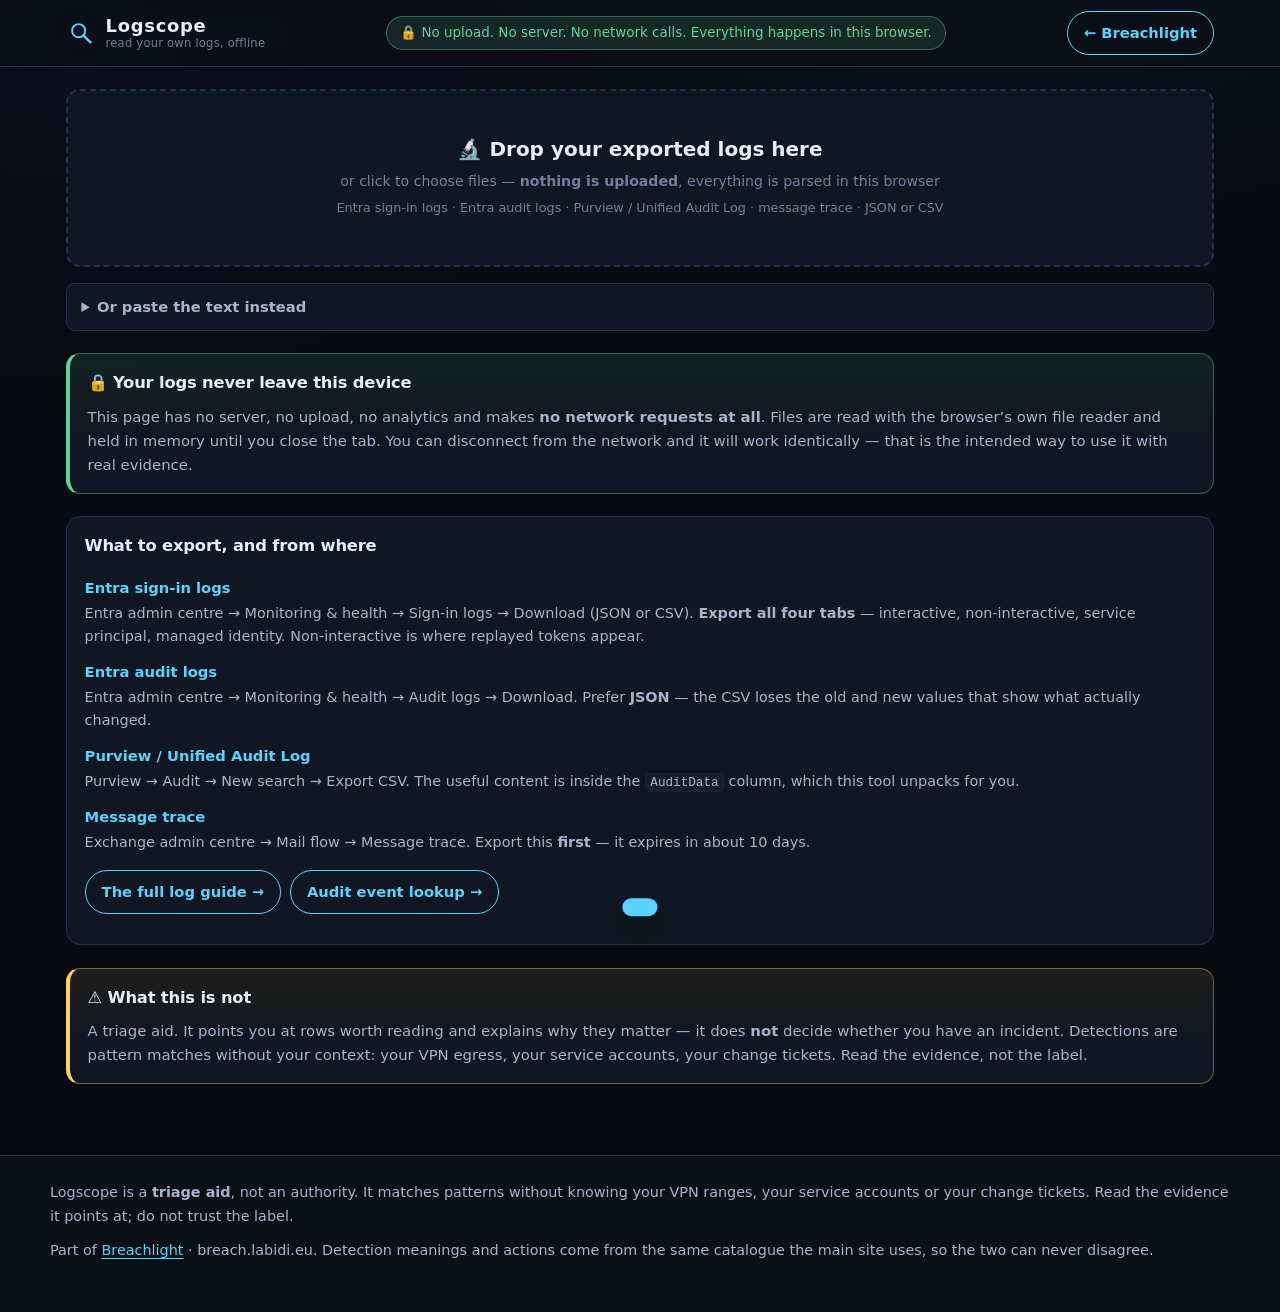
==== logscope/index.html @ ed61ec13 "Breachlight: migrate from rami.party/workshop/breachlight to breach.labidi.eu Full site + Logscope +" ====
<!DOCTYPE html>
<html lang="en" data-aud="pro">

<head>
    <meta charset="UTF-8">
    <meta name="viewport" content="width=device-width, initial-scale=1.0, viewport-fit=cover">
    <title>Logscope · read your Entra and Purview logs offline</title>

    <meta name="description"
        content="Logscope — drop in exported Microsoft Entra sign-in logs, Entra audit logs, Purview Unified Audit Log or Exchange message trace and get a timeline, pivots and prioritised findings. Runs entirely in your browser; nothing is uploaded.">
    <meta name="theme-color" content="#070a10">
    <meta name="color-scheme" content="dark">
    <meta name="robots" content="index, follow">
    <link rel="canonical" href="https://breach.labidi.eu/logscope/">

    <!--
      OFFLINE POLICY — stricter here than anywhere else on the site.
      This page handles real incident evidence. It has no server, makes no
      network requests, and loads nothing from outside this folder and its
      parent. If you are reviewing this file and see a URL to anywhere, that
      is a bug and a serious one.
    -->
    <link rel="stylesheet" href="../style.css">
    <link rel="stylesheet" href="logscope.css">
    <link rel="icon"
        href="data:image/svg+xml,%3Csvg xmlns='http://www.w3.org/2000/svg' viewBox='0 0 64 64'%3E%3Crect width='64' height='64' rx='12' fill='%23070a10'/%3E%3Ccircle cx='27' cy='27' r='14' fill='none' stroke='%2356d3ff' stroke-width='4'/%3E%3Cpath d='M37 37 L52 52' stroke='%2356d3ff' stroke-width='5' stroke-linecap='round'/%3E%3C/svg%3E">
</head>

<body class="logscope">
    <a class="skip" href="#out">Skip to the tool</a>

    <header class="hdr">
        <div class="hdr-row">
            <a class="brand" href="../" aria-label="Back to Breachlight">
                <span class="brand-mark" aria-hidden="true">
                    <svg viewBox="0 0 64 64" width="30" height="30">
                        <circle cx="27" cy="27" r="14" fill="none" stroke="currentColor" stroke-width="4" />
                        <path d="M37 37 L52 52" stroke="currentColor" stroke-width="5" stroke-linecap="round" />
                    </svg>
                </span>
                <span class="brand-text">
                    <b>Logscope</b>
                    <small>read your own logs, offline</small>
                </span>
            </a>

            <p class="hdr-note">
                <span aria-hidden="true">🔒</span>
                No upload. No server. No network calls. Everything happens in this browser.
            </p>

            <div class="hdr-tools">
                <a class="btn ghost" href="../">← Breachlight</a>
            </div>
        </div>
    </header>

    <div class="shell">
        <main id="out" tabindex="-1"></main>
    </div>

    <footer class="ftr">
        <p>Logscope is a <b>triage aid</b>, not an authority. It matches patterns without knowing your VPN ranges,
            your service accounts or your change tickets. Read the evidence it points at; do not trust the label.</p>
        <p class="muted">Part of <a href="../">Breachlight</a> · breach.labidi.eu. Detection meanings and actions come from
            the same catalogue the main site uses, so the two can never disagree.</p>
    </footer>

    <div id="toast" class="toast" role="status" aria-live="polite"></div>

    <script src="../core.js"></script>
    <script src="../data-logs.js"></script>
    <script src="parse.js"></script>
    <script src="rules.js"></script>
    <script src="app.js"></script>
</body>

</html>
---- style.css ----
/* ==========================================================================
   Breachlight — style.css
   --------------------------------------------------------------------------
   One stylesheet, no imports, no web fonts. The whole palette pivots on
   [data-aud] so the responder mode reads as a different instrument without
   duplicating a single rule.
   ========================================================================== */

:root {
    --bg: #0a0c12;
    --bg-2: #0e1119;
    --panel: #131824;
    --panel-2: #182032;
    --line: #24304a;
    --line-soft: #1b2334;

    --ink: #e8edf7;
    --ink-2: #a8b4cc;
    --ink-3: #71809c;

    --accent: #ffb347;
    --accent-ink: #1a1204;
    --accent-soft: rgba(255, 179, 71, .14);

    --crit: #ff6b6b;
    --crit-soft: rgba(255, 107, 107, .13);
    --warn: #ffd166;
    --ok: #5fd39b;
    --ok-soft: rgba(95, 211, 155, .13);
    --info: #7cc4ff;

    --radius: 14px;
    --radius-s: 9px;
    --shadow: 0 10px 30px rgba(0, 0, 0, .45);
    --maxw: 1180px;

    --fs: 16px;
    --mono: ui-monospace, "Cascadia Mono", "SFMono-Regular", Menlo, Consolas, monospace;
    --sans: system-ui, -apple-system, "Segoe UI", Roboto, "Helvetica Neue", Arial, sans-serif;
}

html[data-aud="pro"] {
    --bg: #070a10;
    --bg-2: #0b0f16;
    --panel: #101722;
    --panel-2: #151f2e;
    --line: #1f3350;
    --accent: #56d3ff;
    --accent-ink: #04161d;
    --accent-soft: rgba(86, 211, 255, .13);
}

* {
    box-sizing: border-box;
}

html {
    font-size: var(--fs);
    scroll-behavior: smooth;
}

@media (prefers-reduced-motion: reduce) {
    html {
        scroll-behavior: auto;
    }

    *,
    *::before,
    *::after {
        animation-duration: .001ms !important;
        transition-duration: .001ms !important;
    }
}

body {
    margin: 0;
    background:
        radial-gradient(1100px 620px at 78% -12%, rgba(255, 179, 71, .07), transparent 62%),
        radial-gradient(900px 560px at 6% 4%, rgba(124, 196, 255, .06), transparent 60%),
        var(--bg);
    color: var(--ink);
    font-family: var(--sans);
    line-height: 1.62;
    -webkit-text-size-adjust: 100%;
}

html[data-aud="pro"] body {
    background:
        radial-gradient(1100px 620px at 78% -12%, rgba(86, 211, 255, .08), transparent 62%),
        radial-gradient(900px 560px at 6% 4%, rgba(120, 90, 255, .05), transparent 60%),
        var(--bg);
}

img,
svg {
    max-width: 100%;
}

a {
    color: var(--accent);
    text-underline-offset: 3px;
}

a:hover {
    color: var(--ink);
}

:focus-visible {
    outline: 3px solid var(--accent);
    outline-offset: 2px;
    border-radius: 4px;
}

.sr-only {
    position: absolute !important;
    width: 1px;
    height: 1px;
    padding: 0;
    margin: -1px;
    overflow: hidden;
    clip: rect(0 0 0 0);
    white-space: nowrap;
    border: 0;
}

.skip {
    position: absolute;
    left: -9999px;
    top: 0;
    z-index: 60;
    background: var(--accent);
    color: var(--accent-ink);
    padding: .6rem 1rem;
    font-weight: 700;
    border-radius: 0 0 var(--radius-s) 0;
}

.skip:focus {
    left: 0;
}

/* ------------------------------------------------------------------ header */

.hdr {
    position: sticky;
    top: 0;
    z-index: 40;
    background: color-mix(in srgb, var(--bg-2) 92%, transparent);
    backdrop-filter: blur(10px);
    border-bottom: 1px solid var(--line);
}

.hdr-row {
    max-width: var(--maxw);
    margin: 0 auto;
    padding: .7rem 1rem;
    display: grid;
    grid-template-columns: minmax(0, auto) minmax(0, 1fr) minmax(0, auto);
    gap: .8rem;
    align-items: center;
}

.brand {
    display: flex;
    gap: .6rem;
    align-items: center;
    text-decoration: none;
    color: var(--accent);
    min-width: 0;
}

.brand-mark {
    display: grid;
    place-items: center;
    flex: 0 0 auto;
    filter: drop-shadow(0 0 10px var(--accent-soft));
}

.brand-text {
    display: flex;
    flex-direction: column;
    line-height: 1.15;
    min-width: 0;
}

.brand-text b {
    font-size: 1.12rem;
    letter-spacing: .04em;
    color: var(--ink);
}

.brand-text small {
    font-size: .72rem;
    color: var(--ink-3);
    letter-spacing: .02em;
}

.hdr-search {
    position: relative;
    min-width: 0;
}

.hdr-search input {
    width: 100%;
    padding: .58rem 2.2rem .58rem .85rem;
    background: var(--panel);
    border: 1px solid var(--line);
    border-radius: 999px;
    color: var(--ink);
    font: inherit;
    font-size: .95rem;
}

.hdr-search input::placeholder {
    color: var(--ink-3);
}

.search-kbd {
    position: absolute;
    right: .55rem;
    top: 50%;
    transform: translateY(-50%);
    font: 600 .72rem/1 var(--mono);
    color: var(--ink-3);
    border: 1px solid var(--line);
    border-radius: 5px;
    padding: .2rem .38rem;
    pointer-events: none;
}

.hdr-tools {
    display: flex;
    gap: .5rem;
    align-items: center;
    justify-content: flex-end;
}

.aud-switch {
    display: flex;
    background: var(--panel);
    border: 1px solid var(--line);
    border-radius: 999px;
    padding: 3px;
    gap: 2px;
}

.aud-btn {
    font: inherit;
    font-size: .82rem;
    font-weight: 600;
    color: var(--ink-2);
    background: transparent;
    border: 0;
    border-radius: 999px;
    padding: .34rem .72rem;
    cursor: pointer;
    white-space: nowrap;
}

.aud-btn[aria-pressed="true"] {
    background: var(--accent);
    color: var(--accent-ink);
}

.icon-btn {
    font: inherit;
    background: var(--panel);
    border: 1px solid var(--line);
    color: var(--ink-2);
    border-radius: var(--radius-s);
    padding: .38rem .6rem;
    cursor: pointer;
}

.icon-btn:hover {
    color: var(--accent);
    border-color: var(--accent);
}

.rail {
    max-width: var(--maxw);
    margin: 0 auto;
    padding: 0 1rem .55rem;
    display: flex;
    gap: .4rem;
    overflow-x: auto;
    scrollbar-width: thin;
}

.rail a {
    flex: 0 0 auto;
    text-decoration: none;
    color: var(--ink-2);
    font-size: .87rem;
    font-weight: 600;
    padding: .32rem .78rem;
    border-radius: 999px;
    border: 1px solid transparent;
    white-space: nowrap;
}

.rail a:hover {
    color: var(--ink);
    background: var(--panel);
}

.rail a[aria-current="page"] {
    color: var(--accent);
    border-color: var(--accent);
    background: var(--accent-soft);
}

/* -------------------------------------------------------------------- shell */

.shell {
    max-width: var(--maxw);
    margin: 0 auto;
    padding: 1.4rem 1rem 3rem;
}

main:focus {
    outline: none;
}

.page-head {
    margin-bottom: 1.4rem;
}

.eyebrow {
    margin: 0 0 .25rem;
    font-size: .74rem;
    letter-spacing: .16em;
    text-transform: uppercase;
    color: var(--accent);
    font-weight: 700;
}

h1 {
    margin: 0 0 .5rem;
    font-size: clamp(1.55rem, 4.2vw, 2.3rem);
    line-height: 1.18;
    letter-spacing: -.01em;
}

h2 {
    font-size: clamp(1.15rem, 2.6vw, 1.4rem);
    margin: 2rem 0 .8rem;
    letter-spacing: -.01em;
}

h3 {
    font-size: 1.06rem;
    margin: 0 0 .45rem;
}

h4 {
    font-size: .97rem;
    margin: 1rem 0 .35rem;
}

p {
    margin: 0 0 .8rem;
}

.lede {
    color: var(--ink-2);
    font-size: 1.02rem;
    max-width: 68ch;
}

.muted {
    color: var(--ink-3);
    font-size: .88rem;
}

code {
    font-family: var(--mono);
    font-size: .88em;
    background: var(--panel-2);
    border: 1px solid var(--line-soft);
    border-radius: 5px;
    padding: .06em .34em;
    word-break: break-word;
}

.g {
    margin-right: .45rem;
}

.sec-head {
    display: flex;
    align-items: baseline;
    gap: .7rem;
    border-bottom: 1px solid var(--line-soft);
    padding-bottom: .35rem;
    margin: 2.1rem 0 1rem;
    flex-wrap: wrap;
}

.sec-head h2 {
    margin: 0;
}

.sec-head .muted {
    margin: 0;
}

/* --------------------------------------------------------------- the panic */

.panic-bar {
    display: grid;
    gap: .55rem;
    background: linear-gradient(180deg, var(--crit-soft), transparent);
    border: 1px solid color-mix(in srgb, var(--crit) 45%, transparent);
    border-left: 4px solid var(--crit);
    border-radius: var(--radius);
    padding: .95rem 1.05rem;
    margin: 0 0 1.5rem;
}

.panic-bar h2 {
    margin: 0;
    font-size: 1.02rem;
    color: var(--crit);
}

.panic-bar p {
    margin: 0;
    color: var(--ink-2);
    font-size: .93rem;
}

/* One-time explainer of the two modes, shown on the first visit only. */
.mode-intro {
    display: grid;
    gap: .6rem;
    justify-items: start;
    background: var(--panel);
    border: 1px dashed color-mix(in srgb, var(--accent) 55%, transparent);
    border-radius: var(--radius);
    padding: .95rem 1.05rem;
    margin: 0 0 1rem;
}

.mode-intro p {
    margin: 0;
    color: var(--ink-2);
    font-size: .92rem;
}

/* Programmatic focus targets (tree questions/results) need no visible ring —
   they are not interactive; the ring stays on real controls. */
[tabindex="-1"]:focus {
    outline: none;
}

/* ---------------------------------------------------------------- controls */

.btn-row {
    display: flex;
    gap: .55rem;
    flex-wrap: wrap;
    margin: .9rem 0;
}

.btn {
    display: inline-flex;
    align-items: center;
    gap: .4rem;
    font: inherit;
    font-weight: 700;
    font-size: .92rem;
    text-decoration: none;
    cursor: pointer;
    padding: .55rem 1rem;
    border-radius: 999px;
    border: 1px solid var(--accent);
    background: var(--accent);
    color: var(--accent-ink);
}

.btn:hover {
    filter: brightness(1.12);
    color: var(--accent-ink);
}

.btn.ghost {
    background: transparent;
    color: var(--accent);
}

.btn.ghost:hover {
    background: var(--accent-soft);
    color: var(--accent);
}

.btn.tiny {
    font-size: .78rem;
    padding: .3rem .7rem;
}

.btn.danger {
    background: var(--crit);
    border-color: var(--crit);
    color: #180404;
}

/* ------------------------------------------------------------------- cards */

.grid {
    display: grid;
    gap: .85rem;
    grid-template-columns: repeat(auto-fill, minmax(min(280px, 100%), 1fr));
}

.grid.wide {
    grid-template-columns: repeat(auto-fill, minmax(min(370px, 100%), 1fr));
}

.card {
    background: var(--panel);
    border: 1px solid var(--line);
    border-radius: var(--radius);
    padding: 1rem 1.05rem;
    min-width: 0;
}

a.card {
    display: block;
    text-decoration: none;
    color: inherit;
    transition: border-color .15s ease, transform .15s ease;
}

a.card:hover {
    border-color: var(--accent);
    transform: translateY(-2px);
    color: inherit;
}

a.card h3 {
    color: var(--ink);
}

.card p {
    color: var(--ink-2);
    font-size: .92rem;
    margin: 0;
}

.card .meta {
    display: flex;
    gap: .4rem;
    flex-wrap: wrap;
    margin-top: .6rem;
}

.card.urgent {
    border-color: color-mix(in srgb, var(--crit) 55%, transparent);
    background: linear-gradient(180deg, var(--crit-soft), var(--panel) 55%);
}

/* -------------------------------------------------------------------- tags */

.tag {
    display: inline-block;
    font-size: .7rem;
    font-weight: 700;
    letter-spacing: .06em;
    text-transform: uppercase;
    padding: .16rem .5rem;
    border-radius: 999px;
    border: 1px solid var(--line);
    color: var(--ink-3);
    background: var(--panel-2);
    white-space: nowrap;
}

.tag.critical {
    color: var(--crit);
    border-color: color-mix(in srgb, var(--crit) 50%, transparent);
    background: var(--crit-soft);
}

.tag.high {
    color: var(--warn);
    border-color: color-mix(in srgb, var(--warn) 45%, transparent);
    background: rgba(255, 209, 102, .1);
}

.tag.ok {
    color: var(--ok);
    border-color: color-mix(in srgb, var(--ok) 45%, transparent);
    background: var(--ok-soft);
}

.tag.info {
    color: var(--info);
    border-color: color-mix(in srgb, var(--info) 45%, transparent);
    background: rgba(124, 196, 255, .1);
}

.tag.medium {
    color: var(--info);
    border-color: color-mix(in srgb, var(--info) 40%, transparent);
    background: rgba(124, 196, 255, .08);
}

/* Collapsible catalogue entries — audit operations and log sources. */
.op {
    background: var(--panel);
    border: 1px solid var(--line);
    border-left: 3px solid var(--line);
    border-radius: var(--radius-s);
    padding: .7rem .95rem;
    margin-bottom: .5rem;
}

.op>summary {
    cursor: pointer;
    display: flex;
    gap: .5rem;
    align-items: center;
    flex-wrap: wrap;
    font-size: .95rem;
}

.op>summary::-webkit-details-marker {
    color: var(--ink-3);
}

.op .op-name {
    background: var(--panel-2);
    color: var(--accent);
    font-size: .86rem;
}

.op .op-src {
    font-size: .7rem;
    letter-spacing: .08em;
    text-transform: uppercase;
    color: var(--ink-3);
    margin-left: auto;
}

.op .op-means {
    margin: .7rem 0 0;
    color: var(--ink-2);
    font-size: .92rem;
}

.op[open] {
    border-left-color: var(--accent);
}

.op .spot {
    margin: .25rem 0 0;
    padding-left: 1.2rem;
    font-size: .9rem;
    color: var(--ink-2);
}

.op .spot li {
    margin-bottom: .28rem;
}

.op.logsrc>summary b {
    color: var(--ink);
}

.rail a.rail-tool {
    color: var(--ok);
    border-color: color-mix(in srgb, var(--ok) 40%, transparent);
}

.rail a.rail-tool:hover {
    background: var(--ok-soft);
    color: var(--ok);
}

.tag.accent {
    color: var(--accent);
    border-color: color-mix(in srgb, var(--accent) 45%, transparent);
    background: var(--accent-soft);
}

/* ------------------------------------------------------------- jump links */

.jump {
    display: flex;
    flex-wrap: wrap;
    gap: .5rem;
}

.jump-link {
    display: inline-flex;
    align-items: center;
    gap: .4rem;
    text-decoration: none;
    font-size: .9rem;
    font-weight: 600;
    color: var(--ink);
    background: var(--panel);
    border: 1px solid var(--line);
    border-radius: 999px;
    padding: .42rem .85rem;
}

.jump-link:hover {
    border-color: var(--accent);
    color: var(--accent);
}

.jump-link.urgent {
    border-color: color-mix(in srgb, var(--crit) 45%, transparent);
    background: var(--crit-soft);
    color: #ffd9d9;
}

.jump-link.urgent:hover {
    border-color: var(--crit);
    color: #fff;
}

/* ------------------------------------------------------------------- trees */

.tree {
    border-left: 4px solid var(--accent);
}

.trail {
    list-style: none;
    display: flex;
    flex-wrap: wrap;
    gap: .3rem .45rem;
    margin: 0 0 .8rem;
    padding: 0;
    font-size: .78rem;
    color: var(--ink-3);
}

.trail li {
    background: var(--panel-2);
    border: 1px solid var(--line-soft);
    border-radius: 999px;
    padding: .1rem .55rem;
}

.trail li::after {
    content: " ›";
    color: var(--ink-3);
}

.trail li:last-child::after {
    content: "";
}

.tree-question {
    font-size: 1.12rem;
    font-weight: 600;
    line-height: 1.4;
    margin: 0 0 .4rem;
}

.tree-opts {
    display: grid;
    gap: .5rem;
    margin-top: .8rem;
}

.tree-opt {
    font: inherit;
    text-align: left;
    cursor: pointer;
    background: var(--panel-2);
    border: 1px solid var(--line);
    border-left: 3px solid var(--line);
    color: var(--ink);
    border-radius: var(--radius-s);
    padding: .65rem .85rem;
    display: flex;
    justify-content: space-between;
    gap: .8rem;
    align-items: center;
}

.tree-opt:hover {
    border-color: var(--accent);
    border-left-color: var(--accent);
    background: var(--accent-soft);
}

.tree-opt .arrow {
    color: var(--ink-3);
    flex: 0 0 auto;
}

.tree-opt:hover .arrow {
    color: var(--accent);
}

.tree-result {
    background: var(--panel-2);
    border: 1px solid var(--line);
    border-radius: var(--radius-s);
    padding: .9rem 1rem;
}

.tree-result h4 {
    margin: 0 0 .55rem;
    font-size: 1.08rem;
    display: flex;
    gap: .55rem;
    align-items: center;
    flex-wrap: wrap;
}

.tree-result ol {
    margin: 0;
    padding-left: 1.25rem;
}

.tree-result li {
    margin-bottom: .35rem;
}

.note {
    font-size: .87rem;
    color: var(--ink-3);
    border-left: 2px solid var(--line);
    padding-left: .7rem;
    margin: .7rem 0 0;
}

/* --------------------------------------------------------------- playbooks */

.play-clock {
    display: flex;
    align-items: center;
    gap: .55rem;
    font-weight: 600;
    font-size: .92rem;
    color: var(--warn);
    background: rgba(255, 209, 102, .09);
    border: 1px solid rgba(255, 209, 102, .3);
    border-radius: var(--radius-s);
    padding: .55rem .8rem;
    margin: 0 0 1rem;
}

.signs {
    background: var(--panel);
    border: 1px solid var(--line);
    border-radius: var(--radius);
    padding: .9rem 1.05rem;
    margin-bottom: 1.2rem;
}

.signs h3 {
    font-size: .82rem;
    letter-spacing: .1em;
    text-transform: uppercase;
    color: var(--ink-3);
}

.signs ul {
    margin: 0;
    padding-left: 1.15rem;
}

.signs li {
    margin-bottom: .25rem;
    color: var(--ink-2);
    font-size: .93rem;
}

.step-block {
    margin: 0 0 1.15rem;
    background: var(--panel);
    border: 1px solid var(--line);
    border-left: 4px solid var(--line);
    border-radius: var(--radius);
    padding: .95rem 1.1rem;
}

.step-block.do {
    border-left-color: var(--ok);
}

.step-block.first {
    border-left-color: var(--crit);
}

.step-block.dont {
    border-left-color: var(--crit);
    background: linear-gradient(180deg, var(--crit-soft), var(--panel) 60%);
}

.step-block.note {
    border-left-color: var(--info);
}

.step-block.evidence {
    border-left-color: var(--accent);
}

.step-block>h3 {
    display: flex;
    align-items: center;
    gap: .5rem;
    flex-wrap: wrap;
    margin-bottom: .6rem;
}

.step-block ol,
.step-block ul {
    margin: 0;
    padding-left: 1.3rem;
}

.step-block li {
    margin-bottom: .42rem;
}

.step-block li:last-child {
    margin-bottom: 0;
}

.step-block li b {
    color: var(--ink);
}

.query {
    margin: .7rem 0 0;
}

.query-label {
    font-size: .78rem;
    color: var(--ink-3);
    text-transform: uppercase;
    letter-spacing: .08em;
    margin-bottom: .25rem;
    display: flex;
    gap: .5rem;
    align-items: center;
    flex-wrap: wrap;
}

pre {
    margin: 0;
    background: #060910;
    border: 1px solid var(--line);
    border-radius: var(--radius-s);
    padding: .75rem .85rem;
    overflow-x: auto;
    font-family: var(--mono);
    font-size: .82rem;
    line-height: 1.55;
    color: #cfe3ff;
    min-width: 0;
}

.copy-btn {
    font: inherit;
    font-size: .74rem;
    font-weight: 700;
    cursor: pointer;
    background: transparent;
    border: 1px solid var(--line);
    color: var(--ink-3);
    border-radius: 5px;
    padding: .1rem .45rem;
    text-transform: none;
    letter-spacing: 0;
}

.copy-btn:hover {
    color: var(--accent);
    border-color: var(--accent);
}

/* ----------------------------------------------------------------- glossary */

.term {
    background: var(--panel);
    border: 1px solid var(--line);
    border-radius: var(--radius);
    padding: 1rem 1.1rem;
    scroll-margin-top: 8rem;
}

.term h3 {
    display: flex;
    align-items: center;
    gap: .5rem;
    flex-wrap: wrap;
    margin-bottom: .15rem;
}

.term .also {
    font-size: .8rem;
    color: var(--ink-3);
    margin: 0 0 .5rem;
}

.term .say {
    font-family: var(--mono);
    font-size: .8rem;
    color: var(--info);
}

.term p {
    font-size: .93rem;
}

.term .eg {
    border-left: 3px solid var(--line);
    padding: .1rem 0 .1rem .8rem;
    color: var(--ink-2);
    font-size: .9rem;
    font-style: italic;
    margin: .6rem 0 0;
}

.term .spot {
    margin: .7rem 0 0;
    padding-left: 1.15rem;
    font-size: .89rem;
    color: var(--ink-2);
}

.term .spot li {
    margin-bottom: .2rem;
}

.term .spot-h {
    font-size: .76rem;
    letter-spacing: .1em;
    text-transform: uppercase;
    color: var(--ink-3);
    margin: .8rem 0 .2rem;
    font-weight: 700;
}

.az {
    display: flex;
    flex-wrap: wrap;
    gap: .35rem;
    margin-bottom: 1.2rem;
}

.az button {
    font: inherit;
    font-size: .84rem;
    font-weight: 600;
    cursor: pointer;
    background: var(--panel);
    border: 1px solid var(--line);
    color: var(--ink-2);
    border-radius: 999px;
    padding: .28rem .7rem;
}

.az button[aria-pressed="true"] {
    background: var(--accent);
    border-color: var(--accent);
    color: var(--accent-ink);
}

/* ------------------------------------------------------------------ defence */

.def-head {
    display: flex;
    gap: .5rem;
    flex-wrap: wrap;
    align-items: center;
    margin-bottom: .5rem;
}

.checklist {
    list-style: none;
    margin: 0;
    padding: 0;
}

.checklist li {
    display: flex;
    gap: .65rem;
    align-items: flex-start;
    padding: .5rem 0;
    border-bottom: 1px dashed var(--line-soft);
}

.checklist li:last-child {
    border-bottom: 0;
}

.checklist input {
    margin-top: .35rem;
    width: 1.05rem;
    height: 1.05rem;
    accent-color: var(--accent);
    flex: 0 0 auto;
}

.checklist span {
    min-width: 0;
}

.checklist li.done span {
    color: var(--ink-3);
    text-decoration: line-through;
}

.progress {
    height: 7px;
    background: var(--panel-2);
    border: 1px solid var(--line);
    border-radius: 999px;
    overflow: hidden;
    margin: .5rem 0 1rem;
}

.progress i {
    display: block;
    height: 100%;
    background: var(--accent);
    transition: width .25s ease;
}

/* ------------------------------------------------------------------ search */

.hits {
    display: grid;
    gap: .6rem;
}

.hit {
    display: block;
    text-decoration: none;
    color: inherit;
    background: var(--panel);
    border: 1px solid var(--line);
    border-radius: var(--radius-s);
    padding: .7rem .9rem;
}

.hit:hover {
    border-color: var(--accent);
    color: inherit;
}

.hit b {
    display: block;
    font-size: .98rem;
}

.hit small {
    color: var(--ink-3);
    font-size: .84rem;
}

.hit .kind {
    float: right;
    font-size: .68rem;
    letter-spacing: .08em;
    text-transform: uppercase;
    color: var(--ink-3);
    margin-left: .5rem;
}

/* ------------------------------------------------------------------ footer */

.ftr {
    border-top: 1px solid var(--line);
    background: var(--bg-2);
    padding: 1.6rem 1rem 2.4rem;
}

.ftr>p {
    max-width: var(--maxw);
    margin: 0 auto .7rem;
    font-size: .9rem;
    color: var(--ink-2);
}

.ftr .panic {
    color: var(--ink);
    border-left: 3px solid var(--crit);
    padding-left: .8rem;
}

/* ------------------------------------------------------------------- toast */

.toast {
    position: fixed;
    left: 50%;
    bottom: 1.2rem;
    transform: translate(-50%, 200%);
    background: var(--accent);
    color: var(--accent-ink);
    font-weight: 700;
    font-size: .9rem;
    padding: .55rem 1.1rem;
    border-radius: 999px;
    box-shadow: var(--shadow);
    z-index: 60;
    transition: transform .25s ease;
    max-width: min(90vw, 30rem);
    text-align: center;
}

.toast.on {
    transform: translate(-50%, 0);
}

/* -------------------------------------------------------------- responsive */

@media (max-width: 860px) {
    .hdr-row {
        grid-template-columns: minmax(0, 1fr) minmax(0, auto);
        grid-template-areas: "brand tools" "search search";
    }

    .brand {
        grid-area: brand;
    }

    .hdr-tools {
        grid-area: tools;
    }

    .hdr-search {
        grid-area: search;
    }

    .search-kbd {
        display: none;
    }
}

@media (max-width: 560px) {
    :root {
        --fs: 15.5px;
    }

    .aud-btn {
        font-size: .78rem;
        padding: .34rem .55rem;
    }

    .brand-text small {
        display: none;
    }

    .tree-opt {
        padding: .7rem .8rem;
    }
}

@media print {

    .hdr,
    .ftr,
    .btn-row,
    .toast,
    .az {
        display: none !important;
    }

    body {
        background: #fff;
        color: #000;
    }

    .card,
    .step-block,
    .term {
        border: 1px solid #999;
        background: #fff;
        break-inside: avoid;
    }
}
---- logscope/logscope.css ----
/* ==========================================================================
   Logscope — logscope.css
   --------------------------------------------------------------------------
   Loaded on top of ../style.css, which supplies the palette, the header, the
   buttons and the tags. Only what is specific to the tool lives here.
   ========================================================================== */

.logscope .hdr-row {
    grid-template-columns: minmax(0, auto) minmax(0, 1fr) minmax(0, auto);
}

.hdr-note {
    margin: 0;
    font-size: .84rem;
    color: var(--ok);
    background: var(--ok-soft);
    border: 1px solid color-mix(in srgb, var(--ok) 40%, transparent);
    border-radius: 999px;
    padding: .3rem .8rem;
    justify-self: center;
    text-align: center;
}

/* ------------------------------------------------------------------- intake */

.drop {
    border: 2px dashed var(--line);
    border-radius: var(--radius);
    background: var(--panel);
    padding: 2.6rem 1.2rem;
    text-align: center;
    cursor: pointer;
    transition: border-color .15s ease, background .15s ease;
}

.drop:hover,
.drop.over {
    border-color: var(--accent);
    background: var(--accent-soft);
}

.drop-big {
    font-size: 1.25rem;
    font-weight: 700;
    margin: 0 0 .4rem;
    color: var(--ink);
}

.drop p {
    margin: 0 0 .3rem;
}

.small {
    font-size: .8rem;
}

.paste {
    margin: 1rem 0;
    background: var(--panel);
    border: 1px solid var(--line);
    border-radius: var(--radius-s);
    padding: .7rem .9rem;
}

.paste summary {
    cursor: pointer;
    font-weight: 600;
    font-size: .92rem;
    color: var(--ink-2);
}

.paste textarea {
    width: 100%;
    margin-top: .7rem;
    background: #060910;
    color: var(--ink);
    border: 1px solid var(--line);
    border-radius: var(--radius-s);
    padding: .6rem .7rem;
    font-family: var(--mono);
    font-size: .82rem;
    resize: vertical;
    min-width: 0;
}

/* ------------------------------------------------------------- explanatory */

.privacy {
    background: linear-gradient(180deg, var(--ok-soft), var(--panel) 60%);
    border: 1px solid color-mix(in srgb, var(--ok) 40%, transparent);
    border-left: 4px solid var(--ok);
    border-radius: var(--radius);
    padding: 1rem 1.1rem;
    margin: 1.4rem 0;
}

.privacy.warn {
    background: linear-gradient(180deg, rgba(255, 209, 102, .1), var(--panel) 60%);
    border-color: rgba(255, 209, 102, .4);
    border-left-color: var(--warn);
}

.privacy h2 {
    margin: 0 0 .5rem;
    font-size: 1.02rem;
}

.privacy p {
    margin: 0;
    color: var(--ink-2);
    font-size: .93rem;
}

.howto {
    background: var(--panel);
    border: 1px solid var(--line);
    border-radius: var(--radius);
    padding: 1rem 1.1rem;
    margin: 1.4rem 0;
}

.howto h2 {
    margin: 0 0 .7rem;
    font-size: 1.02rem;
}

.howto dt {
    font-weight: 700;
    color: var(--accent);
    font-size: .92rem;
    margin-top: .7rem;
}

.howto dd {
    margin: .15rem 0 0;
    color: var(--ink-2);
    font-size: .9rem;
}

/* ---------------------------------------------------------------- loaded UI */

.files {
    display: flex;
    flex-wrap: wrap;
    gap: .45rem;
    align-items: center;
    margin-bottom: 1rem;
}

.file-chip {
    display: inline-flex;
    gap: .3rem;
    align-items: baseline;
    background: var(--panel);
    border: 1px solid var(--line);
    border-radius: 999px;
    padding: .25rem .75rem;
    font-size: .82rem;
    color: var(--ink-2);
    max-width: 100%;
    overflow: hidden;
    text-overflow: ellipsis;
    white-space: nowrap;
}

.file-chip b {
    color: var(--ink);
}

.file-chip.bad {
    border-color: color-mix(in srgb, var(--crit) 45%, transparent);
    color: var(--crit);
}

.btn.tiny {
    padding: .25rem .7rem;
    font-size: .78rem;
}

.stats {
    display: grid;
    grid-template-columns: repeat(auto-fit, minmax(min(130px, 100%), 1fr));
    gap: .6rem;
    margin-bottom: 1.2rem;
}

.stat {
    background: var(--panel);
    border: 1px solid var(--line);
    border-radius: var(--radius-s);
    padding: .6rem .8rem;
    min-width: 0;
}

.stat.wide {
    grid-column: span 2;
}

.stat b {
    display: block;
    font-size: 1.15rem;
    font-family: var(--mono);
    color: var(--accent);
    overflow-wrap: anywhere;
}

.stat.wide b {
    font-size: .88rem;
}

.stat span {
    font-size: .76rem;
    color: var(--ink-3);
    text-transform: uppercase;
    letter-spacing: .08em;
}

/* -------------------------------------------------------------------- tabs */

.tabs {
    display: flex;
    gap: .35rem;
    flex-wrap: wrap;
    border-bottom: 1px solid var(--line);
    padding-bottom: .5rem;
    margin-bottom: 1.1rem;
}

.tabs button {
    font: inherit;
    font-size: .88rem;
    font-weight: 600;
    cursor: pointer;
    background: transparent;
    border: 1px solid transparent;
    color: var(--ink-2);
    border-radius: 999px;
    padding: .32rem .85rem;
}

.tabs button:hover {
    background: var(--panel);
    color: var(--ink);
}

.tabs button[aria-selected="true"] {
    background: var(--accent-soft);
    border-color: var(--accent);
    color: var(--accent);
}

.tabs .tab-act {
    margin-left: auto;
    border-color: var(--line);
    color: var(--ink-3);
}

/* ---------------------------------------------------------------- findings */

.sev-row {
    display: flex;
    gap: .45rem;
    flex-wrap: wrap;
    margin-bottom: 1rem;
}

.sev-pill {
    font-size: .78rem;
    font-weight: 700;
    letter-spacing: .04em;
    text-transform: uppercase;
    border-radius: 999px;
    padding: .25rem .7rem;
    border: 1px solid var(--line);
}

.sev-pill.critical {
    color: var(--crit);
    border-color: color-mix(in srgb, var(--crit) 50%, transparent);
    background: var(--crit-soft);
}

.sev-pill.high {
    color: var(--warn);
    border-color: rgba(255, 209, 102, .45);
    background: rgba(255, 209, 102, .1);
}

.sev-pill.medium {
    color: var(--info);
    border-color: rgba(124, 196, 255, .4);
    background: rgba(124, 196, 255, .08);
}

.sev-pill.info {
    color: var(--ink-3);
}

.finding {
    background: var(--panel);
    border: 1px solid var(--line);
    border-left: 4px solid var(--line);
    border-radius: var(--radius);
    padding: .8rem 1rem;
    margin-bottom: .7rem;
}

.finding.critical {
    border-left-color: var(--crit);
}

.finding.high {
    border-left-color: var(--warn);
}

.finding.medium {
    border-left-color: var(--info);
}

.finding.info {
    border-left-color: var(--line);
}

.finding>summary {
    cursor: pointer;
    display: flex;
    gap: .5rem;
    align-items: center;
    flex-wrap: wrap;
    font-size: .98rem;
}

.finding>summary b {
    color: var(--ink);
}

.finding .count {
    font-size: .78rem;
    color: var(--ink-3);
    margin-left: auto;
    white-space: nowrap;
}

.finding .why {
    color: var(--ink-2);
    font-size: .92rem;
    margin: .7rem 0 0;
}

.sub-h {
    font-size: .76rem;
    letter-spacing: .1em;
    text-transform: uppercase;
    color: var(--ink-3);
    font-weight: 700;
    margin: .9rem 0 .3rem;
}

.finding ul,
.finding ol {
    margin: 0;
    padding-left: 1.2rem;
    font-size: .91rem;
    color: var(--ink-2);
}

.finding li {
    margin-bottom: .3rem;
}

.matches li {
    font-family: var(--mono);
    font-size: .82rem;
    color: var(--ink);
}

/* ------------------------------------------------------------------ tables */

.table-wrap {
    overflow-x: auto;
    border: 1px solid var(--line);
    border-radius: var(--radius-s);
    min-width: 0;
    max-width: 100%;
}

.table-wrap table {
    border-collapse: collapse;
    width: 100%;
    font-size: .84rem;
}

.table-wrap th {
    text-align: left;
    background: var(--panel-2);
    color: var(--ink-3);
    font-size: .74rem;
    letter-spacing: .06em;
    text-transform: uppercase;
    padding: .45rem .6rem;
    position: sticky;
    top: 0;
    white-space: nowrap;
}

.table-wrap td {
    padding: .45rem .6rem;
    border-top: 1px solid var(--line-soft);
    vertical-align: top;
    color: var(--ink-2);
    max-width: 28ch;
    overflow-wrap: anywhere;
}

.table-wrap tr:hover td {
    background: var(--panel-2);
}

.mono {
    font-family: var(--mono);
    font-size: .8rem;
    color: var(--ink);
}

.nowrap {
    white-space: nowrap;
}

td .sub {
    display: block;
    color: var(--ink-3);
    font-size: .75rem;
    margin-top: .12rem;
}

.src {
    font-size: .7rem;
    font-weight: 700;
    text-transform: uppercase;
    letter-spacing: .05em;
    border-radius: 4px;
    padding: .1rem .35rem;
    border: 1px solid var(--line);
    white-space: nowrap;
}

.src-signin {
    color: var(--info);
    border-color: rgba(124, 196, 255, .35);
}

.src-audit {
    color: var(--accent);
    border-color: color-mix(in srgb, var(--accent) 40%, transparent);
}

.src-ual {
    color: var(--ok);
    border-color: color-mix(in srgb, var(--ok) 40%, transparent);
}

.src-trace {
    color: var(--warn);
    border-color: rgba(255, 209, 102, .35);
}

.src-unknown {
    color: var(--ink-3);
}

/* ------------------------------------------------------------------ filter */

.filter-bar {
    display: flex;
    gap: .5rem;
    flex-wrap: wrap;
    align-items: center;
    margin-bottom: .8rem;
}

.filter-bar input[type="search"] {
    flex: 1 1 220px;
    min-width: 0;
    background: var(--panel);
    border: 1px solid var(--line);
    border-radius: 999px;
    color: var(--ink);
    font: inherit;
    font-size: .9rem;
    padding: .45rem .85rem;
}

.filter-bar select {
    background: var(--panel);
    border: 1px solid var(--line);
    border-radius: 999px;
    color: var(--ink);
    font: inherit;
    font-size: .88rem;
    padding: .45rem .7rem;
}

/* ------------------------------------------------------------------ pivots */

.pivot-grid {
    display: grid;
    gap: .85rem;
    grid-template-columns: repeat(auto-fill, minmax(min(320px, 100%), 1fr));
}

.pivot {
    background: var(--panel);
    border: 1px solid var(--line);
    border-radius: var(--radius);
    padding: .85rem 1rem;
    min-width: 0;
}

.pivot h3 {
    font-size: .95rem;
    margin: 0 0 .5rem;
}

.bars {
    list-style: none;
    margin: 0;
    padding: 0;
}

.bars li {
    display: grid;
    grid-template-columns: minmax(0, 1fr) 70px 3ch;
    gap: .5rem;
    align-items: center;
    padding: .18rem 0;
    font-size: .82rem;
}

.bar-label {
    overflow: hidden;
    text-overflow: ellipsis;
    white-space: nowrap;
    font-family: var(--mono);
    font-size: .78rem;
    color: var(--ink-2);
}

.bar-track {
    background: var(--panel-2);
    border-radius: 999px;
    height: 6px;
    overflow: hidden;
}

.bar-track i {
    display: block;
    height: 100%;
    background: var(--accent);
}

.bar-n {
    text-align: right;
    color: var(--ink-3);
    font-family: var(--mono);
    font-size: .78rem;
}

/* -------------------------------------------------------------------- gaps */

.gap {
    display: flex;
    gap: .6rem;
    align-items: flex-start;
    background: var(--panel);
    border: 1px solid var(--line);
    border-left: 3px solid var(--line);
    border-radius: var(--radius-s);
    padding: .7rem .9rem;
    margin-bottom: .55rem;
    font-size: .92rem;
    color: var(--ink-2);
}

.gap.critical {
    border-left-color: var(--crit);
}

.gap.high {
    border-left-color: var(--warn);
}

.gap.medium {
    border-left-color: var(--info);
}

.gap .tag {
    flex: 0 0 auto;
}

/* ------------------------------------------------------------- responsive */

@media (max-width: 860px) {
    .logscope .hdr-row {
        grid-template-columns: minmax(0, 1fr) minmax(0, auto);
        grid-template-areas: "brand tools" "note note";
    }

    .hdr-note {
        grid-area: note;
        justify-self: stretch;
    }

    .stat.wide {
        grid-column: span 1;
    }
}

@media (max-width: 560px) {
    .bars li {
        grid-template-columns: minmax(0, 1fr) 40px 3ch;
    }

    .finding .count {
        margin-left: 0;
    }
}
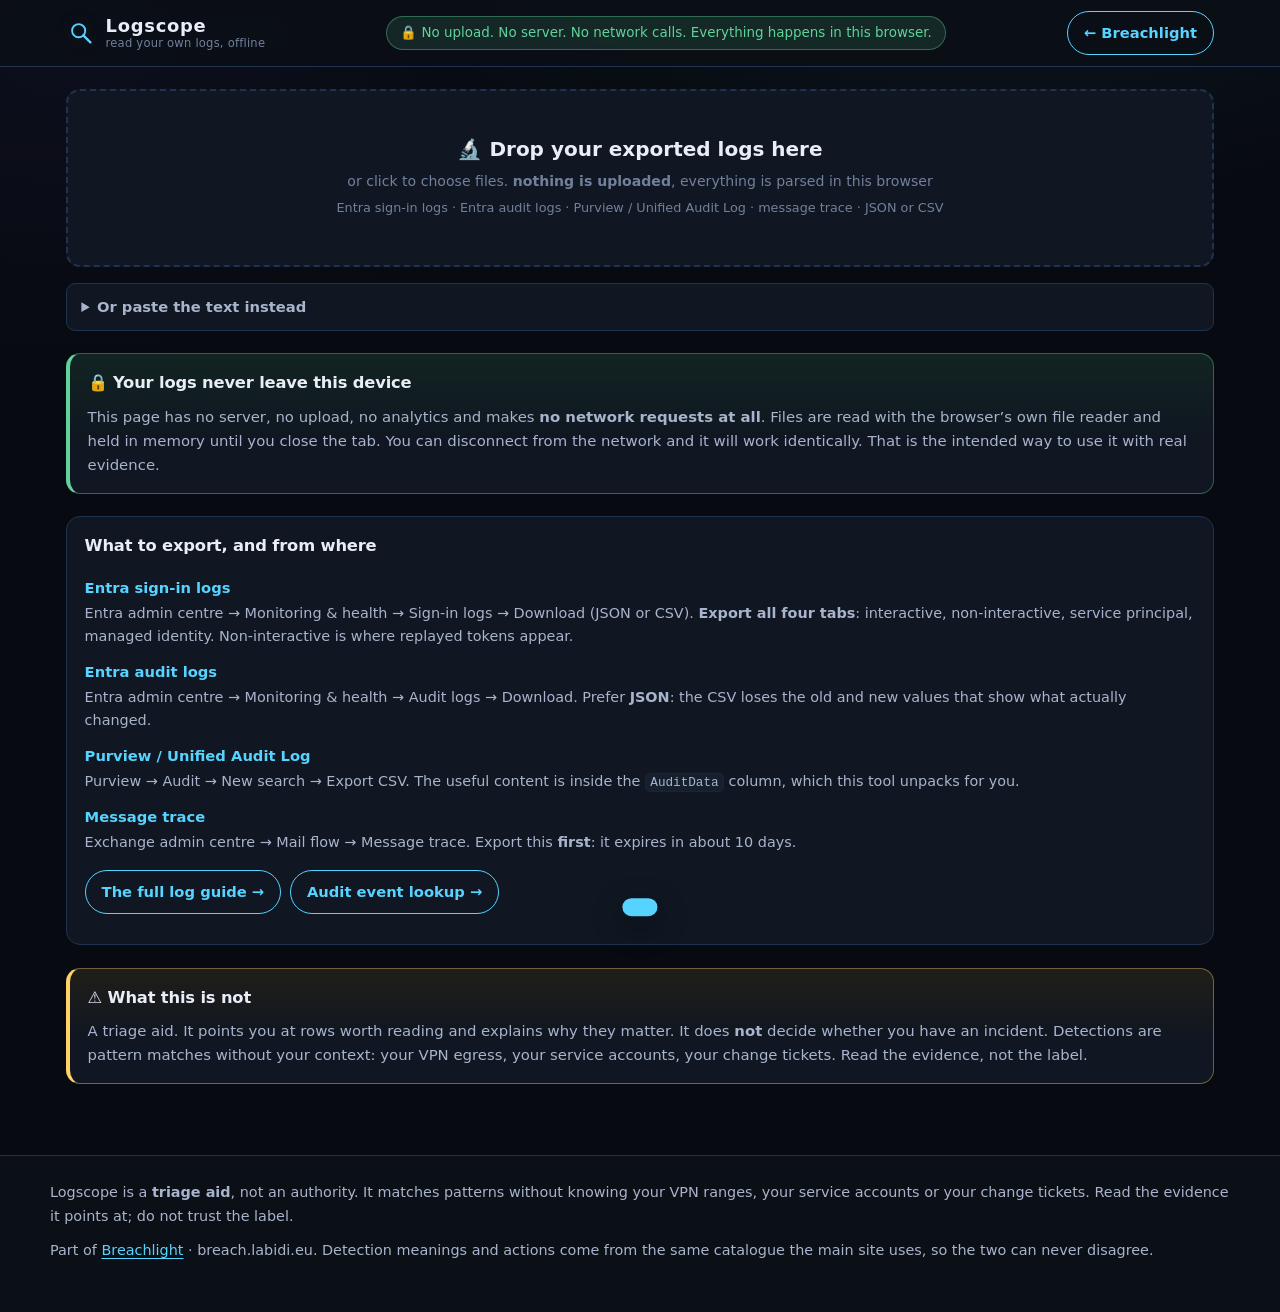
==== commit dea98bb1: "Fix broken glyphs, add reporting email, two safety playbooks, remove all em dashes - Repaired the co" ====
--- a/logscope/index.html
+++ b/logscope/index.html
@@ -2,77 +2,77 @@
 <html lang="en" data-aud="pro">
 
 <head>
-    <meta charset="UTF-8">
-    <meta name="viewport" content="width=device-width, initial-scale=1.0, viewport-fit=cover">
-    <title>Logscope · read your Entra and Purview logs offline</title>
+ <meta charset="UTF-8">
+ <meta name="viewport" content="width=device-width, initial-scale=1.0, viewport-fit=cover">
+ <title>Logscope · read your Entra and Purview logs offline</title>
 
-    <meta name="description"
-        content="Logscope — drop in exported Microsoft Entra sign-in logs, Entra audit logs, Purview Unified Audit Log or Exchange message trace and get a timeline, pivots and prioritised findings. Runs entirely in your browser; nothing is uploaded.">
-    <meta name="theme-color" content="#070a10">
-    <meta name="color-scheme" content="dark">
-    <meta name="robots" content="index, follow">
-    <link rel="canonical" href="https://breach.labidi.eu/logscope/">
+ <meta name="description"
+ content="Logscope: drop in exported Microsoft Entra sign-in logs, Entra audit logs, Purview Unified Audit Log or Exchange message trace and get a timeline, pivots and prioritised findings. Runs entirely in your browser; nothing is uploaded.">
+ <meta name="theme-color" content="#070a10">
+ <meta name="color-scheme" content="dark">
+ <meta name="robots" content="index, follow">
+ <link rel="canonical" href="https://breach.labidi.eu/logscope/">
 
-    <!--
-      OFFLINE POLICY — stricter here than anywhere else on the site.
-      This page handles real incident evidence. It has no server, makes no
-      network requests, and loads nothing from outside this folder and its
-      parent. If you are reviewing this file and see a URL to anywhere, that
-      is a bug and a serious one.
-    -->
-    <link rel="stylesheet" href="../style.css">
-    <link rel="stylesheet" href="logscope.css">
-    <link rel="icon"
-        href="data:image/svg+xml,%3Csvg xmlns='http://www.w3.org/2000/svg' viewBox='0 0 64 64'%3E%3Crect width='64' height='64' rx='12' fill='%23070a10'/%3E%3Ccircle cx='27' cy='27' r='14' fill='none' stroke='%2356d3ff' stroke-width='4'/%3E%3Cpath d='M37 37 L52 52' stroke='%2356d3ff' stroke-width='5' stroke-linecap='round'/%3E%3C/svg%3E">
+ <!--
+ OFFLINE POLICY: stricter here than anywhere else on the site.
+ This page handles real incident evidence. It has no server, makes no
+ network requests, and loads nothing from outside this folder and its
+ parent. If you are reviewing this file and see a URL to anywhere, that
+ is a bug and a serious one.
+ -->
+ <link rel="stylesheet" href="../style.css">
+ <link rel="stylesheet" href="logscope.css">
+ <link rel="icon"
+ href="data:image/svg+xml,%3Csvg xmlns='http://www.w3.org/2000/svg' viewBox='0 0 64 64'%3E%3Crect width='64' height='64' rx='12' fill='%23070a10'/%3E%3Ccircle cx='27' cy='27' r='14' fill='none' stroke='%2356d3ff' stroke-width='4'/%3E%3Cpath d='M37 37 L52 52' stroke='%2356d3ff' stroke-width='5' stroke-linecap='round'/%3E%3C/svg%3E">
 </head>
 
 <body class="logscope">
-    <a class="skip" href="#out">Skip to the tool</a>
+ <a class="skip" href="#out">Skip to the tool</a>
 
-    <header class="hdr">
-        <div class="hdr-row">
-            <a class="brand" href="../" aria-label="Back to Breachlight">
-                <span class="brand-mark" aria-hidden="true">
-                    <svg viewBox="0 0 64 64" width="30" height="30">
-                        <circle cx="27" cy="27" r="14" fill="none" stroke="currentColor" stroke-width="4" />
-                        <path d="M37 37 L52 52" stroke="currentColor" stroke-width="5" stroke-linecap="round" />
-                    </svg>
-                </span>
-                <span class="brand-text">
-                    <b>Logscope</b>
-                    <small>read your own logs, offline</small>
-                </span>
-            </a>
+ <header class="hdr">
+ <div class="hdr-row">
+ <a class="brand" href="../" aria-label="Back to Breachlight">
+ <span class="brand-mark" aria-hidden="true">
+ <svg viewBox="0 0 64 64" width="30" height="30">
+ <circle cx="27" cy="27" r="14" fill="none" stroke="currentColor" stroke-width="4" />
+ <path d="M37 37 L52 52" stroke="currentColor" stroke-width="5" stroke-linecap="round" />
+ </svg>
+ </span>
+ <span class="brand-text">
+ <b>Logscope</b>
+ <small>read your own logs, offline</small>
+ </span>
+ </a>
 
-            <p class="hdr-note">
-                <span aria-hidden="true">🔒</span>
-                No upload. No server. No network calls. Everything happens in this browser.
-            </p>
+ <p class="hdr-note">
+ <span aria-hidden="true">🔒</span>
+ No upload. No server. No network calls. Everything happens in this browser.
+ </p>
 
-            <div class="hdr-tools">
-                <a class="btn ghost" href="../">← Breachlight</a>
-            </div>
-        </div>
-    </header>
+ <div class="hdr-tools">
+ <a class="btn ghost" href="../">← Breachlight</a>
+ </div>
+ </div>
+ </header>
 
-    <div class="shell">
-        <main id="out" tabindex="-1"></main>
-    </div>
+ <div class="shell">
+ <main id="out" tabindex="-1"></main>
+ </div>
 
-    <footer class="ftr">
-        <p>Logscope is a <b>triage aid</b>, not an authority. It matches patterns without knowing your VPN ranges,
-            your service accounts or your change tickets. Read the evidence it points at; do not trust the label.</p>
-        <p class="muted">Part of <a href="../">Breachlight</a> · breach.labidi.eu. Detection meanings and actions come from
-            the same catalogue the main site uses, so the two can never disagree.</p>
-    </footer>
+ <footer class="ftr">
+ <p>Logscope is a <b>triage aid</b>, not an authority. It matches patterns without knowing your VPN ranges,
+ your service accounts or your change tickets. Read the evidence it points at; do not trust the label.</p>
+ <p class="muted">Part of <a href="../">Breachlight</a> · breach.labidi.eu. Detection meanings and actions come from
+ the same catalogue the main site uses, so the two can never disagree.</p>
+ </footer>
 
-    <div id="toast" class="toast" role="status" aria-live="polite"></div>
+ <div id="toast" class="toast" role="status" aria-live="polite"></div>
 
-    <script src="../core.js"></script>
-    <script src="../data-logs.js"></script>
-    <script src="parse.js"></script>
-    <script src="rules.js"></script>
-    <script src="app.js"></script>
+ <script src="../core.js"></script>
+ <script src="../data-logs.js"></script>
+ <script src="parse.js"></script>
+ <script src="rules.js"></script>
+ <script src="app.js"></script>
 </body>
 
 </html>
--- a/style.css
+++ b/style.css
@@ -1,1283 +1,1287 @@
 /* ==========================================================================
-   Breachlight — style.css
-   --------------------------------------------------------------------------
-   One stylesheet, no imports, no web fonts. The whole palette pivots on
-   [data-aud] so the responder mode reads as a different instrument without
-   duplicating a single rule.
-   ========================================================================== */
+ Breachlight: style.css
+ --------------------------------------------------------------------------
+ One stylesheet, no imports, no web fonts. The whole palette pivots on
+ [data-aud] so the responder mode reads as a different instrument without
+ duplicating a single rule.
+ ========================================================================== */
 
 :root {
-    --bg: #0a0c12;
-    --bg-2: #0e1119;
-    --panel: #131824;
-    --panel-2: #182032;
-    --line: #24304a;
-    --line-soft: #1b2334;
-
-    --ink: #e8edf7;
-    --ink-2: #a8b4cc;
-    --ink-3: #71809c;
-
-    --accent: #ffb347;
-    --accent-ink: #1a1204;
-    --accent-soft: rgba(255, 179, 71, .14);
-
-    --crit: #ff6b6b;
-    --crit-soft: rgba(255, 107, 107, .13);
-    --warn: #ffd166;
-    --ok: #5fd39b;
-    --ok-soft: rgba(95, 211, 155, .13);
-    --info: #7cc4ff;
-
-    --radius: 14px;
-    --radius-s: 9px;
-    --shadow: 0 10px 30px rgba(0, 0, 0, .45);
-    --maxw: 1180px;
-
-    --fs: 16px;
-    --mono: ui-monospace, "Cascadia Mono", "SFMono-Regular", Menlo, Consolas, monospace;
-    --sans: system-ui, -apple-system, "Segoe UI", Roboto, "Helvetica Neue", Arial, sans-serif;
+ --bg: #0a0c12;
+ --bg-2: #0e1119;
+ --panel: #131824;
+ --panel-2: #182032;
+ --line: #24304a;
+ --line-soft: #1b2334;
+
+ --ink: #e8edf7;
+ --ink-2: #a8b4cc;
+ --ink-3: #71809c;
+
+ --accent: #ffb347;
+ --accent-ink: #1a1204;
+ --accent-soft: rgba(255, 179, 71, .14);
+
+ --crit: #ff6b6b;
+ --crit-soft: rgba(255, 107, 107, .13);
+ --warn: #ffd166;
+ --ok: #5fd39b;
+ --ok-soft: rgba(95, 211, 155, .13);
+ --info: #7cc4ff;
+
+ --radius: 14px;
+ --radius-s: 9px;
+ --shadow: 0 10px 30px rgba(0, 0, 0, .45);
+ --maxw: 1180px;
+
+ --fs: 16px;
+ --mono: ui-monospace, "Cascadia Mono", "SFMono-Regular", Menlo, Consolas, monospace;
+ --sans: system-ui, -apple-system, "Segoe UI", Roboto, "Helvetica Neue", Arial, sans-serif;
 }
 
 html[data-aud="pro"] {
-    --bg: #070a10;
-    --bg-2: #0b0f16;
-    --panel: #101722;
-    --panel-2: #151f2e;
-    --line: #1f3350;
-    --accent: #56d3ff;
-    --accent-ink: #04161d;
-    --accent-soft: rgba(86, 211, 255, .13);
+ --bg: #070a10;
+ --bg-2: #0b0f16;
+ --panel: #101722;
+ --panel-2: #151f2e;
+ --line: #1f3350;
+ --accent: #56d3ff;
+ --accent-ink: #04161d;
+ --accent-soft: rgba(86, 211, 255, .13);
 }
 
 * {
-    box-sizing: border-box;
+ box-sizing: border-box;
 }
 
 html {
-    font-size: var(--fs);
-    scroll-behavior: smooth;
+ font-size: var(--fs);
+ scroll-behavior: smooth;
 }
 
 @media (prefers-reduced-motion: reduce) {
-    html {
-        scroll-behavior: auto;
-    }
-
-    *,
-    *::before,
-    *::after {
-        animation-duration: .001ms !important;
-        transition-duration: .001ms !important;
-    }
+ html {
+ scroll-behavior: auto;
+ }
+
+ *,
+ *::before,
+ *::after {
+ animation-duration: .001ms !important;
+ transition-duration: .001ms !important;
+ }
 }
 
 body {
-    margin: 0;
-    background:
-        radial-gradient(1100px 620px at 78% -12%, rgba(255, 179, 71, .07), transparent 62%),
-        radial-gradient(900px 560px at 6% 4%, rgba(124, 196, 255, .06), transparent 60%),
-        var(--bg);
-    color: var(--ink);
-    font-family: var(--sans);
-    line-height: 1.62;
-    -webkit-text-size-adjust: 100%;
+ margin: 0;
+ background:
+ radial-gradient(1100px 620px at 78% -12%, rgba(255, 179, 71, .07), transparent 62%),
+ radial-gradient(900px 560px at 6% 4%, rgba(124, 196, 255, .06), transparent 60%),
+ var(--bg);
+ color: var(--ink);
+ font-family: var(--sans);
+ line-height: 1.62;
+ -webkit-text-size-adjust: 100%;
 }
 
 html[data-aud="pro"] body {
-    background:
-        radial-gradient(1100px 620px at 78% -12%, rgba(86, 211, 255, .08), transparent 62%),
-        radial-gradient(900px 560px at 6% 4%, rgba(120, 90, 255, .05), transparent 60%),
-        var(--bg);
+ background:
+ radial-gradient(1100px 620px at 78% -12%, rgba(86, 211, 255, .08), transparent 62%),
+ radial-gradient(900px 560px at 6% 4%, rgba(120, 90, 255, .05), transparent 60%),
+ var(--bg);
 }
 
 img,
 svg {
-    max-width: 100%;
+ max-width: 100%;
 }
 
 a {
-    color: var(--accent);
-    text-underline-offset: 3px;
+ color: var(--accent);
+ text-underline-offset: 3px;
 }
 
 a:hover {
-    color: var(--ink);
+ color: var(--ink);
 }
 
 :focus-visible {
-    outline: 3px solid var(--accent);
-    outline-offset: 2px;
-    border-radius: 4px;
+ outline: 3px solid var(--accent);
+ outline-offset: 2px;
+ border-radius: 4px;
 }
 
 .sr-only {
-    position: absolute !important;
-    width: 1px;
-    height: 1px;
-    padding: 0;
-    margin: -1px;
-    overflow: hidden;
-    clip: rect(0 0 0 0);
-    white-space: nowrap;
-    border: 0;
+ position: absolute !important;
+ width: 1px;
+ height: 1px;
+ padding: 0;
+ margin: -1px;
+ overflow: hidden;
+ clip: rect(0 0 0 0);
+ white-space: nowrap;
+ border: 0;
 }
 
 .skip {
-    position: absolute;
-    left: -9999px;
-    top: 0;
-    z-index: 60;
-    background: var(--accent);
-    color: var(--accent-ink);
-    padding: .6rem 1rem;
-    font-weight: 700;
-    border-radius: 0 0 var(--radius-s) 0;
+ position: absolute;
+ left: -9999px;
+ top: 0;
+ z-index: 60;
+ background: var(--accent);
+ color: var(--accent-ink);
+ padding: .6rem 1rem;
+ font-weight: 700;
+ border-radius: 0 0 var(--radius-s) 0;
 }
 
 .skip:focus {
-    left: 0;
+ left: 0;
 }
 
 /* ------------------------------------------------------------------ header */
 
 .hdr {
-    position: sticky;
-    top: 0;
-    z-index: 40;
-    background: color-mix(in srgb, var(--bg-2) 92%, transparent);
-    backdrop-filter: blur(10px);
-    border-bottom: 1px solid var(--line);
+ position: sticky;
+ top: 0;
+ z-index: 40;
+ background: color-mix(in srgb, var(--bg-2) 92%, transparent);
+ backdrop-filter: blur(10px);
+ border-bottom: 1px solid var(--line);
 }
 
 .hdr-row {
-    max-width: var(--maxw);
-    margin: 0 auto;
-    padding: .7rem 1rem;
-    display: grid;
-    grid-template-columns: minmax(0, auto) minmax(0, 1fr) minmax(0, auto);
-    gap: .8rem;
-    align-items: center;
+ max-width: var(--maxw);
+ margin: 0 auto;
+ padding: .7rem 1rem;
+ display: grid;
+ grid-template-columns: minmax(0, auto) minmax(0, 1fr) minmax(0, auto);
+ gap: .8rem;
+ align-items: center;
 }
 
 .brand {
-    display: flex;
-    gap: .6rem;
-    align-items: center;
-    text-decoration: none;
-    color: var(--accent);
-    min-width: 0;
+ display: flex;
+ gap: .6rem;
+ align-items: center;
+ text-decoration: none;
+ color: var(--accent);
+ min-width: 0;
 }
 
 .brand-mark {
-    display: grid;
-    place-items: center;
-    flex: 0 0 auto;
-    filter: drop-shadow(0 0 10px var(--accent-soft));
+ display: grid;
+ place-items: center;
+ flex: 0 0 auto;
+ filter: drop-shadow(0 0 10px var(--accent-soft));
 }
 
 .brand-text {
-    display: flex;
-    flex-direction: column;
-    line-height: 1.15;
-    min-width: 0;
+ display: flex;
+ flex-direction: column;
+ line-height: 1.15;
+ min-width: 0;
 }
 
 .brand-text b {
-    font-size: 1.12rem;
-    letter-spacing: .04em;
-    color: var(--ink);
+ font-size: 1.12rem;
+ letter-spacing: .04em;
+ color: var(--ink);
 }
 
 .brand-text small {
-    font-size: .72rem;
-    color: var(--ink-3);
-    letter-spacing: .02em;
+ font-size: .72rem;
+ color: var(--ink-3);
+ letter-spacing: .02em;
 }
 
 .hdr-search {
-    position: relative;
-    min-width: 0;
+ position: relative;
+ min-width: 0;
 }
 
 .hdr-search input {
-    width: 100%;
-    padding: .58rem 2.2rem .58rem .85rem;
-    background: var(--panel);
-    border: 1px solid var(--line);
-    border-radius: 999px;
-    color: var(--ink);
-    font: inherit;
-    font-size: .95rem;
+ width: 100%;
+ padding: .58rem 2.2rem .58rem .85rem;
+ background: var(--panel);
+ border: 1px solid var(--line);
+ border-radius: 999px;
+ color: var(--ink);
+ font: inherit;
+ font-size: .95rem;
 }
 
 .hdr-search input::placeholder {
-    color: var(--ink-3);
+ color: var(--ink-3);
 }
 
 .search-kbd {
-    position: absolute;
-    right: .55rem;
-    top: 50%;
-    transform: translateY(-50%);
-    font: 600 .72rem/1 var(--mono);
-    color: var(--ink-3);
-    border: 1px solid var(--line);
-    border-radius: 5px;
-    padding: .2rem .38rem;
-    pointer-events: none;
+ position: absolute;
+ right: .55rem;
+ top: 50%;
+ transform: translateY(-50%);
+ font: 600 .72rem/1 var(--mono);
+ color: var(--ink-3);
+ border: 1px solid var(--line);
+ border-radius: 5px;
+ padding: .2rem .38rem;
+ pointer-events: none;
 }
 
 .hdr-tools {
-    display: flex;
-    gap: .5rem;
-    align-items: center;
-    justify-content: flex-end;
+ display: flex;
+ gap: .5rem;
+ align-items: center;
+ justify-content: flex-end;
 }
 
 .aud-switch {
-    display: flex;
-    background: var(--panel);
-    border: 1px solid var(--line);
-    border-radius: 999px;
-    padding: 3px;
-    gap: 2px;
+ display: flex;
+ background: var(--panel);
+ border: 1px solid var(--line);
+ border-radius: 999px;
+ padding: 3px;
+ gap: 2px;
 }
 
 .aud-btn {
-    font: inherit;
-    font-size: .82rem;
-    font-weight: 600;
-    color: var(--ink-2);
-    background: transparent;
-    border: 0;
-    border-radius: 999px;
-    padding: .34rem .72rem;
-    cursor: pointer;
-    white-space: nowrap;
+ font: inherit;
+ font-size: .82rem;
+ font-weight: 600;
+ color: var(--ink-2);
+ background: transparent;
+ border: 0;
+ border-radius: 999px;
+ padding: .34rem .72rem;
+ cursor: pointer;
+ white-space: nowrap;
 }
 
 .aud-btn[aria-pressed="true"] {
-    background: var(--accent);
-    color: var(--accent-ink);
+ background: var(--accent);
+ color: var(--accent-ink);
 }
 
 .icon-btn {
-    font: inherit;
-    background: var(--panel);
-    border: 1px solid var(--line);
-    color: var(--ink-2);
-    border-radius: var(--radius-s);
-    padding: .38rem .6rem;
-    cursor: pointer;
+ font: inherit;
+ background: var(--panel);
+ border: 1px solid var(--line);
+ color: var(--ink-2);
+ border-radius: var(--radius-s);
+ padding: .38rem .6rem;
+ cursor: pointer;
 }
 
 .icon-btn:hover {
-    color: var(--accent);
-    border-color: var(--accent);
+ color: var(--accent);
+ border-color: var(--accent);
 }
 
 .rail {
-    max-width: var(--maxw);
-    margin: 0 auto;
-    padding: 0 1rem .55rem;
-    display: flex;
-    gap: .4rem;
-    overflow-x: auto;
-    scrollbar-width: thin;
+ max-width: var(--maxw);
+ margin: 0 auto;
+ padding: 0 1rem .55rem;
+ display: flex;
+ gap: .4rem;
+ overflow-x: auto;
+ scrollbar-width: thin;
 }
 
 .rail a {
-    flex: 0 0 auto;
-    text-decoration: none;
-    color: var(--ink-2);
-    font-size: .87rem;
-    font-weight: 600;
-    padding: .32rem .78rem;
-    border-radius: 999px;
-    border: 1px solid transparent;
-    white-space: nowrap;
+ flex: 0 0 auto;
+ text-decoration: none;
+ color: var(--ink-2);
+ font-size: .87rem;
+ font-weight: 600;
+ padding: .32rem .78rem;
+ border-radius: 999px;
+ border: 1px solid transparent;
+ white-space: nowrap;
 }
 
 .rail a:hover {
-    color: var(--ink);
-    background: var(--panel);
+ color: var(--ink);
+ background: var(--panel);
 }
 
 .rail a[aria-current="page"] {
-    color: var(--accent);
-    border-color: var(--accent);
-    background: var(--accent-soft);
+ color: var(--accent);
+ border-color: var(--accent);
+ background: var(--accent-soft);
 }
 
 /* -------------------------------------------------------------------- shell */
 
 .shell {
-    max-width: var(--maxw);
-    margin: 0 auto;
-    padding: 1.4rem 1rem 3rem;
+ max-width: var(--maxw);
+ margin: 0 auto;
+ padding: 1.4rem 1rem 3rem;
 }
 
 main:focus {
-    outline: none;
+ outline: none;
 }
 
 .page-head {
-    margin-bottom: 1.4rem;
+ margin-bottom: 1.4rem;
 }
 
 .eyebrow {
-    margin: 0 0 .25rem;
-    font-size: .74rem;
-    letter-spacing: .16em;
-    text-transform: uppercase;
-    color: var(--accent);
-    font-weight: 700;
+ margin: 0 0 .25rem;
+ font-size: .74rem;
+ letter-spacing: .16em;
+ text-transform: uppercase;
+ color: var(--accent);
+ font-weight: 700;
 }
 
 h1 {
-    margin: 0 0 .5rem;
-    font-size: clamp(1.55rem, 4.2vw, 2.3rem);
-    line-height: 1.18;
-    letter-spacing: -.01em;
+ margin: 0 0 .5rem;
+ font-size: clamp(1.55rem, 4.2vw, 2.3rem);
+ line-height: 1.18;
+ letter-spacing: -.01em;
 }
 
 h2 {
-    font-size: clamp(1.15rem, 2.6vw, 1.4rem);
-    margin: 2rem 0 .8rem;
-    letter-spacing: -.01em;
+ font-size: clamp(1.15rem, 2.6vw, 1.4rem);
+ margin: 2rem 0 .8rem;
+ letter-spacing: -.01em;
 }
 
 h3 {
-    font-size: 1.06rem;
-    margin: 0 0 .45rem;
+ font-size: 1.06rem;
+ margin: 0 0 .45rem;
 }
 
 h4 {
-    font-size: .97rem;
-    margin: 1rem 0 .35rem;
+ font-size: .97rem;
+ margin: 1rem 0 .35rem;
 }
 
 p {
-    margin: 0 0 .8rem;
+ margin: 0 0 .8rem;
 }
 
 .lede {
-    color: var(--ink-2);
-    font-size: 1.02rem;
-    max-width: 68ch;
+ color: var(--ink-2);
+ font-size: 1.02rem;
+ max-width: 68ch;
 }
 
 .muted {
-    color: var(--ink-3);
-    font-size: .88rem;
+ color: var(--ink-3);
+ font-size: .88rem;
 }
 
 code {
-    font-family: var(--mono);
-    font-size: .88em;
-    background: var(--panel-2);
-    border: 1px solid var(--line-soft);
-    border-radius: 5px;
-    padding: .06em .34em;
-    word-break: break-word;
+ font-family: var(--mono);
+ font-size: .88em;
+ background: var(--panel-2);
+ border: 1px solid var(--line-soft);
+ border-radius: 5px;
+ padding: .06em .34em;
+ word-break: break-word;
 }
 
 .g {
-    margin-right: .45rem;
+ margin-right: .45rem;
 }
 
 .sec-head {
-    display: flex;
-    align-items: baseline;
-    gap: .7rem;
-    border-bottom: 1px solid var(--line-soft);
-    padding-bottom: .35rem;
-    margin: 2.1rem 0 1rem;
-    flex-wrap: wrap;
+ display: flex;
+ align-items: baseline;
+ gap: .7rem;
+ border-bottom: 1px solid var(--line-soft);
+ padding-bottom: .35rem;
+ margin: 2.1rem 0 1rem;
+ flex-wrap: wrap;
 }
 
 .sec-head h2 {
-    margin: 0;
+ margin: 0;
 }
 
 .sec-head .muted {
-    margin: 0;
+ margin: 0;
 }
 
 /* --------------------------------------------------------------- the panic */
 
 .panic-bar {
-    display: grid;
-    gap: .55rem;
-    background: linear-gradient(180deg, var(--crit-soft), transparent);
-    border: 1px solid color-mix(in srgb, var(--crit) 45%, transparent);
-    border-left: 4px solid var(--crit);
-    border-radius: var(--radius);
-    padding: .95rem 1.05rem;
-    margin: 0 0 1.5rem;
+ display: grid;
+ gap: .55rem;
+ background: linear-gradient(180deg, var(--crit-soft), transparent);
+ border: 1px solid color-mix(in srgb, var(--crit) 45%, transparent);
+ border-left: 4px solid var(--crit);
+ border-radius: var(--radius);
+ padding: .95rem 1.05rem;
+ margin: 0 0 1.5rem;
 }
 
 .panic-bar h2 {
-    margin: 0;
-    font-size: 1.02rem;
-    color: var(--crit);
+ margin: 0;
+ font-size: 1.02rem;
+ color: var(--crit);
 }
 
 .panic-bar p {
-    margin: 0;
-    color: var(--ink-2);
-    font-size: .93rem;
+ margin: 0;
+ color: var(--ink-2);
+ font-size: .93rem;
 }
 
 /* One-time explainer of the two modes, shown on the first visit only. */
 .mode-intro {
-    display: grid;
-    gap: .6rem;
-    justify-items: start;
-    background: var(--panel);
-    border: 1px dashed color-mix(in srgb, var(--accent) 55%, transparent);
-    border-radius: var(--radius);
-    padding: .95rem 1.05rem;
-    margin: 0 0 1rem;
+ display: grid;
+ gap: .6rem;
+ justify-items: start;
+ background: var(--panel);
+ border: 1px dashed color-mix(in srgb, var(--accent) 55%, transparent);
+ border-radius: var(--radius);
+ padding: .95rem 1.05rem;
+ margin: 0 0 1rem;
 }
 
 .mode-intro p {
-    margin: 0;
-    color: var(--ink-2);
-    font-size: .92rem;
-}
-
-/* Programmatic focus targets (tree questions/results) need no visible ring —
-   they are not interactive; the ring stays on real controls. */
+ margin: 0;
+ color: var(--ink-2);
+ font-size: .92rem;
+}
+
+/* Programmatic focus targets (tree questions/results) need no visible ring. They are not interactive; the ring stays on real controls. */
 [tabindex="-1"]:focus {
-    outline: none;
+ outline: none;
 }
 
 /* ---------------------------------------------------------------- controls */
 
 .btn-row {
-    display: flex;
-    gap: .55rem;
-    flex-wrap: wrap;
-    margin: .9rem 0;
+ display: flex;
+ gap: .55rem;
+ flex-wrap: wrap;
+ margin: .9rem 0;
 }
 
 .btn {
-    display: inline-flex;
-    align-items: center;
-    gap: .4rem;
-    font: inherit;
-    font-weight: 700;
-    font-size: .92rem;
-    text-decoration: none;
-    cursor: pointer;
-    padding: .55rem 1rem;
-    border-radius: 999px;
-    border: 1px solid var(--accent);
-    background: var(--accent);
-    color: var(--accent-ink);
+ display: inline-flex;
+ align-items: center;
+ gap: .4rem;
+ font: inherit;
+ font-weight: 700;
+ font-size: .92rem;
+ text-decoration: none;
+ cursor: pointer;
+ padding: .55rem 1rem;
+ border-radius: 999px;
+ border: 1px solid var(--accent);
+ background: var(--accent);
+ color: var(--accent-ink);
 }
 
 .btn:hover {
-    filter: brightness(1.12);
-    color: var(--accent-ink);
+ filter: brightness(1.12);
+ color: var(--accent-ink);
 }
 
 .btn.ghost {
-    background: transparent;
-    color: var(--accent);
+ background: transparent;
+ color: var(--accent);
 }
 
 .btn.ghost:hover {
-    background: var(--accent-soft);
-    color: var(--accent);
+ background: var(--accent-soft);
+ color: var(--accent);
 }
 
 .btn.tiny {
-    font-size: .78rem;
-    padding: .3rem .7rem;
+ font-size: .78rem;
+ padding: .3rem .7rem;
 }
 
 .btn.danger {
-    background: var(--crit);
-    border-color: var(--crit);
-    color: #180404;
+ background: var(--crit);
+ border-color: var(--crit);
+ color: #180404;
 }
 
 /* ------------------------------------------------------------------- cards */
 
 .grid {
-    display: grid;
-    gap: .85rem;
-    grid-template-columns: repeat(auto-fill, minmax(min(280px, 100%), 1fr));
+ display: grid;
+ gap: .85rem;
+ grid-template-columns: repeat(auto-fill, minmax(min(280px, 100%), 1fr));
 }
 
 .grid.wide {
-    grid-template-columns: repeat(auto-fill, minmax(min(370px, 100%), 1fr));
+ grid-template-columns: repeat(auto-fill, minmax(min(370px, 100%), 1fr));
 }
 
 .card {
-    background: var(--panel);
-    border: 1px solid var(--line);
-    border-radius: var(--radius);
-    padding: 1rem 1.05rem;
-    min-width: 0;
+ background: var(--panel);
+ border: 1px solid var(--line);
+ border-radius: var(--radius);
+ padding: 1rem 1.05rem;
+ min-width: 0;
 }
 
 a.card {
-    display: block;
-    text-decoration: none;
-    color: inherit;
-    transition: border-color .15s ease, transform .15s ease;
+ display: block;
+ text-decoration: none;
+ color: inherit;
+ transition: border-color .15s ease, transform .15s ease;
 }
 
 a.card:hover {
-    border-color: var(--accent);
-    transform: translateY(-2px);
-    color: inherit;
+ border-color: var(--accent);
+ transform: translateY(-2px);
+ color: inherit;
 }
 
 a.card h3 {
-    color: var(--ink);
+ color: var(--ink);
 }
 
 .card p {
-    color: var(--ink-2);
-    font-size: .92rem;
-    margin: 0;
+ color: var(--ink-2);
+ font-size: .92rem;
+ margin: 0;
 }
 
 .card .meta {
-    display: flex;
-    gap: .4rem;
-    flex-wrap: wrap;
-    margin-top: .6rem;
+ display: flex;
+ gap: .4rem;
+ flex-wrap: wrap;
+ margin-top: .6rem;
 }
 
 .card.urgent {
-    border-color: color-mix(in srgb, var(--crit) 55%, transparent);
-    background: linear-gradient(180deg, var(--crit-soft), var(--panel) 55%);
+ border-color: color-mix(in srgb, var(--crit) 55%, transparent);
+ background: linear-gradient(180deg, var(--crit-soft), var(--panel) 55%);
 }
 
 /* -------------------------------------------------------------------- tags */
 
 .tag {
-    display: inline-block;
-    font-size: .7rem;
-    font-weight: 700;
-    letter-spacing: .06em;
-    text-transform: uppercase;
-    padding: .16rem .5rem;
-    border-radius: 999px;
-    border: 1px solid var(--line);
-    color: var(--ink-3);
-    background: var(--panel-2);
-    white-space: nowrap;
+ display: inline-block;
+ font-size: .7rem;
+ font-weight: 700;
+ letter-spacing: .06em;
+ text-transform: uppercase;
+ padding: .16rem .5rem;
+ border-radius: 999px;
+ border: 1px solid var(--line);
+ color: var(--ink-3);
+ background: var(--panel-2);
+ white-space: nowrap;
 }
 
 .tag.critical {
-    color: var(--crit);
-    border-color: color-mix(in srgb, var(--crit) 50%, transparent);
-    background: var(--crit-soft);
+ color: var(--crit);
+ border-color: color-mix(in srgb, var(--crit) 50%, transparent);
+ background: var(--crit-soft);
 }
 
 .tag.high {
-    color: var(--warn);
-    border-color: color-mix(in srgb, var(--warn) 45%, transparent);
-    background: rgba(255, 209, 102, .1);
+ color: var(--warn);
+ border-color: color-mix(in srgb, var(--warn) 45%, transparent);
+ background: rgba(255, 209, 102, .1);
 }
 
 .tag.ok {
-    color: var(--ok);
-    border-color: color-mix(in srgb, var(--ok) 45%, transparent);
-    background: var(--ok-soft);
+ color: var(--ok);
+ border-color: color-mix(in srgb, var(--ok) 45%, transparent);
+ background: var(--ok-soft);
 }
 
 .tag.info {
-    color: var(--info);
-    border-color: color-mix(in srgb, var(--info) 45%, transparent);
-    background: rgba(124, 196, 255, .1);
+ color: var(--info);
+ border-color: color-mix(in srgb, var(--info) 45%, transparent);
+ background: rgba(124, 196, 255, .1);
 }
 
 .tag.medium {
-    color: var(--info);
-    border-color: color-mix(in srgb, var(--info) 40%, transparent);
-    background: rgba(124, 196, 255, .08);
-}
-
-/* Collapsible catalogue entries — audit operations and log sources. */
+ color: var(--info);
+ border-color: color-mix(in srgb, var(--info) 40%, transparent);
+ background: rgba(124, 196, 255, .08);
+}
+
+/* Collapsible catalogue entries. Audit operations and log sources. */
 .op {
-    background: var(--panel);
-    border: 1px solid var(--line);
-    border-left: 3px solid var(--line);
-    border-radius: var(--radius-s);
-    padding: .7rem .95rem;
-    margin-bottom: .5rem;
+ background: var(--panel);
+ border: 1px solid var(--line);
+ border-left: 3px solid var(--line);
+ border-radius: var(--radius-s);
+ padding: .7rem .95rem;
+ margin-bottom: .5rem;
 }
 
 .op>summary {
-    cursor: pointer;
-    display: flex;
-    gap: .5rem;
-    align-items: center;
-    flex-wrap: wrap;
-    font-size: .95rem;
+ cursor: pointer;
+ display: flex;
+ gap: .5rem;
+ align-items: center;
+ flex-wrap: wrap;
+ font-size: .95rem;
 }
 
 .op>summary::-webkit-details-marker {
-    color: var(--ink-3);
+ color: var(--ink-3);
 }
 
 .op .op-name {
-    background: var(--panel-2);
-    color: var(--accent);
-    font-size: .86rem;
+ background: var(--panel-2);
+ color: var(--accent);
+ font-size: .86rem;
 }
 
 .op .op-src {
-    font-size: .7rem;
-    letter-spacing: .08em;
-    text-transform: uppercase;
-    color: var(--ink-3);
-    margin-left: auto;
+ font-size: .7rem;
+ letter-spacing: .08em;
+ text-transform: uppercase;
+ color: var(--ink-3);
+ margin-left: auto;
 }
 
 .op .op-means {
-    margin: .7rem 0 0;
-    color: var(--ink-2);
-    font-size: .92rem;
+ margin: .7rem 0 0;
+ color: var(--ink-2);
+ font-size: .92rem;
 }
 
 .op[open] {
-    border-left-color: var(--accent);
+ border-left-color: var(--accent);
 }
 
 .op .spot {
-    margin: .25rem 0 0;
-    padding-left: 1.2rem;
-    font-size: .9rem;
-    color: var(--ink-2);
+ margin: .25rem 0 0;
+ padding-left: 1.2rem;
+ font-size: .9rem;
+ color: var(--ink-2);
 }
 
 .op .spot li {
-    margin-bottom: .28rem;
+ margin-bottom: .28rem;
 }
 
 .op.logsrc>summary b {
-    color: var(--ink);
+ color: var(--ink);
 }
 
 .rail a.rail-tool {
-    color: var(--ok);
-    border-color: color-mix(in srgb, var(--ok) 40%, transparent);
+ color: var(--ok);
+ border-color: color-mix(in srgb, var(--ok) 40%, transparent);
 }
 
 .rail a.rail-tool:hover {
-    background: var(--ok-soft);
-    color: var(--ok);
+ background: var(--ok-soft);
+ color: var(--ok);
 }
 
 .tag.accent {
-    color: var(--accent);
-    border-color: color-mix(in srgb, var(--accent) 45%, transparent);
-    background: var(--accent-soft);
+ color: var(--accent);
+ border-color: color-mix(in srgb, var(--accent) 45%, transparent);
+ background: var(--accent-soft);
 }
 
 /* ------------------------------------------------------------- jump links */
 
 .jump {
-    display: flex;
-    flex-wrap: wrap;
-    gap: .5rem;
+ display: flex;
+ flex-wrap: wrap;
+ gap: .5rem;
 }
 
 .jump-link {
-    display: inline-flex;
-    align-items: center;
-    gap: .4rem;
-    text-decoration: none;
-    font-size: .9rem;
-    font-weight: 600;
-    color: var(--ink);
-    background: var(--panel);
-    border: 1px solid var(--line);
-    border-radius: 999px;
-    padding: .42rem .85rem;
+ display: inline-flex;
+ align-items: center;
+ gap: .4rem;
+ text-decoration: none;
+ font-size: .9rem;
+ font-weight: 600;
+ color: var(--ink);
+ background: var(--panel);
+ border: 1px solid var(--line);
+ border-radius: 999px;
+ padding: .42rem .85rem;
 }
 
 .jump-link:hover {
-    border-color: var(--accent);
-    color: var(--accent);
+ border-color: var(--accent);
+ color: var(--accent);
 }
 
 .jump-link.urgent {
-    border-color: color-mix(in srgb, var(--crit) 45%, transparent);
-    background: var(--crit-soft);
-    color: #ffd9d9;
+ border-color: color-mix(in srgb, var(--crit) 45%, transparent);
+ background: var(--crit-soft);
+ color: #ffd9d9;
 }
 
 .jump-link.urgent:hover {
-    border-color: var(--crit);
-    color: #fff;
+ border-color: var(--crit);
+ color: #fff;
 }
 
 /* ------------------------------------------------------------------- trees */
 
 .tree {
-    border-left: 4px solid var(--accent);
+ border-left: 4px solid var(--accent);
 }
 
 .trail {
-    list-style: none;
-    display: flex;
-    flex-wrap: wrap;
-    gap: .3rem .45rem;
-    margin: 0 0 .8rem;
-    padding: 0;
-    font-size: .78rem;
-    color: var(--ink-3);
+ list-style: none;
+ display: flex;
+ flex-wrap: wrap;
+ gap: .3rem .45rem;
+ margin: 0 0 .8rem;
+ padding: 0;
+ font-size: .78rem;
+ color: var(--ink-3);
 }
 
 .trail li {
-    background: var(--panel-2);
-    border: 1px solid var(--line-soft);
-    border-radius: 999px;
-    padding: .1rem .55rem;
+ background: var(--panel-2);
+ border: 1px solid var(--line-soft);
+ border-radius: 999px;
+ padding: .1rem .55rem;
 }
 
 .trail li::after {
-    content: " ›";
-    color: var(--ink-3);
+ content: " ›";
+ color: var(--ink-3);
 }
 
 .trail li:last-child::after {
-    content: "";
+ content: "";
 }
 
 .tree-question {
-    font-size: 1.12rem;
-    font-weight: 600;
-    line-height: 1.4;
-    margin: 0 0 .4rem;
+ font-size: 1.12rem;
+ font-weight: 600;
+ line-height: 1.4;
+ margin: 0 0 .4rem;
 }
 
 .tree-opts {
-    display: grid;
-    gap: .5rem;
-    margin-top: .8rem;
+ display: grid;
+ gap: .5rem;
+ margin-top: .8rem;
 }
 
 .tree-opt {
-    font: inherit;
-    text-align: left;
-    cursor: pointer;
-    background: var(--panel-2);
-    border: 1px solid var(--line);
-    border-left: 3px solid var(--line);
-    color: var(--ink);
-    border-radius: var(--radius-s);
-    padding: .65rem .85rem;
-    display: flex;
-    justify-content: space-between;
-    gap: .8rem;
-    align-items: center;
+ font: inherit;
+ text-align: left;
+ cursor: pointer;
+ background: var(--panel-2);
+ border: 1px solid var(--line);
+ border-left: 3px solid var(--line);
+ color: var(--ink);
+ border-radius: var(--radius-s);
+ padding: .65rem .85rem;
+ display: flex;
+ justify-content: space-between;
+ gap: .8rem;
+ align-items: center;
 }
 
 .tree-opt:hover {
-    border-color: var(--accent);
-    border-left-color: var(--accent);
-    background: var(--accent-soft);
+ border-color: var(--accent);
+ border-left-color: var(--accent);
+ background: var(--accent-soft);
 }
 
 .tree-opt .arrow {
-    color: var(--ink-3);
-    flex: 0 0 auto;
+ color: var(--ink-3);
+ flex: 0 0 auto;
 }
 
 .tree-opt:hover .arrow {
-    color: var(--accent);
+ color: var(--accent);
 }
 
 .tree-result {
-    background: var(--panel-2);
-    border: 1px solid var(--line);
-    border-radius: var(--radius-s);
-    padding: .9rem 1rem;
+ background: var(--panel-2);
+ border: 1px solid var(--line);
+ border-radius: var(--radius-s);
+ padding: .9rem 1rem;
 }
 
 .tree-result h4 {
-    margin: 0 0 .55rem;
-    font-size: 1.08rem;
-    display: flex;
-    gap: .55rem;
-    align-items: center;
-    flex-wrap: wrap;
+ margin: 0 0 .55rem;
+ font-size: 1.08rem;
+ display: flex;
+ gap: .55rem;
+ align-items: center;
+ flex-wrap: wrap;
 }
 
 .tree-result ol {
-    margin: 0;
-    padding-left: 1.25rem;
+ margin: 0;
+ padding-left: 1.25rem;
 }
 
 .tree-result li {
-    margin-bottom: .35rem;
+ margin-bottom: .35rem;
 }
 
 .note {
-    font-size: .87rem;
-    color: var(--ink-3);
-    border-left: 2px solid var(--line);
-    padding-left: .7rem;
-    margin: .7rem 0 0;
+ font-size: .87rem;
+ color: var(--ink-3);
+ border-left: 2px solid var(--line);
+ padding-left: .7rem;
+ margin: .7rem 0 0;
 }
 
 /* --------------------------------------------------------------- playbooks */
 
 .play-clock {
-    display: flex;
-    align-items: center;
-    gap: .55rem;
-    font-weight: 600;
-    font-size: .92rem;
-    color: var(--warn);
-    background: rgba(255, 209, 102, .09);
-    border: 1px solid rgba(255, 209, 102, .3);
-    border-radius: var(--radius-s);
-    padding: .55rem .8rem;
-    margin: 0 0 1rem;
+ display: flex;
+ align-items: center;
+ gap: .55rem;
+ font-weight: 600;
+ font-size: .92rem;
+ color: var(--warn);
+ background: rgba(255, 209, 102, .09);
+ border: 1px solid rgba(255, 209, 102, .3);
+ border-radius: var(--radius-s);
+ padding: .55rem .8rem;
+ margin: 0 0 1rem;
 }
 
 .signs {
-    background: var(--panel);
-    border: 1px solid var(--line);
-    border-radius: var(--radius);
-    padding: .9rem 1.05rem;
-    margin-bottom: 1.2rem;
+ background: var(--panel);
+ border: 1px solid var(--line);
+ border-radius: var(--radius);
+ padding: .9rem 1.05rem;
+ margin-bottom: 1.2rem;
 }
 
 .signs h3 {
-    font-size: .82rem;
-    letter-spacing: .1em;
-    text-transform: uppercase;
-    color: var(--ink-3);
+ font-size: .82rem;
+ letter-spacing: .1em;
+ text-transform: uppercase;
+ color: var(--ink-3);
 }
 
 .signs ul {
-    margin: 0;
-    padding-left: 1.15rem;
+ margin: 0;
+ padding-left: 1.15rem;
 }
 
 .signs li {
-    margin-bottom: .25rem;
-    color: var(--ink-2);
-    font-size: .93rem;
+ margin-bottom: .25rem;
+ color: var(--ink-2);
+ font-size: .93rem;
 }
 
 .step-block {
-    margin: 0 0 1.15rem;
-    background: var(--panel);
-    border: 1px solid var(--line);
-    border-left: 4px solid var(--line);
-    border-radius: var(--radius);
-    padding: .95rem 1.1rem;
+ margin: 0 0 1.15rem;
+ background: var(--panel);
+ border: 1px solid var(--line);
+ border-left: 4px solid var(--line);
+ border-radius: var(--radius);
+ padding: .95rem 1.1rem;
 }
 
 .step-block.do {
-    border-left-color: var(--ok);
+ border-left-color: var(--ok);
 }
 
 .step-block.first {
-    border-left-color: var(--crit);
+ border-left-color: var(--crit);
 }
 
 .step-block.dont {
-    border-left-color: var(--crit);
-    background: linear-gradient(180deg, var(--crit-soft), var(--panel) 60%);
+ border-left-color: var(--crit);
+ background: linear-gradient(180deg, var(--crit-soft), var(--panel) 60%);
 }
 
 .step-block.note {
-    border-left-color: var(--info);
+ border-left-color: var(--info);
 }
 
 .step-block.evidence {
-    border-left-color: var(--accent);
+ border-left-color: var(--accent);
 }
 
 .step-block>h3 {
-    display: flex;
-    align-items: center;
-    gap: .5rem;
-    flex-wrap: wrap;
-    margin-bottom: .6rem;
+ display: flex;
+ align-items: center;
+ gap: .5rem;
+ flex-wrap: wrap;
+ margin-bottom: .6rem;
 }
 
 .step-block ol,
 .step-block ul {
-    margin: 0;
-    padding-left: 1.3rem;
+ margin: 0;
+ padding-left: 1.3rem;
 }
 
 .step-block li {
-    margin-bottom: .42rem;
+ margin-bottom: .42rem;
 }
 
 .step-block li:last-child {
-    margin-bottom: 0;
+ margin-bottom: 0;
 }
 
 .step-block li b {
-    color: var(--ink);
+ color: var(--ink);
 }
 
 .query {
-    margin: .7rem 0 0;
+ margin: .7rem 0 0;
 }
 
 .query-label {
-    font-size: .78rem;
-    color: var(--ink-3);
-    text-transform: uppercase;
-    letter-spacing: .08em;
-    margin-bottom: .25rem;
-    display: flex;
-    gap: .5rem;
-    align-items: center;
-    flex-wrap: wrap;
+ font-size: .78rem;
+ color: var(--ink-3);
+ text-transform: uppercase;
+ letter-spacing: .08em;
+ margin-bottom: .25rem;
+ display: flex;
+ gap: .5rem;
+ align-items: center;
+ flex-wrap: wrap;
 }
 
 pre {
-    margin: 0;
-    background: #060910;
-    border: 1px solid var(--line);
-    border-radius: var(--radius-s);
-    padding: .75rem .85rem;
-    overflow-x: auto;
-    font-family: var(--mono);
-    font-size: .82rem;
-    line-height: 1.55;
-    color: #cfe3ff;
-    min-width: 0;
+ margin: 0;
+ background: #060910;
+ border: 1px solid var(--line);
+ border-radius: var(--radius-s);
+ padding: .75rem .85rem;
+ overflow-x: auto;
+ font-family: var(--mono);
+ font-size: .82rem;
+ line-height: 1.55;
+ color: #cfe3ff;
+ min-width: 0;
 }
 
 .copy-btn {
-    font: inherit;
-    font-size: .74rem;
-    font-weight: 700;
-    cursor: pointer;
-    background: transparent;
-    border: 1px solid var(--line);
-    color: var(--ink-3);
-    border-radius: 5px;
-    padding: .1rem .45rem;
-    text-transform: none;
-    letter-spacing: 0;
+ font: inherit;
+ font-size: .74rem;
+ font-weight: 700;
+ cursor: pointer;
+ background: transparent;
+ border: 1px solid var(--line);
+ color: var(--ink-3);
+ border-radius: 5px;
+ padding: .1rem .45rem;
+ text-transform: none;
+ letter-spacing: 0;
 }
 
 .copy-btn:hover {
-    color: var(--accent);
-    border-color: var(--accent);
+ color: var(--accent);
+ border-color: var(--accent);
 }
 
 /* ----------------------------------------------------------------- glossary */
 
 .term {
-    background: var(--panel);
-    border: 1px solid var(--line);
-    border-radius: var(--radius);
-    padding: 1rem 1.1rem;
-    scroll-margin-top: 8rem;
+ background: var(--panel);
+ border: 1px solid var(--line);
+ border-radius: var(--radius);
+ padding: 1rem 1.1rem;
+ scroll-margin-top: 8rem;
 }
 
 .term h3 {
-    display: flex;
-    align-items: center;
-    gap: .5rem;
-    flex-wrap: wrap;
-    margin-bottom: .15rem;
+ display: flex;
+ align-items: center;
+ gap: .5rem;
+ flex-wrap: wrap;
+ margin-bottom: .15rem;
 }
 
 .term .also {
-    font-size: .8rem;
-    color: var(--ink-3);
-    margin: 0 0 .5rem;
+ font-size: .8rem;
+ color: var(--ink-3);
+ margin: 0 0 .5rem;
 }
 
 .term .say {
-    font-family: var(--mono);
-    font-size: .8rem;
-    color: var(--info);
+ font-family: var(--mono);
+ font-size: .8rem;
+ color: var(--info);
 }
 
 .term p {
-    font-size: .93rem;
+ font-size: .93rem;
 }
 
 .term .eg {
-    border-left: 3px solid var(--line);
-    padding: .1rem 0 .1rem .8rem;
-    color: var(--ink-2);
-    font-size: .9rem;
-    font-style: italic;
-    margin: .6rem 0 0;
+ border-left: 3px solid var(--line);
+ padding: .1rem 0 .1rem .8rem;
+ color: var(--ink-2);
+ font-size: .9rem;
+ font-style: italic;
+ margin: .6rem 0 0;
 }
 
 .term .spot {
-    margin: .7rem 0 0;
-    padding-left: 1.15rem;
-    font-size: .89rem;
-    color: var(--ink-2);
+ margin: .7rem 0 0;
+ padding-left: 1.15rem;
+ font-size: .89rem;
+ color: var(--ink-2);
 }
 
 .term .spot li {
-    margin-bottom: .2rem;
+ margin-bottom: .2rem;
 }
 
 .term .spot-h {
-    font-size: .76rem;
-    letter-spacing: .1em;
-    text-transform: uppercase;
-    color: var(--ink-3);
-    margin: .8rem 0 .2rem;
-    font-weight: 700;
+ font-size: .76rem;
+ letter-spacing: .1em;
+ text-transform: uppercase;
+ color: var(--ink-3);
+ margin: .8rem 0 .2rem;
+ font-weight: 700;
 }
 
 .az {
-    display: flex;
-    flex-wrap: wrap;
-    gap: .35rem;
-    margin-bottom: 1.2rem;
+ display: flex;
+ flex-wrap: wrap;
+ gap: .35rem;
+ margin-bottom: 1.2rem;
 }
 
 .az button {
-    font: inherit;
-    font-size: .84rem;
-    font-weight: 600;
-    cursor: pointer;
-    background: var(--panel);
-    border: 1px solid var(--line);
-    color: var(--ink-2);
-    border-radius: 999px;
-    padding: .28rem .7rem;
+ font: inherit;
+ font-size: .84rem;
+ font-weight: 600;
+ cursor: pointer;
+ background: var(--panel);
+ border: 1px solid var(--line);
+ color: var(--ink-2);
+ border-radius: 999px;
+ padding: .28rem .7rem;
 }
 
 .az button[aria-pressed="true"] {
-    background: var(--accent);
-    border-color: var(--accent);
-    color: var(--accent-ink);
+ background: var(--accent);
+ border-color: var(--accent);
+ color: var(--accent-ink);
 }
 
 /* ------------------------------------------------------------------ defence */
 
 .def-head {
-    display: flex;
-    gap: .5rem;
-    flex-wrap: wrap;
-    align-items: center;
-    margin-bottom: .5rem;
+ display: flex;
+ gap: .5rem;
+ flex-wrap: wrap;
+ align-items: center;
+ margin-bottom: .5rem;
 }
 
 .checklist {
-    list-style: none;
-    margin: 0;
-    padding: 0;
+ list-style: none;
+ margin: 0;
+ padding: 0;
 }
 
 .checklist li {
-    display: flex;
-    gap: .65rem;
-    align-items: flex-start;
-    padding: .5rem 0;
-    border-bottom: 1px dashed var(--line-soft);
+ display: flex;
+ gap: .65rem;
+ align-items: flex-start;
+ padding: .5rem 0;
+ border-bottom: 1px dashed var(--line-soft);
 }
 
 .checklist li:last-child {
-    border-bottom: 0;
+ border-bottom: 0;
 }
 
 .checklist input {
-    margin-top: .35rem;
-    width: 1.05rem;
-    height: 1.05rem;
-    accent-color: var(--accent);
-    flex: 0 0 auto;
+ margin-top: .35rem;
+ width: 1.05rem;
+ height: 1.05rem;
+ accent-color: var(--accent);
+ flex: 0 0 auto;
 }
 
 .checklist span {
-    min-width: 0;
+ min-width: 0;
 }
 
 .checklist li.done span {
-    color: var(--ink-3);
-    text-decoration: line-through;
+ color: var(--ink-3);
+ text-decoration: line-through;
 }
 
 .progress {
-    height: 7px;
-    background: var(--panel-2);
-    border: 1px solid var(--line);
-    border-radius: 999px;
-    overflow: hidden;
-    margin: .5rem 0 1rem;
+ height: 7px;
+ background: var(--panel-2);
+ border: 1px solid var(--line);
+ border-radius: 999px;
+ overflow: hidden;
+ margin: .5rem 0 1rem;
 }
 
 .progress i {
-    display: block;
-    height: 100%;
-    background: var(--accent);
-    transition: width .25s ease;
+ display: block;
+ height: 100%;
+ background: var(--accent);
+ transition: width .25s ease;
 }
 
 /* ------------------------------------------------------------------ search */
 
 .hits {
-    display: grid;
-    gap: .6rem;
+ display: grid;
+ gap: .6rem;
 }
 
 .hit {
-    display: block;
-    text-decoration: none;
-    color: inherit;
-    background: var(--panel);
-    border: 1px solid var(--line);
-    border-radius: var(--radius-s);
-    padding: .7rem .9rem;
+ display: block;
+ text-decoration: none;
+ color: inherit;
+ background: var(--panel);
+ border: 1px solid var(--line);
+ border-radius: var(--radius-s);
+ padding: .7rem .9rem;
 }
 
 .hit:hover {
-    border-color: var(--accent);
-    color: inherit;
+ border-color: var(--accent);
+ color: inherit;
 }
 
 .hit b {
-    display: block;
-    font-size: .98rem;
+ display: block;
+ font-size: .98rem;
 }
 
 .hit small {
-    color: var(--ink-3);
-    font-size: .84rem;
+ color: var(--ink-3);
+ font-size: .84rem;
 }
 
 .hit .kind {
-    float: right;
-    font-size: .68rem;
-    letter-spacing: .08em;
-    text-transform: uppercase;
-    color: var(--ink-3);
-    margin-left: .5rem;
+ float: right;
+ font-size: .68rem;
+ letter-spacing: .08em;
+ text-transform: uppercase;
+ color: var(--ink-3);
+ margin-left: .5rem;
 }
 
 /* ------------------------------------------------------------------ footer */
 
 .ftr {
-    border-top: 1px solid var(--line);
-    background: var(--bg-2);
-    padding: 1.6rem 1rem 2.4rem;
+ border-top: 1px solid var(--line);
+ background: var(--bg-2);
+ padding: 1.6rem 1rem 2.4rem;
 }
 
 .ftr>p {
-    max-width: var(--maxw);
-    margin: 0 auto .7rem;
-    font-size: .9rem;
-    color: var(--ink-2);
+ max-width: var(--maxw);
+ margin: 0 auto .7rem;
+ font-size: .9rem;
+ color: var(--ink-2);
 }
 
 .ftr .panic {
-    color: var(--ink);
-    border-left: 3px solid var(--crit);
-    padding-left: .8rem;
+ color: var(--ink);
+ border-left: 3px solid var(--crit);
+ padding-left: .8rem;
+}
+
+.ftr-link {
+ color: var(--accent);
+ margin-left: .5rem;
 }
 
 /* ------------------------------------------------------------------- toast */
 
 .toast {
-    position: fixed;
-    left: 50%;
-    bottom: 1.2rem;
-    transform: translate(-50%, 200%);
-    background: var(--accent);
-    color: var(--accent-ink);
-    font-weight: 700;
-    font-size: .9rem;
-    padding: .55rem 1.1rem;
-    border-radius: 999px;
-    box-shadow: var(--shadow);
-    z-index: 60;
-    transition: transform .25s ease;
-    max-width: min(90vw, 30rem);
-    text-align: center;
+ position: fixed;
+ left: 50%;
+ bottom: 1.2rem;
+ transform: translate(-50%, 200%);
+ background: var(--accent);
+ color: var(--accent-ink);
+ font-weight: 700;
+ font-size: .9rem;
+ padding: .55rem 1.1rem;
+ border-radius: 999px;
+ box-shadow: var(--shadow);
+ z-index: 60;
+ transition: transform .25s ease;
+ max-width: min(90vw, 30rem);
+ text-align: center;
 }
 
 .toast.on {
-    transform: translate(-50%, 0);
+ transform: translate(-50%, 0);
 }
 
 /* -------------------------------------------------------------- responsive */
 
 @media (max-width: 860px) {
-    .hdr-row {
-        grid-template-columns: minmax(0, 1fr) minmax(0, auto);
-        grid-template-areas: "brand tools" "search search";
-    }
-
-    .brand {
-        grid-area: brand;
-    }
-
-    .hdr-tools {
-        grid-area: tools;
-    }
-
-    .hdr-search {
-        grid-area: search;
-    }
-
-    .search-kbd {
-        display: none;
-    }
+ .hdr-row {
+ grid-template-columns: minmax(0, 1fr) minmax(0, auto);
+ grid-template-areas: "brand tools" "search search";
+ }
+
+ .brand {
+ grid-area: brand;
+ }
+
+ .hdr-tools {
+ grid-area: tools;
+ }
+
+ .hdr-search {
+ grid-area: search;
+ }
+
+ .search-kbd {
+ display: none;
+ }
 }
 
 @media (max-width: 560px) {
-    :root {
-        --fs: 15.5px;
-    }
-
-    .aud-btn {
-        font-size: .78rem;
-        padding: .34rem .55rem;
-    }
-
-    .brand-text small {
-        display: none;
-    }
-
-    .tree-opt {
-        padding: .7rem .8rem;
-    }
+ :root {
+ --fs: 15.5px;
+ }
+
+ .aud-btn {
+ font-size: .78rem;
+ padding: .34rem .55rem;
+ }
+
+ .brand-text small {
+ display: none;
+ }
+
+ .tree-opt {
+ padding: .7rem .8rem;
+ }
 }
 
 @media print {
 
-    .hdr,
-    .ftr,
-    .btn-row,
-    .toast,
-    .az {
-        display: none !important;
-    }
-
-    body {
-        background: #fff;
-        color: #000;
-    }
-
-    .card,
-    .step-block,
-    .term {
-        border: 1px solid #999;
-        background: #fff;
-        break-inside: avoid;
-    }
-}
+ .hdr,
+ .ftr,
+ .btn-row,
+ .toast,
+ .az {
+ display: none !important;
+ }
+
+ body {
+ background: #fff;
+ color: #000;
+ }
+
+ .card,
+ .step-block,
+ .term {
+ border: 1px solid #999;
+ background: #fff;
+ break-inside: avoid;
+ }
+}
--- a/logscope/logscope.css
+++ b/logscope/logscope.css
@@ -1,626 +1,626 @@
 /* ==========================================================================
-   Logscope — logscope.css
-   --------------------------------------------------------------------------
-   Loaded on top of ../style.css, which supplies the palette, the header, the
-   buttons and the tags. Only what is specific to the tool lives here.
-   ========================================================================== */
+ Logscope: logscope.css
+ --------------------------------------------------------------------------
+ Loaded on top of ../style.css, which supplies the palette, the header, the
+ buttons and the tags. Only what is specific to the tool lives here.
+ ========================================================================== */
 
 .logscope .hdr-row {
-    grid-template-columns: minmax(0, auto) minmax(0, 1fr) minmax(0, auto);
+ grid-template-columns: minmax(0, auto) minmax(0, 1fr) minmax(0, auto);
 }
 
 .hdr-note {
-    margin: 0;
-    font-size: .84rem;
-    color: var(--ok);
-    background: var(--ok-soft);
-    border: 1px solid color-mix(in srgb, var(--ok) 40%, transparent);
-    border-radius: 999px;
-    padding: .3rem .8rem;
-    justify-self: center;
-    text-align: center;
+ margin: 0;
+ font-size: .84rem;
+ color: var(--ok);
+ background: var(--ok-soft);
+ border: 1px solid color-mix(in srgb, var(--ok) 40%, transparent);
+ border-radius: 999px;
+ padding: .3rem .8rem;
+ justify-self: center;
+ text-align: center;
 }
 
 /* ------------------------------------------------------------------- intake */
 
 .drop {
-    border: 2px dashed var(--line);
-    border-radius: var(--radius);
-    background: var(--panel);
-    padding: 2.6rem 1.2rem;
-    text-align: center;
-    cursor: pointer;
-    transition: border-color .15s ease, background .15s ease;
+ border: 2px dashed var(--line);
+ border-radius: var(--radius);
+ background: var(--panel);
+ padding: 2.6rem 1.2rem;
+ text-align: center;
+ cursor: pointer;
+ transition: border-color .15s ease, background .15s ease;
 }
 
 .drop:hover,
 .drop.over {
-    border-color: var(--accent);
-    background: var(--accent-soft);
+ border-color: var(--accent);
+ background: var(--accent-soft);
 }
 
 .drop-big {
-    font-size: 1.25rem;
-    font-weight: 700;
-    margin: 0 0 .4rem;
-    color: var(--ink);
+ font-size: 1.25rem;
+ font-weight: 700;
+ margin: 0 0 .4rem;
+ color: var(--ink);
 }
 
 .drop p {
-    margin: 0 0 .3rem;
+ margin: 0 0 .3rem;
 }
 
 .small {
-    font-size: .8rem;
+ font-size: .8rem;
 }
 
 .paste {
-    margin: 1rem 0;
-    background: var(--panel);
-    border: 1px solid var(--line);
-    border-radius: var(--radius-s);
-    padding: .7rem .9rem;
+ margin: 1rem 0;
+ background: var(--panel);
+ border: 1px solid var(--line);
+ border-radius: var(--radius-s);
+ padding: .7rem .9rem;
 }
 
 .paste summary {
-    cursor: pointer;
-    font-weight: 600;
-    font-size: .92rem;
-    color: var(--ink-2);
+ cursor: pointer;
+ font-weight: 600;
+ font-size: .92rem;
+ color: var(--ink-2);
 }
 
 .paste textarea {
-    width: 100%;
-    margin-top: .7rem;
-    background: #060910;
-    color: var(--ink);
-    border: 1px solid var(--line);
-    border-radius: var(--radius-s);
-    padding: .6rem .7rem;
-    font-family: var(--mono);
-    font-size: .82rem;
-    resize: vertical;
-    min-width: 0;
+ width: 100%;
+ margin-top: .7rem;
+ background: #060910;
+ color: var(--ink);
+ border: 1px solid var(--line);
+ border-radius: var(--radius-s);
+ padding: .6rem .7rem;
+ font-family: var(--mono);
+ font-size: .82rem;
+ resize: vertical;
+ min-width: 0;
 }
 
 /* ------------------------------------------------------------- explanatory */
 
 .privacy {
-    background: linear-gradient(180deg, var(--ok-soft), var(--panel) 60%);
-    border: 1px solid color-mix(in srgb, var(--ok) 40%, transparent);
-    border-left: 4px solid var(--ok);
-    border-radius: var(--radius);
-    padding: 1rem 1.1rem;
-    margin: 1.4rem 0;
+ background: linear-gradient(180deg, var(--ok-soft), var(--panel) 60%);
+ border: 1px solid color-mix(in srgb, var(--ok) 40%, transparent);
+ border-left: 4px solid var(--ok);
+ border-radius: var(--radius);
+ padding: 1rem 1.1rem;
+ margin: 1.4rem 0;
 }
 
 .privacy.warn {
-    background: linear-gradient(180deg, rgba(255, 209, 102, .1), var(--panel) 60%);
-    border-color: rgba(255, 209, 102, .4);
-    border-left-color: var(--warn);
+ background: linear-gradient(180deg, rgba(255, 209, 102, .1), var(--panel) 60%);
+ border-color: rgba(255, 209, 102, .4);
+ border-left-color: var(--warn);
 }
 
 .privacy h2 {
-    margin: 0 0 .5rem;
-    font-size: 1.02rem;
+ margin: 0 0 .5rem;
+ font-size: 1.02rem;
 }
 
 .privacy p {
-    margin: 0;
-    color: var(--ink-2);
-    font-size: .93rem;
+ margin: 0;
+ color: var(--ink-2);
+ font-size: .93rem;
 }
 
 .howto {
-    background: var(--panel);
-    border: 1px solid var(--line);
-    border-radius: var(--radius);
-    padding: 1rem 1.1rem;
-    margin: 1.4rem 0;
+ background: var(--panel);
+ border: 1px solid var(--line);
+ border-radius: var(--radius);
+ padding: 1rem 1.1rem;
+ margin: 1.4rem 0;
 }
 
 .howto h2 {
-    margin: 0 0 .7rem;
-    font-size: 1.02rem;
+ margin: 0 0 .7rem;
+ font-size: 1.02rem;
 }
 
 .howto dt {
-    font-weight: 700;
-    color: var(--accent);
-    font-size: .92rem;
-    margin-top: .7rem;
+ font-weight: 700;
+ color: var(--accent);
+ font-size: .92rem;
+ margin-top: .7rem;
 }
 
 .howto dd {
-    margin: .15rem 0 0;
-    color: var(--ink-2);
-    font-size: .9rem;
+ margin: .15rem 0 0;
+ color: var(--ink-2);
+ font-size: .9rem;
 }
 
 /* ---------------------------------------------------------------- loaded UI */
 
 .files {
-    display: flex;
-    flex-wrap: wrap;
-    gap: .45rem;
-    align-items: center;
-    margin-bottom: 1rem;
+ display: flex;
+ flex-wrap: wrap;
+ gap: .45rem;
+ align-items: center;
+ margin-bottom: 1rem;
 }
 
 .file-chip {
-    display: inline-flex;
-    gap: .3rem;
-    align-items: baseline;
-    background: var(--panel);
-    border: 1px solid var(--line);
-    border-radius: 999px;
-    padding: .25rem .75rem;
-    font-size: .82rem;
-    color: var(--ink-2);
-    max-width: 100%;
-    overflow: hidden;
-    text-overflow: ellipsis;
-    white-space: nowrap;
+ display: inline-flex;
+ gap: .3rem;
+ align-items: baseline;
+ background: var(--panel);
+ border: 1px solid var(--line);
+ border-radius: 999px;
+ padding: .25rem .75rem;
+ font-size: .82rem;
+ color: var(--ink-2);
+ max-width: 100%;
+ overflow: hidden;
+ text-overflow: ellipsis;
+ white-space: nowrap;
 }
 
 .file-chip b {
-    color: var(--ink);
+ color: var(--ink);
 }
 
 .file-chip.bad {
-    border-color: color-mix(in srgb, var(--crit) 45%, transparent);
-    color: var(--crit);
+ border-color: color-mix(in srgb, var(--crit) 45%, transparent);
+ color: var(--crit);
 }
 
 .btn.tiny {
-    padding: .25rem .7rem;
-    font-size: .78rem;
+ padding: .25rem .7rem;
+ font-size: .78rem;
 }
 
 .stats {
-    display: grid;
-    grid-template-columns: repeat(auto-fit, minmax(min(130px, 100%), 1fr));
-    gap: .6rem;
-    margin-bottom: 1.2rem;
+ display: grid;
+ grid-template-columns: repeat(auto-fit, minmax(min(130px, 100%), 1fr));
+ gap: .6rem;
+ margin-bottom: 1.2rem;
 }
 
 .stat {
-    background: var(--panel);
-    border: 1px solid var(--line);
-    border-radius: var(--radius-s);
-    padding: .6rem .8rem;
-    min-width: 0;
+ background: var(--panel);
+ border: 1px solid var(--line);
+ border-radius: var(--radius-s);
+ padding: .6rem .8rem;
+ min-width: 0;
 }
 
 .stat.wide {
-    grid-column: span 2;
+ grid-column: span 2;
 }
 
 .stat b {
-    display: block;
-    font-size: 1.15rem;
-    font-family: var(--mono);
-    color: var(--accent);
-    overflow-wrap: anywhere;
+ display: block;
+ font-size: 1.15rem;
+ font-family: var(--mono);
+ color: var(--accent);
+ overflow-wrap: anywhere;
 }
 
 .stat.wide b {
-    font-size: .88rem;
+ font-size: .88rem;
 }
 
 .stat span {
-    font-size: .76rem;
-    color: var(--ink-3);
-    text-transform: uppercase;
-    letter-spacing: .08em;
+ font-size: .76rem;
+ color: var(--ink-3);
+ text-transform: uppercase;
+ letter-spacing: .08em;
 }
 
 /* -------------------------------------------------------------------- tabs */
 
 .tabs {
-    display: flex;
-    gap: .35rem;
-    flex-wrap: wrap;
-    border-bottom: 1px solid var(--line);
-    padding-bottom: .5rem;
-    margin-bottom: 1.1rem;
+ display: flex;
+ gap: .35rem;
+ flex-wrap: wrap;
+ border-bottom: 1px solid var(--line);
+ padding-bottom: .5rem;
+ margin-bottom: 1.1rem;
 }
 
 .tabs button {
-    font: inherit;
-    font-size: .88rem;
-    font-weight: 600;
-    cursor: pointer;
-    background: transparent;
-    border: 1px solid transparent;
-    color: var(--ink-2);
-    border-radius: 999px;
-    padding: .32rem .85rem;
+ font: inherit;
+ font-size: .88rem;
+ font-weight: 600;
+ cursor: pointer;
+ background: transparent;
+ border: 1px solid transparent;
+ color: var(--ink-2);
+ border-radius: 999px;
+ padding: .32rem .85rem;
 }
 
 .tabs button:hover {
-    background: var(--panel);
-    color: var(--ink);
+ background: var(--panel);
+ color: var(--ink);
 }
 
 .tabs button[aria-selected="true"] {
-    background: var(--accent-soft);
-    border-color: var(--accent);
-    color: var(--accent);
+ background: var(--accent-soft);
+ border-color: var(--accent);
+ color: var(--accent);
 }
 
 .tabs .tab-act {
-    margin-left: auto;
-    border-color: var(--line);
-    color: var(--ink-3);
+ margin-left: auto;
+ border-color: var(--line);
+ color: var(--ink-3);
 }
 
 /* ---------------------------------------------------------------- findings */
 
 .sev-row {
-    display: flex;
-    gap: .45rem;
-    flex-wrap: wrap;
-    margin-bottom: 1rem;
+ display: flex;
+ gap: .45rem;
+ flex-wrap: wrap;
+ margin-bottom: 1rem;
 }
 
 .sev-pill {
-    font-size: .78rem;
-    font-weight: 700;
-    letter-spacing: .04em;
-    text-transform: uppercase;
-    border-radius: 999px;
-    padding: .25rem .7rem;
-    border: 1px solid var(--line);
+ font-size: .78rem;
+ font-weight: 700;
+ letter-spacing: .04em;
+ text-transform: uppercase;
+ border-radius: 999px;
+ padding: .25rem .7rem;
+ border: 1px solid var(--line);
 }
 
 .sev-pill.critical {
-    color: var(--crit);
-    border-color: color-mix(in srgb, var(--crit) 50%, transparent);
-    background: var(--crit-soft);
+ color: var(--crit);
+ border-color: color-mix(in srgb, var(--crit) 50%, transparent);
+ background: var(--crit-soft);
 }
 
 .sev-pill.high {
-    color: var(--warn);
-    border-color: rgba(255, 209, 102, .45);
-    background: rgba(255, 209, 102, .1);
+ color: var(--warn);
+ border-color: rgba(255, 209, 102, .45);
+ background: rgba(255, 209, 102, .1);
 }
 
 .sev-pill.medium {
-    color: var(--info);
-    border-color: rgba(124, 196, 255, .4);
-    background: rgba(124, 196, 255, .08);
+ color: var(--info);
+ border-color: rgba(124, 196, 255, .4);
+ background: rgba(124, 196, 255, .08);
 }
 
 .sev-pill.info {
-    color: var(--ink-3);
+ color: var(--ink-3);
 }
 
 .finding {
-    background: var(--panel);
-    border: 1px solid var(--line);
-    border-left: 4px solid var(--line);
-    border-radius: var(--radius);
-    padding: .8rem 1rem;
-    margin-bottom: .7rem;
+ background: var(--panel);
+ border: 1px solid var(--line);
+ border-left: 4px solid var(--line);
+ border-radius: var(--radius);
+ padding: .8rem 1rem;
+ margin-bottom: .7rem;
 }
 
 .finding.critical {
-    border-left-color: var(--crit);
+ border-left-color: var(--crit);
 }
 
 .finding.high {
-    border-left-color: var(--warn);
+ border-left-color: var(--warn);
 }
 
 .finding.medium {
-    border-left-color: var(--info);
+ border-left-color: var(--info);
 }
 
 .finding.info {
-    border-left-color: var(--line);
+ border-left-color: var(--line);
 }
 
 .finding>summary {
-    cursor: pointer;
-    display: flex;
-    gap: .5rem;
-    align-items: center;
-    flex-wrap: wrap;
-    font-size: .98rem;
+ cursor: pointer;
+ display: flex;
+ gap: .5rem;
+ align-items: center;
+ flex-wrap: wrap;
+ font-size: .98rem;
 }
 
 .finding>summary b {
-    color: var(--ink);
+ color: var(--ink);
 }
 
 .finding .count {
-    font-size: .78rem;
-    color: var(--ink-3);
-    margin-left: auto;
-    white-space: nowrap;
+ font-size: .78rem;
+ color: var(--ink-3);
+ margin-left: auto;
+ white-space: nowrap;
 }
 
 .finding .why {
-    color: var(--ink-2);
-    font-size: .92rem;
-    margin: .7rem 0 0;
+ color: var(--ink-2);
+ font-size: .92rem;
+ margin: .7rem 0 0;
 }
 
 .sub-h {
-    font-size: .76rem;
-    letter-spacing: .1em;
-    text-transform: uppercase;
-    color: var(--ink-3);
-    font-weight: 700;
-    margin: .9rem 0 .3rem;
+ font-size: .76rem;
+ letter-spacing: .1em;
+ text-transform: uppercase;
+ color: var(--ink-3);
+ font-weight: 700;
+ margin: .9rem 0 .3rem;
 }
 
 .finding ul,
 .finding ol {
-    margin: 0;
-    padding-left: 1.2rem;
-    font-size: .91rem;
-    color: var(--ink-2);
+ margin: 0;
+ padding-left: 1.2rem;
+ font-size: .91rem;
+ color: var(--ink-2);
 }
 
 .finding li {
-    margin-bottom: .3rem;
+ margin-bottom: .3rem;
 }
 
 .matches li {
-    font-family: var(--mono);
-    font-size: .82rem;
-    color: var(--ink);
+ font-family: var(--mono);
+ font-size: .82rem;
+ color: var(--ink);
 }
 
 /* ------------------------------------------------------------------ tables */
 
 .table-wrap {
-    overflow-x: auto;
-    border: 1px solid var(--line);
-    border-radius: var(--radius-s);
-    min-width: 0;
-    max-width: 100%;
+ overflow-x: auto;
+ border: 1px solid var(--line);
+ border-radius: var(--radius-s);
+ min-width: 0;
+ max-width: 100%;
 }
 
 .table-wrap table {
-    border-collapse: collapse;
-    width: 100%;
-    font-size: .84rem;
+ border-collapse: collapse;
+ width: 100%;
+ font-size: .84rem;
 }
 
 .table-wrap th {
-    text-align: left;
-    background: var(--panel-2);
-    color: var(--ink-3);
-    font-size: .74rem;
-    letter-spacing: .06em;
-    text-transform: uppercase;
-    padding: .45rem .6rem;
-    position: sticky;
-    top: 0;
-    white-space: nowrap;
+ text-align: left;
+ background: var(--panel-2);
+ color: var(--ink-3);
+ font-size: .74rem;
+ letter-spacing: .06em;
+ text-transform: uppercase;
+ padding: .45rem .6rem;
+ position: sticky;
+ top: 0;
+ white-space: nowrap;
 }
 
 .table-wrap td {
-    padding: .45rem .6rem;
-    border-top: 1px solid var(--line-soft);
-    vertical-align: top;
-    color: var(--ink-2);
-    max-width: 28ch;
-    overflow-wrap: anywhere;
+ padding: .45rem .6rem;
+ border-top: 1px solid var(--line-soft);
+ vertical-align: top;
+ color: var(--ink-2);
+ max-width: 28ch;
+ overflow-wrap: anywhere;
 }
 
 .table-wrap tr:hover td {
-    background: var(--panel-2);
+ background: var(--panel-2);
 }
 
 .mono {
-    font-family: var(--mono);
-    font-size: .8rem;
-    color: var(--ink);
+ font-family: var(--mono);
+ font-size: .8rem;
+ color: var(--ink);
 }
 
 .nowrap {
-    white-space: nowrap;
+ white-space: nowrap;
 }
 
 td .sub {
-    display: block;
-    color: var(--ink-3);
-    font-size: .75rem;
-    margin-top: .12rem;
+ display: block;
+ color: var(--ink-3);
+ font-size: .75rem;
+ margin-top: .12rem;
 }
 
 .src {
-    font-size: .7rem;
-    font-weight: 700;
-    text-transform: uppercase;
-    letter-spacing: .05em;
-    border-radius: 4px;
-    padding: .1rem .35rem;
-    border: 1px solid var(--line);
-    white-space: nowrap;
+ font-size: .7rem;
+ font-weight: 700;
+ text-transform: uppercase;
+ letter-spacing: .05em;
+ border-radius: 4px;
+ padding: .1rem .35rem;
+ border: 1px solid var(--line);
+ white-space: nowrap;
 }
 
 .src-signin {
-    color: var(--info);
-    border-color: rgba(124, 196, 255, .35);
+ color: var(--info);
+ border-color: rgba(124, 196, 255, .35);
 }
 
 .src-audit {
-    color: var(--accent);
-    border-color: color-mix(in srgb, var(--accent) 40%, transparent);
+ color: var(--accent);
+ border-color: color-mix(in srgb, var(--accent) 40%, transparent);
 }
 
 .src-ual {
-    color: var(--ok);
-    border-color: color-mix(in srgb, var(--ok) 40%, transparent);
+ color: var(--ok);
+ border-color: color-mix(in srgb, var(--ok) 40%, transparent);
 }
 
 .src-trace {
-    color: var(--warn);
-    border-color: rgba(255, 209, 102, .35);
+ color: var(--warn);
+ border-color: rgba(255, 209, 102, .35);
 }
 
 .src-unknown {
-    color: var(--ink-3);
+ color: var(--ink-3);
 }
 
 /* ------------------------------------------------------------------ filter */
 
 .filter-bar {
-    display: flex;
-    gap: .5rem;
-    flex-wrap: wrap;
-    align-items: center;
-    margin-bottom: .8rem;
+ display: flex;
+ gap: .5rem;
+ flex-wrap: wrap;
+ align-items: center;
+ margin-bottom: .8rem;
 }
 
 .filter-bar input[type="search"] {
-    flex: 1 1 220px;
-    min-width: 0;
-    background: var(--panel);
-    border: 1px solid var(--line);
-    border-radius: 999px;
-    color: var(--ink);
-    font: inherit;
-    font-size: .9rem;
-    padding: .45rem .85rem;
+ flex: 1 1 220px;
+ min-width: 0;
+ background: var(--panel);
+ border: 1px solid var(--line);
+ border-radius: 999px;
+ color: var(--ink);
+ font: inherit;
+ font-size: .9rem;
+ padding: .45rem .85rem;
 }
 
 .filter-bar select {
-    background: var(--panel);
-    border: 1px solid var(--line);
-    border-radius: 999px;
-    color: var(--ink);
-    font: inherit;
-    font-size: .88rem;
-    padding: .45rem .7rem;
+ background: var(--panel);
+ border: 1px solid var(--line);
+ border-radius: 999px;
+ color: var(--ink);
+ font: inherit;
+ font-size: .88rem;
+ padding: .45rem .7rem;
 }
 
 /* ------------------------------------------------------------------ pivots */
 
 .pivot-grid {
-    display: grid;
-    gap: .85rem;
-    grid-template-columns: repeat(auto-fill, minmax(min(320px, 100%), 1fr));
+ display: grid;
+ gap: .85rem;
+ grid-template-columns: repeat(auto-fill, minmax(min(320px, 100%), 1fr));
 }
 
 .pivot {
-    background: var(--panel);
-    border: 1px solid var(--line);
-    border-radius: var(--radius);
-    padding: .85rem 1rem;
-    min-width: 0;
+ background: var(--panel);
+ border: 1px solid var(--line);
+ border-radius: var(--radius);
+ padding: .85rem 1rem;
+ min-width: 0;
 }
 
 .pivot h3 {
-    font-size: .95rem;
-    margin: 0 0 .5rem;
+ font-size: .95rem;
+ margin: 0 0 .5rem;
 }
 
 .bars {
-    list-style: none;
-    margin: 0;
-    padding: 0;
+ list-style: none;
+ margin: 0;
+ padding: 0;
 }
 
 .bars li {
-    display: grid;
-    grid-template-columns: minmax(0, 1fr) 70px 3ch;
-    gap: .5rem;
-    align-items: center;
-    padding: .18rem 0;
-    font-size: .82rem;
+ display: grid;
+ grid-template-columns: minmax(0, 1fr) 70px 3ch;
+ gap: .5rem;
+ align-items: center;
+ padding: .18rem 0;
+ font-size: .82rem;
 }
 
 .bar-label {
-    overflow: hidden;
-    text-overflow: ellipsis;
-    white-space: nowrap;
-    font-family: var(--mono);
-    font-size: .78rem;
-    color: var(--ink-2);
+ overflow: hidden;
+ text-overflow: ellipsis;
+ white-space: nowrap;
+ font-family: var(--mono);
+ font-size: .78rem;
+ color: var(--ink-2);
 }
 
 .bar-track {
-    background: var(--panel-2);
-    border-radius: 999px;
-    height: 6px;
-    overflow: hidden;
+ background: var(--panel-2);
+ border-radius: 999px;
+ height: 6px;
+ overflow: hidden;
 }
 
 .bar-track i {
-    display: block;
-    height: 100%;
-    background: var(--accent);
+ display: block;
+ height: 100%;
+ background: var(--accent);
 }
 
 .bar-n {
-    text-align: right;
-    color: var(--ink-3);
-    font-family: var(--mono);
-    font-size: .78rem;
+ text-align: right;
+ color: var(--ink-3);
+ font-family: var(--mono);
+ font-size: .78rem;
 }
 
 /* -------------------------------------------------------------------- gaps */
 
 .gap {
-    display: flex;
-    gap: .6rem;
-    align-items: flex-start;
-    background: var(--panel);
-    border: 1px solid var(--line);
-    border-left: 3px solid var(--line);
-    border-radius: var(--radius-s);
-    padding: .7rem .9rem;
-    margin-bottom: .55rem;
-    font-size: .92rem;
-    color: var(--ink-2);
+ display: flex;
+ gap: .6rem;
+ align-items: flex-start;
+ background: var(--panel);
+ border: 1px solid var(--line);
+ border-left: 3px solid var(--line);
+ border-radius: var(--radius-s);
+ padding: .7rem .9rem;
+ margin-bottom: .55rem;
+ font-size: .92rem;
+ color: var(--ink-2);
 }
 
 .gap.critical {
-    border-left-color: var(--crit);
+ border-left-color: var(--crit);
 }
 
 .gap.high {
-    border-left-color: var(--warn);
+ border-left-color: var(--warn);
 }
 
 .gap.medium {
-    border-left-color: var(--info);
+ border-left-color: var(--info);
 }
 
 .gap .tag {
-    flex: 0 0 auto;
+ flex: 0 0 auto;
 }
 
 /* ------------------------------------------------------------- responsive */
 
 @media (max-width: 860px) {
-    .logscope .hdr-row {
-        grid-template-columns: minmax(0, 1fr) minmax(0, auto);
-        grid-template-areas: "brand tools" "note note";
-    }
-
-    .hdr-note {
-        grid-area: note;
-        justify-self: stretch;
-    }
-
-    .stat.wide {
-        grid-column: span 1;
-    }
+ .logscope .hdr-row {
+ grid-template-columns: minmax(0, 1fr) minmax(0, auto);
+ grid-template-areas: "brand tools" "note note";
+ }
+
+ .hdr-note {
+ grid-area: note;
+ justify-self: stretch;
+ }
+
+ .stat.wide {
+ grid-column: span 1;
+ }
 }
 
 @media (max-width: 560px) {
-    .bars li {
-        grid-template-columns: minmax(0, 1fr) 40px 3ch;
-    }
-
-    .finding .count {
-        margin-left: 0;
-    }
-}
+ .bars li {
+ grid-template-columns: minmax(0, 1fr) 40px 3ch;
+ }
+
+ .finding .count {
+ margin-left: 0;
+ }
+}
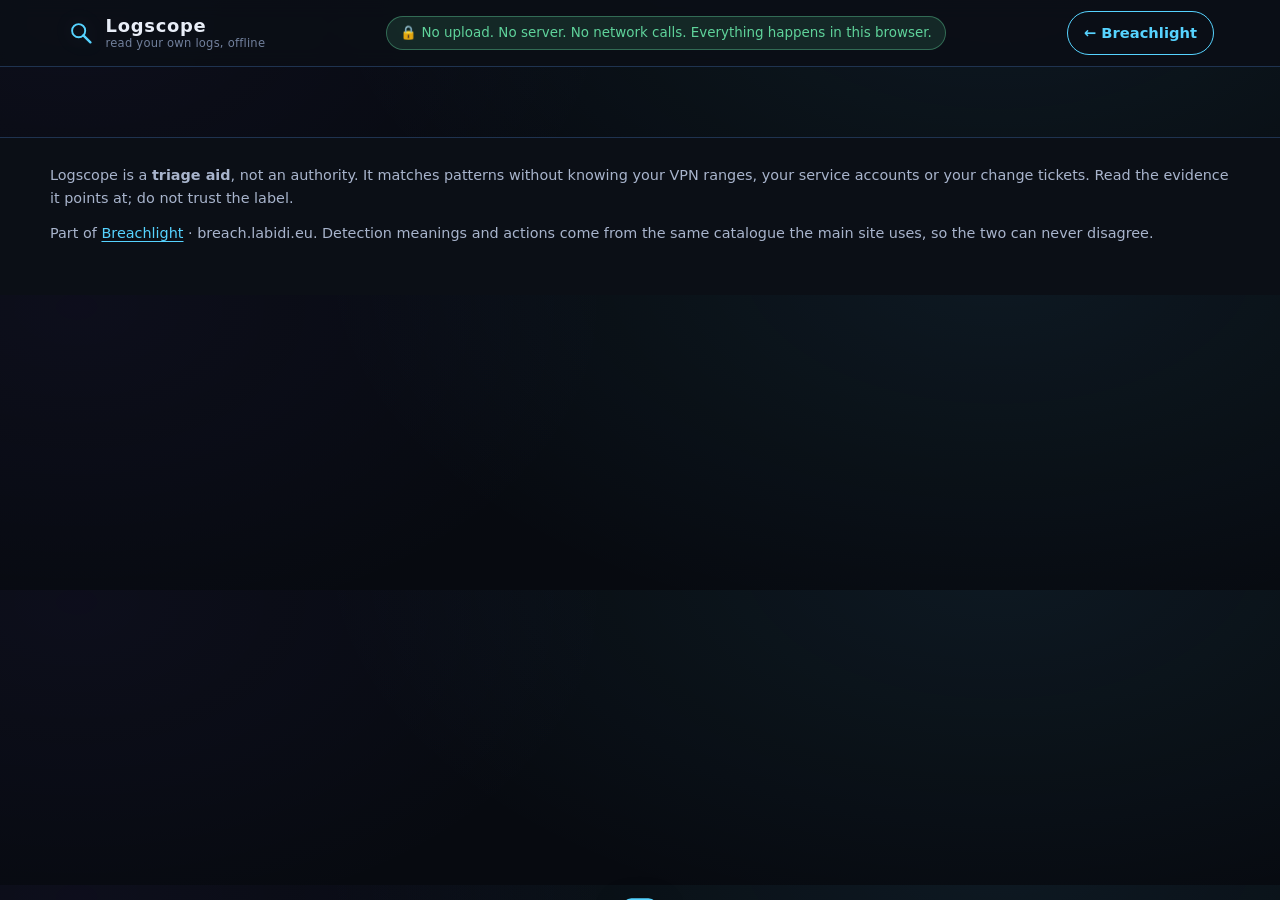
==== commit ddfd7849: "Logscope: split oversized Purview exports into filterable tables A 66k-row, 175 MB UAL export cannot" ====
--- a/logscope/index.html
+++ b/logscope/index.html
@@ -2,77 +2,78 @@
 <html lang="en" data-aud="pro">
 
 <head>
- <meta charset="UTF-8">
- <meta name="viewport" content="width=device-width, initial-scale=1.0, viewport-fit=cover">
- <title>Logscope · read your Entra and Purview logs offline</title>
+    <meta charset="UTF-8">
+    <meta name="viewport" content="width=device-width, initial-scale=1.0, viewport-fit=cover">
+    <title>Logscope · read your Entra and Purview logs offline</title>
 
- <meta name="description"
- content="Logscope: drop in exported Microsoft Entra sign-in logs, Entra audit logs, Purview Unified Audit Log or Exchange message trace and get a timeline, pivots and prioritised findings. Runs entirely in your browser; nothing is uploaded.">
- <meta name="theme-color" content="#070a10">
- <meta name="color-scheme" content="dark">
- <meta name="robots" content="index, follow">
- <link rel="canonical" href="https://breach.labidi.eu/logscope/">
+    <meta name="description"
+        content="Logscope: drop in exported Microsoft Entra sign-in logs, Entra audit logs, Purview Unified Audit Log or Exchange message trace and get a timeline, pivots and prioritised findings. Runs entirely in your browser; nothing is uploaded.">
+    <meta name="theme-color" content="#070a10">
+    <meta name="color-scheme" content="dark">
+    <meta name="robots" content="index, follow">
+    <link rel="canonical" href="https://breach.labidi.eu/logscope/">
 
- <!--
- OFFLINE POLICY: stricter here than anywhere else on the site.
- This page handles real incident evidence. It has no server, makes no
- network requests, and loads nothing from outside this folder and its
- parent. If you are reviewing this file and see a URL to anywhere, that
- is a bug and a serious one.
- -->
- <link rel="stylesheet" href="../style.css">
- <link rel="stylesheet" href="logscope.css">
- <link rel="icon"
- href="data:image/svg+xml,%3Csvg xmlns='http://www.w3.org/2000/svg' viewBox='0 0 64 64'%3E%3Crect width='64' height='64' rx='12' fill='%23070a10'/%3E%3Ccircle cx='27' cy='27' r='14' fill='none' stroke='%2356d3ff' stroke-width='4'/%3E%3Cpath d='M37 37 L52 52' stroke='%2356d3ff' stroke-width='5' stroke-linecap='round'/%3E%3C/svg%3E">
+    <!--
+      OFFLINE POLICY: stricter here than anywhere else on the site.
+      This page handles real incident evidence. It has no server, makes no
+      network requests, and loads nothing from outside this folder and its
+      parent. If you are reviewing this file and see a URL to anywhere, that
+      is a bug and a serious one.
+    -->
+    <link rel="stylesheet" href="../style.css">
+    <link rel="stylesheet" href="logscope.css">
+    <link rel="icon"
+        href="data:image/svg+xml,%3Csvg xmlns='http://www.w3.org/2000/svg' viewBox='0 0 64 64'%3E%3Crect width='64' height='64' rx='12' fill='%23070a10'/%3E%3Ccircle cx='27' cy='27' r='14' fill='none' stroke='%2356d3ff' stroke-width='4'/%3E%3Cpath d='M37 37 L52 52' stroke='%2356d3ff' stroke-width='5' stroke-linecap='round'/%3E%3C/svg%3E">
 </head>
 
 <body class="logscope">
- <a class="skip" href="#out">Skip to the tool</a>
+    <a class="skip" href="#out">Skip to the tool</a>
 
- <header class="hdr">
- <div class="hdr-row">
- <a class="brand" href="../" aria-label="Back to Breachlight">
- <span class="brand-mark" aria-hidden="true">
- <svg viewBox="0 0 64 64" width="30" height="30">
- <circle cx="27" cy="27" r="14" fill="none" stroke="currentColor" stroke-width="4" />
- <path d="M37 37 L52 52" stroke="currentColor" stroke-width="5" stroke-linecap="round" />
- </svg>
- </span>
- <span class="brand-text">
- <b>Logscope</b>
- <small>read your own logs, offline</small>
- </span>
- </a>
+    <header class="hdr">
+        <div class="hdr-row">
+            <a class="brand" href="../" aria-label="Back to Breachlight">
+                <span class="brand-mark" aria-hidden="true">
+                    <svg viewBox="0 0 64 64" width="30" height="30">
+                        <circle cx="27" cy="27" r="14" fill="none" stroke="currentColor" stroke-width="4" />
+                        <path d="M37 37 L52 52" stroke="currentColor" stroke-width="5" stroke-linecap="round" />
+                    </svg>
+                </span>
+                <span class="brand-text">
+                    <b>Logscope</b>
+                    <small>read your own logs, offline</small>
+                </span>
+            </a>
 
- <p class="hdr-note">
- <span aria-hidden="true">🔒</span>
- No upload. No server. No network calls. Everything happens in this browser.
- </p>
+            <p class="hdr-note">
+                <span aria-hidden="true">🔒</span>
+                No upload. No server. No network calls. Everything happens in this browser.
+            </p>
 
- <div class="hdr-tools">
- <a class="btn ghost" href="../">← Breachlight</a>
- </div>
- </div>
- </header>
+            <div class="hdr-tools">
+                <a class="btn ghost" href="../">← Breachlight</a>
+            </div>
+        </div>
+    </header>
 
- <div class="shell">
- <main id="out" tabindex="-1"></main>
- </div>
+    <div class="shell">
+        <main id="out" tabindex="-1"></main>
+    </div>
 
- <footer class="ftr">
- <p>Logscope is a <b>triage aid</b>, not an authority. It matches patterns without knowing your VPN ranges,
- your service accounts or your change tickets. Read the evidence it points at; do not trust the label.</p>
- <p class="muted">Part of <a href="../">Breachlight</a> · breach.labidi.eu. Detection meanings and actions come from
- the same catalogue the main site uses, so the two can never disagree.</p>
- </footer>
+    <footer class="ftr">
+        <p>Logscope is a <b>triage aid</b>, not an authority. It matches patterns without knowing your VPN ranges,
+            your service accounts or your change tickets. Read the evidence it points at; do not trust the label.</p>
+        <p class="muted">Part of <a href="../">Breachlight</a> · breach.labidi.eu. Detection meanings and actions come from
+            the same catalogue the main site uses, so the two can never disagree.</p>
+    </footer>
 
- <div id="toast" class="toast" role="status" aria-live="polite"></div>
+    <div id="toast" class="toast" role="status" aria-live="polite"></div>
 
- <script src="../core.js"></script>
- <script src="../data-logs.js"></script>
- <script src="parse.js"></script>
- <script src="rules.js"></script>
- <script src="app.js"></script>
+    <script src="../core.js"></script>
+    <script src="../data-logs.js"></script>
+    <script src="parse.js"></script>
+    <script src="split.js"></script>
+    <script src="rules.js"></script>
+    <script src="app.js"></script>
 </body>
 
 </html>
--- a/style.css
+++ b/style.css
@@ -1,1287 +1,1287 @@
 /* ==========================================================================
- Breachlight: style.css
- --------------------------------------------------------------------------
- One stylesheet, no imports, no web fonts. The whole palette pivots on
- [data-aud] so the responder mode reads as a different instrument without
- duplicating a single rule.
- ========================================================================== */
+Breachlight: style.css
+--------------------------------------------------------------------------
+One stylesheet, no imports, no web fonts. The whole palette pivots on
+[data-aud] so the responder mode reads as a different instrument without
+duplicating a single rule.
+========================================================================== */
 
 :root {
- --bg: #0a0c12;
- --bg-2: #0e1119;
- --panel: #131824;
- --panel-2: #182032;
- --line: #24304a;
- --line-soft: #1b2334;
-
- --ink: #e8edf7;
- --ink-2: #a8b4cc;
- --ink-3: #71809c;
-
- --accent: #ffb347;
- --accent-ink: #1a1204;
- --accent-soft: rgba(255, 179, 71, .14);
-
- --crit: #ff6b6b;
- --crit-soft: rgba(255, 107, 107, .13);
- --warn: #ffd166;
- --ok: #5fd39b;
- --ok-soft: rgba(95, 211, 155, .13);
- --info: #7cc4ff;
-
- --radius: 14px;
- --radius-s: 9px;
- --shadow: 0 10px 30px rgba(0, 0, 0, .45);
- --maxw: 1180px;
-
- --fs: 16px;
- --mono: ui-monospace, "Cascadia Mono", "SFMono-Regular", Menlo, Consolas, monospace;
- --sans: system-ui, -apple-system, "Segoe UI", Roboto, "Helvetica Neue", Arial, sans-serif;
+    --bg: #0a0c12;
+    --bg-2: #0e1119;
+    --panel: #131824;
+    --panel-2: #182032;
+    --line: #24304a;
+    --line-soft: #1b2334;
+
+    --ink: #e8edf7;
+    --ink-2: #a8b4cc;
+    --ink-3: #71809c;
+
+    --accent: #ffb347;
+    --accent-ink: #1a1204;
+    --accent-soft: rgba(255, 179, 71, .14);
+
+    --crit: #ff6b6b;
+    --crit-soft: rgba(255, 107, 107, .13);
+    --warn: #ffd166;
+    --ok: #5fd39b;
+    --ok-soft: rgba(95, 211, 155, .13);
+    --info: #7cc4ff;
+
+    --radius: 14px;
+    --radius-s: 9px;
+    --shadow: 0 10px 30px rgba(0, 0, 0, .45);
+    --maxw: 1180px;
+
+    --fs: 16px;
+    --mono: ui-monospace, "Cascadia Mono", "SFMono-Regular", Menlo, Consolas, monospace;
+    --sans: system-ui, -apple-system, "Segoe UI", Roboto, "Helvetica Neue", Arial, sans-serif;
 }
 
 html[data-aud="pro"] {
- --bg: #070a10;
- --bg-2: #0b0f16;
- --panel: #101722;
- --panel-2: #151f2e;
- --line: #1f3350;
- --accent: #56d3ff;
- --accent-ink: #04161d;
- --accent-soft: rgba(86, 211, 255, .13);
+    --bg: #070a10;
+    --bg-2: #0b0f16;
+    --panel: #101722;
+    --panel-2: #151f2e;
+    --line: #1f3350;
+    --accent: #56d3ff;
+    --accent-ink: #04161d;
+    --accent-soft: rgba(86, 211, 255, .13);
 }
 
 * {
- box-sizing: border-box;
+    box-sizing: border-box;
 }
 
 html {
- font-size: var(--fs);
- scroll-behavior: smooth;
+    font-size: var(--fs);
+    scroll-behavior: smooth;
 }
 
 @media (prefers-reduced-motion: reduce) {
- html {
- scroll-behavior: auto;
- }
-
- *,
- *::before,
- *::after {
- animation-duration: .001ms !important;
- transition-duration: .001ms !important;
- }
+    html {
+        scroll-behavior: auto;
+    }
+
+*,
+*::before,
+*::after {
+    animation-duration: .001ms !important;
+    transition-duration: .001ms !important;
+}
 }
 
 body {
- margin: 0;
- background:
- radial-gradient(1100px 620px at 78% -12%, rgba(255, 179, 71, .07), transparent 62%),
- radial-gradient(900px 560px at 6% 4%, rgba(124, 196, 255, .06), transparent 60%),
- var(--bg);
- color: var(--ink);
- font-family: var(--sans);
- line-height: 1.62;
- -webkit-text-size-adjust: 100%;
+    margin: 0;
+    background:
+    radial-gradient(1100px 620px at 78% -12%, rgba(255, 179, 71, .07), transparent 62%),
+    radial-gradient(900px 560px at 6% 4%, rgba(124, 196, 255, .06), transparent 60%),
+    var(--bg);
+    color: var(--ink);
+    font-family: var(--sans);
+    line-height: 1.62;
+    -webkit-text-size-adjust: 100%;
 }
 
 html[data-aud="pro"] body {
- background:
- radial-gradient(1100px 620px at 78% -12%, rgba(86, 211, 255, .08), transparent 62%),
- radial-gradient(900px 560px at 6% 4%, rgba(120, 90, 255, .05), transparent 60%),
- var(--bg);
+    background:
+    radial-gradient(1100px 620px at 78% -12%, rgba(86, 211, 255, .08), transparent 62%),
+    radial-gradient(900px 560px at 6% 4%, rgba(120, 90, 255, .05), transparent 60%),
+    var(--bg);
 }
 
 img,
 svg {
- max-width: 100%;
+    max-width: 100%;
 }
 
 a {
- color: var(--accent);
- text-underline-offset: 3px;
+    color: var(--accent);
+    text-underline-offset: 3px;
 }
 
 a:hover {
- color: var(--ink);
+    color: var(--ink);
 }
 
 :focus-visible {
- outline: 3px solid var(--accent);
- outline-offset: 2px;
- border-radius: 4px;
+    outline: 3px solid var(--accent);
+    outline-offset: 2px;
+    border-radius: 4px;
 }
 
 .sr-only {
- position: absolute !important;
- width: 1px;
- height: 1px;
- padding: 0;
- margin: -1px;
- overflow: hidden;
- clip: rect(0 0 0 0);
- white-space: nowrap;
- border: 0;
+    position: absolute !important;
+    width: 1px;
+    height: 1px;
+    padding: 0;
+    margin: -1px;
+    overflow: hidden;
+    clip: rect(0 0 0 0);
+    white-space: nowrap;
+    border: 0;
 }
 
 .skip {
- position: absolute;
- left: -9999px;
- top: 0;
- z-index: 60;
- background: var(--accent);
- color: var(--accent-ink);
- padding: .6rem 1rem;
- font-weight: 700;
- border-radius: 0 0 var(--radius-s) 0;
+    position: absolute;
+    left: -9999px;
+    top: 0;
+    z-index: 60;
+    background: var(--accent);
+    color: var(--accent-ink);
+    padding: .6rem 1rem;
+    font-weight: 700;
+    border-radius: 0 0 var(--radius-s) 0;
 }
 
 .skip:focus {
- left: 0;
+    left: 0;
 }
 
 /* ------------------------------------------------------------------ header */
 
 .hdr {
- position: sticky;
- top: 0;
- z-index: 40;
- background: color-mix(in srgb, var(--bg-2) 92%, transparent);
- backdrop-filter: blur(10px);
- border-bottom: 1px solid var(--line);
+    position: sticky;
+    top: 0;
+    z-index: 40;
+    background: color-mix(in srgb, var(--bg-2) 92%, transparent);
+    backdrop-filter: blur(10px);
+    border-bottom: 1px solid var(--line);
 }
 
 .hdr-row {
- max-width: var(--maxw);
- margin: 0 auto;
- padding: .7rem 1rem;
- display: grid;
- grid-template-columns: minmax(0, auto) minmax(0, 1fr) minmax(0, auto);
- gap: .8rem;
- align-items: center;
+    max-width: var(--maxw);
+    margin: 0 auto;
+    padding: .7rem 1rem;
+    display: grid;
+    grid-template-columns: minmax(0, auto) minmax(0, 1fr) minmax(0, auto);
+    gap: .8rem;
+    align-items: center;
 }
 
 .brand {
- display: flex;
- gap: .6rem;
- align-items: center;
- text-decoration: none;
- color: var(--accent);
- min-width: 0;
+    display: flex;
+    gap: .6rem;
+    align-items: center;
+    text-decoration: none;
+    color: var(--accent);
+    min-width: 0;
 }
 
 .brand-mark {
- display: grid;
- place-items: center;
- flex: 0 0 auto;
- filter: drop-shadow(0 0 10px var(--accent-soft));
+    display: grid;
+    place-items: center;
+    flex: 0 0 auto;
+    filter: drop-shadow(0 0 10px var(--accent-soft));
 }
 
 .brand-text {
- display: flex;
- flex-direction: column;
- line-height: 1.15;
- min-width: 0;
+    display: flex;
+    flex-direction: column;
+    line-height: 1.15;
+    min-width: 0;
 }
 
 .brand-text b {
- font-size: 1.12rem;
- letter-spacing: .04em;
- color: var(--ink);
+    font-size: 1.12rem;
+    letter-spacing: .04em;
+    color: var(--ink);
 }
 
 .brand-text small {
- font-size: .72rem;
- color: var(--ink-3);
- letter-spacing: .02em;
+    font-size: .72rem;
+    color: var(--ink-3);
+    letter-spacing: .02em;
 }
 
 .hdr-search {
- position: relative;
- min-width: 0;
+    position: relative;
+    min-width: 0;
 }
 
 .hdr-search input {
- width: 100%;
- padding: .58rem 2.2rem .58rem .85rem;
- background: var(--panel);
- border: 1px solid var(--line);
- border-radius: 999px;
- color: var(--ink);
- font: inherit;
- font-size: .95rem;
+    width: 100%;
+    padding: .58rem 2.2rem .58rem .85rem;
+    background: var(--panel);
+    border: 1px solid var(--line);
+    border-radius: 999px;
+    color: var(--ink);
+    font: inherit;
+    font-size: .95rem;
 }
 
 .hdr-search input::placeholder {
- color: var(--ink-3);
+    color: var(--ink-3);
 }
 
 .search-kbd {
- position: absolute;
- right: .55rem;
- top: 50%;
- transform: translateY(-50%);
- font: 600 .72rem/1 var(--mono);
- color: var(--ink-3);
- border: 1px solid var(--line);
- border-radius: 5px;
- padding: .2rem .38rem;
- pointer-events: none;
+    position: absolute;
+    right: .55rem;
+    top: 50%;
+    transform: translateY(-50%);
+    font: 600 .72rem/1 var(--mono);
+    color: var(--ink-3);
+    border: 1px solid var(--line);
+    border-radius: 5px;
+    padding: .2rem .38rem;
+    pointer-events: none;
 }
 
 .hdr-tools {
- display: flex;
- gap: .5rem;
- align-items: center;
- justify-content: flex-end;
+    display: flex;
+    gap: .5rem;
+    align-items: center;
+    justify-content: flex-end;
 }
 
 .aud-switch {
- display: flex;
- background: var(--panel);
- border: 1px solid var(--line);
- border-radius: 999px;
- padding: 3px;
- gap: 2px;
+    display: flex;
+    background: var(--panel);
+    border: 1px solid var(--line);
+    border-radius: 999px;
+    padding: 3px;
+    gap: 2px;
 }
 
 .aud-btn {
- font: inherit;
- font-size: .82rem;
- font-weight: 600;
- color: var(--ink-2);
- background: transparent;
- border: 0;
- border-radius: 999px;
- padding: .34rem .72rem;
- cursor: pointer;
- white-space: nowrap;
+    font: inherit;
+    font-size: .82rem;
+    font-weight: 600;
+    color: var(--ink-2);
+    background: transparent;
+    border: 0;
+    border-radius: 999px;
+    padding: .34rem .72rem;
+    cursor: pointer;
+    white-space: nowrap;
 }
 
 .aud-btn[aria-pressed="true"] {
- background: var(--accent);
- color: var(--accent-ink);
+    background: var(--accent);
+    color: var(--accent-ink);
 }
 
 .icon-btn {
- font: inherit;
- background: var(--panel);
- border: 1px solid var(--line);
- color: var(--ink-2);
- border-radius: var(--radius-s);
- padding: .38rem .6rem;
- cursor: pointer;
+    font: inherit;
+    background: var(--panel);
+    border: 1px solid var(--line);
+    color: var(--ink-2);
+    border-radius: var(--radius-s);
+    padding: .38rem .6rem;
+    cursor: pointer;
 }
 
 .icon-btn:hover {
- color: var(--accent);
- border-color: var(--accent);
+    color: var(--accent);
+    border-color: var(--accent);
 }
 
 .rail {
- max-width: var(--maxw);
- margin: 0 auto;
- padding: 0 1rem .55rem;
- display: flex;
- gap: .4rem;
- overflow-x: auto;
- scrollbar-width: thin;
+    max-width: var(--maxw);
+    margin: 0 auto;
+    padding: 0 1rem .55rem;
+    display: flex;
+    gap: .4rem;
+    overflow-x: auto;
+    scrollbar-width: thin;
 }
 
 .rail a {
- flex: 0 0 auto;
- text-decoration: none;
- color: var(--ink-2);
- font-size: .87rem;
- font-weight: 600;
- padding: .32rem .78rem;
- border-radius: 999px;
- border: 1px solid transparent;
- white-space: nowrap;
+    flex: 0 0 auto;
+    text-decoration: none;
+    color: var(--ink-2);
+    font-size: .87rem;
+    font-weight: 600;
+    padding: .32rem .78rem;
+    border-radius: 999px;
+    border: 1px solid transparent;
+    white-space: nowrap;
 }
 
 .rail a:hover {
- color: var(--ink);
- background: var(--panel);
+    color: var(--ink);
+    background: var(--panel);
 }
 
 .rail a[aria-current="page"] {
- color: var(--accent);
- border-color: var(--accent);
- background: var(--accent-soft);
+    color: var(--accent);
+    border-color: var(--accent);
+    background: var(--accent-soft);
 }
 
 /* -------------------------------------------------------------------- shell */
 
 .shell {
- max-width: var(--maxw);
- margin: 0 auto;
- padding: 1.4rem 1rem 3rem;
+    max-width: var(--maxw);
+    margin: 0 auto;
+    padding: 1.4rem 1rem 3rem;
 }
 
 main:focus {
- outline: none;
+    outline: none;
 }
 
 .page-head {
- margin-bottom: 1.4rem;
+    margin-bottom: 1.4rem;
 }
 
 .eyebrow {
- margin: 0 0 .25rem;
- font-size: .74rem;
- letter-spacing: .16em;
- text-transform: uppercase;
- color: var(--accent);
- font-weight: 700;
+    margin: 0 0 .25rem;
+    font-size: .74rem;
+    letter-spacing: .16em;
+    text-transform: uppercase;
+    color: var(--accent);
+    font-weight: 700;
 }
 
 h1 {
- margin: 0 0 .5rem;
- font-size: clamp(1.55rem, 4.2vw, 2.3rem);
- line-height: 1.18;
- letter-spacing: -.01em;
+    margin: 0 0 .5rem;
+    font-size: clamp(1.55rem, 4.2vw, 2.3rem);
+    line-height: 1.18;
+    letter-spacing: -.01em;
 }
 
 h2 {
- font-size: clamp(1.15rem, 2.6vw, 1.4rem);
- margin: 2rem 0 .8rem;
- letter-spacing: -.01em;
+    font-size: clamp(1.15rem, 2.6vw, 1.4rem);
+    margin: 2rem 0 .8rem;
+    letter-spacing: -.01em;
 }
 
 h3 {
- font-size: 1.06rem;
- margin: 0 0 .45rem;
+    font-size: 1.06rem;
+    margin: 0 0 .45rem;
 }
 
 h4 {
- font-size: .97rem;
- margin: 1rem 0 .35rem;
+    font-size: .97rem;
+    margin: 1rem 0 .35rem;
 }
 
 p {
- margin: 0 0 .8rem;
+    margin: 0 0 .8rem;
 }
 
 .lede {
- color: var(--ink-2);
- font-size: 1.02rem;
- max-width: 68ch;
+    color: var(--ink-2);
+    font-size: 1.02rem;
+    max-width: 68ch;
 }
 
 .muted {
- color: var(--ink-3);
- font-size: .88rem;
+    color: var(--ink-3);
+    font-size: .88rem;
 }
 
 code {
- font-family: var(--mono);
- font-size: .88em;
- background: var(--panel-2);
- border: 1px solid var(--line-soft);
- border-radius: 5px;
- padding: .06em .34em;
- word-break: break-word;
+    font-family: var(--mono);
+    font-size: .88em;
+    background: var(--panel-2);
+    border: 1px solid var(--line-soft);
+    border-radius: 5px;
+    padding: .06em .34em;
+    word-break: break-word;
 }
 
 .g {
- margin-right: .45rem;
+    margin-right: .45rem;
 }
 
 .sec-head {
- display: flex;
- align-items: baseline;
- gap: .7rem;
- border-bottom: 1px solid var(--line-soft);
- padding-bottom: .35rem;
- margin: 2.1rem 0 1rem;
- flex-wrap: wrap;
+    display: flex;
+    align-items: baseline;
+    gap: .7rem;
+    border-bottom: 1px solid var(--line-soft);
+    padding-bottom: .35rem;
+    margin: 2.1rem 0 1rem;
+    flex-wrap: wrap;
 }
 
 .sec-head h2 {
- margin: 0;
+    margin: 0;
 }
 
 .sec-head .muted {
- margin: 0;
+    margin: 0;
 }
 
 /* --------------------------------------------------------------- the panic */
 
 .panic-bar {
- display: grid;
- gap: .55rem;
- background: linear-gradient(180deg, var(--crit-soft), transparent);
- border: 1px solid color-mix(in srgb, var(--crit) 45%, transparent);
- border-left: 4px solid var(--crit);
- border-radius: var(--radius);
- padding: .95rem 1.05rem;
- margin: 0 0 1.5rem;
+    display: grid;
+    gap: .55rem;
+    background: linear-gradient(180deg, var(--crit-soft), transparent);
+    border: 1px solid color-mix(in srgb, var(--crit) 45%, transparent);
+    border-left: 4px solid var(--crit);
+    border-radius: var(--radius);
+    padding: .95rem 1.05rem;
+    margin: 0 0 1.5rem;
 }
 
 .panic-bar h2 {
- margin: 0;
- font-size: 1.02rem;
- color: var(--crit);
+    margin: 0;
+    font-size: 1.02rem;
+    color: var(--crit);
 }
 
 .panic-bar p {
- margin: 0;
- color: var(--ink-2);
- font-size: .93rem;
+    margin: 0;
+    color: var(--ink-2);
+    font-size: .93rem;
 }
 
 /* One-time explainer of the two modes, shown on the first visit only. */
 .mode-intro {
- display: grid;
- gap: .6rem;
- justify-items: start;
- background: var(--panel);
- border: 1px dashed color-mix(in srgb, var(--accent) 55%, transparent);
- border-radius: var(--radius);
- padding: .95rem 1.05rem;
- margin: 0 0 1rem;
+    display: grid;
+    gap: .6rem;
+    justify-items: start;
+    background: var(--panel);
+    border: 1px dashed color-mix(in srgb, var(--accent) 55%, transparent);
+    border-radius: var(--radius);
+    padding: .95rem 1.05rem;
+    margin: 0 0 1rem;
 }
 
 .mode-intro p {
- margin: 0;
- color: var(--ink-2);
- font-size: .92rem;
+    margin: 0;
+    color: var(--ink-2);
+    font-size: .92rem;
 }
 
 /* Programmatic focus targets (tree questions/results) need no visible ring. They are not interactive; the ring stays on real controls. */
 [tabindex="-1"]:focus {
- outline: none;
+    outline: none;
 }
 
 /* ---------------------------------------------------------------- controls */
 
 .btn-row {
- display: flex;
- gap: .55rem;
- flex-wrap: wrap;
- margin: .9rem 0;
+    display: flex;
+    gap: .55rem;
+    flex-wrap: wrap;
+    margin: .9rem 0;
 }
 
 .btn {
- display: inline-flex;
- align-items: center;
- gap: .4rem;
- font: inherit;
- font-weight: 700;
- font-size: .92rem;
- text-decoration: none;
- cursor: pointer;
- padding: .55rem 1rem;
- border-radius: 999px;
- border: 1px solid var(--accent);
- background: var(--accent);
- color: var(--accent-ink);
+    display: inline-flex;
+    align-items: center;
+    gap: .4rem;
+    font: inherit;
+    font-weight: 700;
+    font-size: .92rem;
+    text-decoration: none;
+    cursor: pointer;
+    padding: .55rem 1rem;
+    border-radius: 999px;
+    border: 1px solid var(--accent);
+    background: var(--accent);
+    color: var(--accent-ink);
 }
 
 .btn:hover {
- filter: brightness(1.12);
- color: var(--accent-ink);
+    filter: brightness(1.12);
+    color: var(--accent-ink);
 }
 
 .btn.ghost {
- background: transparent;
- color: var(--accent);
+    background: transparent;
+    color: var(--accent);
 }
 
 .btn.ghost:hover {
- background: var(--accent-soft);
- color: var(--accent);
+    background: var(--accent-soft);
+    color: var(--accent);
 }
 
 .btn.tiny {
- font-size: .78rem;
- padding: .3rem .7rem;
+    font-size: .78rem;
+    padding: .3rem .7rem;
 }
 
 .btn.danger {
- background: var(--crit);
- border-color: var(--crit);
- color: #180404;
+    background: var(--crit);
+    border-color: var(--crit);
+    color: #180404;
 }
 
 /* ------------------------------------------------------------------- cards */
 
 .grid {
- display: grid;
- gap: .85rem;
- grid-template-columns: repeat(auto-fill, minmax(min(280px, 100%), 1fr));
+    display: grid;
+    gap: .85rem;
+    grid-template-columns: repeat(auto-fill, minmax(min(280px, 100%), 1fr));
 }
 
 .grid.wide {
- grid-template-columns: repeat(auto-fill, minmax(min(370px, 100%), 1fr));
+    grid-template-columns: repeat(auto-fill, minmax(min(370px, 100%), 1fr));
 }
 
 .card {
- background: var(--panel);
- border: 1px solid var(--line);
- border-radius: var(--radius);
- padding: 1rem 1.05rem;
- min-width: 0;
+    background: var(--panel);
+    border: 1px solid var(--line);
+    border-radius: var(--radius);
+    padding: 1rem 1.05rem;
+    min-width: 0;
 }
 
 a.card {
- display: block;
- text-decoration: none;
- color: inherit;
- transition: border-color .15s ease, transform .15s ease;
+    display: block;
+    text-decoration: none;
+    color: inherit;
+    transition: border-color .15s ease, transform .15s ease;
 }
 
 a.card:hover {
- border-color: var(--accent);
- transform: translateY(-2px);
- color: inherit;
+    border-color: var(--accent);
+    transform: translateY(-2px);
+    color: inherit;
 }
 
 a.card h3 {
- color: var(--ink);
+    color: var(--ink);
 }
 
 .card p {
- color: var(--ink-2);
- font-size: .92rem;
- margin: 0;
+    color: var(--ink-2);
+    font-size: .92rem;
+    margin: 0;
 }
 
 .card .meta {
- display: flex;
- gap: .4rem;
- flex-wrap: wrap;
- margin-top: .6rem;
+    display: flex;
+    gap: .4rem;
+    flex-wrap: wrap;
+    margin-top: .6rem;
 }
 
 .card.urgent {
- border-color: color-mix(in srgb, var(--crit) 55%, transparent);
- background: linear-gradient(180deg, var(--crit-soft), var(--panel) 55%);
+    border-color: color-mix(in srgb, var(--crit) 55%, transparent);
+    background: linear-gradient(180deg, var(--crit-soft), var(--panel) 55%);
 }
 
 /* -------------------------------------------------------------------- tags */
 
 .tag {
- display: inline-block;
- font-size: .7rem;
- font-weight: 700;
- letter-spacing: .06em;
- text-transform: uppercase;
- padding: .16rem .5rem;
- border-radius: 999px;
- border: 1px solid var(--line);
- color: var(--ink-3);
- background: var(--panel-2);
- white-space: nowrap;
+    display: inline-block;
+    font-size: .7rem;
+    font-weight: 700;
+    letter-spacing: .06em;
+    text-transform: uppercase;
+    padding: .16rem .5rem;
+    border-radius: 999px;
+    border: 1px solid var(--line);
+    color: var(--ink-3);
+    background: var(--panel-2);
+    white-space: nowrap;
 }
 
 .tag.critical {
- color: var(--crit);
- border-color: color-mix(in srgb, var(--crit) 50%, transparent);
- background: var(--crit-soft);
+    color: var(--crit);
+    border-color: color-mix(in srgb, var(--crit) 50%, transparent);
+    background: var(--crit-soft);
 }
 
 .tag.high {
- color: var(--warn);
- border-color: color-mix(in srgb, var(--warn) 45%, transparent);
- background: rgba(255, 209, 102, .1);
+    color: var(--warn);
+    border-color: color-mix(in srgb, var(--warn) 45%, transparent);
+    background: rgba(255, 209, 102, .1);
 }
 
 .tag.ok {
- color: var(--ok);
- border-color: color-mix(in srgb, var(--ok) 45%, transparent);
- background: var(--ok-soft);
+    color: var(--ok);
+    border-color: color-mix(in srgb, var(--ok) 45%, transparent);
+    background: var(--ok-soft);
 }
 
 .tag.info {
- color: var(--info);
- border-color: color-mix(in srgb, var(--info) 45%, transparent);
- background: rgba(124, 196, 255, .1);
+    color: var(--info);
+    border-color: color-mix(in srgb, var(--info) 45%, transparent);
+    background: rgba(124, 196, 255, .1);
 }
 
 .tag.medium {
- color: var(--info);
- border-color: color-mix(in srgb, var(--info) 40%, transparent);
- background: rgba(124, 196, 255, .08);
+    color: var(--info);
+    border-color: color-mix(in srgb, var(--info) 40%, transparent);
+    background: rgba(124, 196, 255, .08);
 }
 
 /* Collapsible catalogue entries. Audit operations and log sources. */
 .op {
- background: var(--panel);
- border: 1px solid var(--line);
- border-left: 3px solid var(--line);
- border-radius: var(--radius-s);
- padding: .7rem .95rem;
- margin-bottom: .5rem;
+    background: var(--panel);
+    border: 1px solid var(--line);
+    border-left: 3px solid var(--line);
+    border-radius: var(--radius-s);
+    padding: .7rem .95rem;
+    margin-bottom: .5rem;
 }
 
 .op>summary {
- cursor: pointer;
- display: flex;
- gap: .5rem;
- align-items: center;
- flex-wrap: wrap;
- font-size: .95rem;
+    cursor: pointer;
+    display: flex;
+    gap: .5rem;
+    align-items: center;
+    flex-wrap: wrap;
+    font-size: .95rem;
 }
 
 .op>summary::-webkit-details-marker {
- color: var(--ink-3);
+    color: var(--ink-3);
 }
 
 .op .op-name {
- background: var(--panel-2);
- color: var(--accent);
- font-size: .86rem;
+    background: var(--panel-2);
+    color: var(--accent);
+    font-size: .86rem;
 }
 
 .op .op-src {
- font-size: .7rem;
- letter-spacing: .08em;
- text-transform: uppercase;
- color: var(--ink-3);
- margin-left: auto;
+    font-size: .7rem;
+    letter-spacing: .08em;
+    text-transform: uppercase;
+    color: var(--ink-3);
+    margin-left: auto;
 }
 
 .op .op-means {
- margin: .7rem 0 0;
- color: var(--ink-2);
- font-size: .92rem;
+    margin: .7rem 0 0;
+    color: var(--ink-2);
+    font-size: .92rem;
 }
 
 .op[open] {
- border-left-color: var(--accent);
+    border-left-color: var(--accent);
 }
 
 .op .spot {
- margin: .25rem 0 0;
- padding-left: 1.2rem;
- font-size: .9rem;
- color: var(--ink-2);
+    margin: .25rem 0 0;
+    padding-left: 1.2rem;
+    font-size: .9rem;
+    color: var(--ink-2);
 }
 
 .op .spot li {
- margin-bottom: .28rem;
+    margin-bottom: .28rem;
 }
 
 .op.logsrc>summary b {
- color: var(--ink);
+    color: var(--ink);
 }
 
 .rail a.rail-tool {
- color: var(--ok);
- border-color: color-mix(in srgb, var(--ok) 40%, transparent);
+    color: var(--ok);
+    border-color: color-mix(in srgb, var(--ok) 40%, transparent);
 }
 
 .rail a.rail-tool:hover {
- background: var(--ok-soft);
- color: var(--ok);
+    background: var(--ok-soft);
+    color: var(--ok);
 }
 
 .tag.accent {
- color: var(--accent);
- border-color: color-mix(in srgb, var(--accent) 45%, transparent);
- background: var(--accent-soft);
+    color: var(--accent);
+    border-color: color-mix(in srgb, var(--accent) 45%, transparent);
+    background: var(--accent-soft);
 }
 
 /* ------------------------------------------------------------- jump links */
 
 .jump {
- display: flex;
- flex-wrap: wrap;
- gap: .5rem;
+    display: flex;
+    flex-wrap: wrap;
+    gap: .5rem;
 }
 
 .jump-link {
- display: inline-flex;
- align-items: center;
- gap: .4rem;
- text-decoration: none;
- font-size: .9rem;
- font-weight: 600;
- color: var(--ink);
- background: var(--panel);
- border: 1px solid var(--line);
- border-radius: 999px;
- padding: .42rem .85rem;
+    display: inline-flex;
+    align-items: center;
+    gap: .4rem;
+    text-decoration: none;
+    font-size: .9rem;
+    font-weight: 600;
+    color: var(--ink);
+    background: var(--panel);
+    border: 1px solid var(--line);
+    border-radius: 999px;
+    padding: .42rem .85rem;
 }
 
 .jump-link:hover {
- border-color: var(--accent);
- color: var(--accent);
+    border-color: var(--accent);
+    color: var(--accent);
 }
 
 .jump-link.urgent {
- border-color: color-mix(in srgb, var(--crit) 45%, transparent);
- background: var(--crit-soft);
- color: #ffd9d9;
+    border-color: color-mix(in srgb, var(--crit) 45%, transparent);
+    background: var(--crit-soft);
+    color: #ffd9d9;
 }
 
 .jump-link.urgent:hover {
- border-color: var(--crit);
- color: #fff;
+    border-color: var(--crit);
+    color: #fff;
 }
 
 /* ------------------------------------------------------------------- trees */
 
 .tree {
- border-left: 4px solid var(--accent);
+    border-left: 4px solid var(--accent);
 }
 
 .trail {
- list-style: none;
- display: flex;
- flex-wrap: wrap;
- gap: .3rem .45rem;
- margin: 0 0 .8rem;
- padding: 0;
- font-size: .78rem;
- color: var(--ink-3);
+    list-style: none;
+    display: flex;
+    flex-wrap: wrap;
+    gap: .3rem .45rem;
+    margin: 0 0 .8rem;
+    padding: 0;
+    font-size: .78rem;
+    color: var(--ink-3);
 }
 
 .trail li {
- background: var(--panel-2);
- border: 1px solid var(--line-soft);
- border-radius: 999px;
- padding: .1rem .55rem;
+    background: var(--panel-2);
+    border: 1px solid var(--line-soft);
+    border-radius: 999px;
+    padding: .1rem .55rem;
 }
 
 .trail li::after {
- content: " ›";
- color: var(--ink-3);
+    content: " ›";
+    color: var(--ink-3);
 }
 
 .trail li:last-child::after {
- content: "";
+    content: "";
 }
 
 .tree-question {
- font-size: 1.12rem;
- font-weight: 600;
- line-height: 1.4;
- margin: 0 0 .4rem;
+    font-size: 1.12rem;
+    font-weight: 600;
+    line-height: 1.4;
+    margin: 0 0 .4rem;
 }
 
 .tree-opts {
- display: grid;
- gap: .5rem;
- margin-top: .8rem;
+    display: grid;
+    gap: .5rem;
+    margin-top: .8rem;
 }
 
 .tree-opt {
- font: inherit;
- text-align: left;
- cursor: pointer;
- background: var(--panel-2);
- border: 1px solid var(--line);
- border-left: 3px solid var(--line);
- color: var(--ink);
- border-radius: var(--radius-s);
- padding: .65rem .85rem;
- display: flex;
- justify-content: space-between;
- gap: .8rem;
- align-items: center;
+    font: inherit;
+    text-align: left;
+    cursor: pointer;
+    background: var(--panel-2);
+    border: 1px solid var(--line);
+    border-left: 3px solid var(--line);
+    color: var(--ink);
+    border-radius: var(--radius-s);
+    padding: .65rem .85rem;
+    display: flex;
+    justify-content: space-between;
+    gap: .8rem;
+    align-items: center;
 }
 
 .tree-opt:hover {
- border-color: var(--accent);
- border-left-color: var(--accent);
- background: var(--accent-soft);
+    border-color: var(--accent);
+    border-left-color: var(--accent);
+    background: var(--accent-soft);
 }
 
 .tree-opt .arrow {
- color: var(--ink-3);
- flex: 0 0 auto;
+    color: var(--ink-3);
+    flex: 0 0 auto;
 }
 
 .tree-opt:hover .arrow {
- color: var(--accent);
+    color: var(--accent);
 }
 
 .tree-result {
- background: var(--panel-2);
- border: 1px solid var(--line);
- border-radius: var(--radius-s);
- padding: .9rem 1rem;
+    background: var(--panel-2);
+    border: 1px solid var(--line);
+    border-radius: var(--radius-s);
+    padding: .9rem 1rem;
 }
 
 .tree-result h4 {
- margin: 0 0 .55rem;
- font-size: 1.08rem;
- display: flex;
- gap: .55rem;
- align-items: center;
- flex-wrap: wrap;
+    margin: 0 0 .55rem;
+    font-size: 1.08rem;
+    display: flex;
+    gap: .55rem;
+    align-items: center;
+    flex-wrap: wrap;
 }
 
 .tree-result ol {
- margin: 0;
- padding-left: 1.25rem;
+    margin: 0;
+    padding-left: 1.25rem;
 }
 
 .tree-result li {
- margin-bottom: .35rem;
+    margin-bottom: .35rem;
 }
 
 .note {
- font-size: .87rem;
- color: var(--ink-3);
- border-left: 2px solid var(--line);
- padding-left: .7rem;
- margin: .7rem 0 0;
+    font-size: .87rem;
+    color: var(--ink-3);
+    border-left: 2px solid var(--line);
+    padding-left: .7rem;
+    margin: .7rem 0 0;
 }
 
 /* --------------------------------------------------------------- playbooks */
 
 .play-clock {
- display: flex;
- align-items: center;
- gap: .55rem;
- font-weight: 600;
- font-size: .92rem;
- color: var(--warn);
- background: rgba(255, 209, 102, .09);
- border: 1px solid rgba(255, 209, 102, .3);
- border-radius: var(--radius-s);
- padding: .55rem .8rem;
- margin: 0 0 1rem;
+    display: flex;
+    align-items: center;
+    gap: .55rem;
+    font-weight: 600;
+    font-size: .92rem;
+    color: var(--warn);
+    background: rgba(255, 209, 102, .09);
+    border: 1px solid rgba(255, 209, 102, .3);
+    border-radius: var(--radius-s);
+    padding: .55rem .8rem;
+    margin: 0 0 1rem;
 }
 
 .signs {
- background: var(--panel);
- border: 1px solid var(--line);
- border-radius: var(--radius);
- padding: .9rem 1.05rem;
- margin-bottom: 1.2rem;
+    background: var(--panel);
+    border: 1px solid var(--line);
+    border-radius: var(--radius);
+    padding: .9rem 1.05rem;
+    margin-bottom: 1.2rem;
 }
 
 .signs h3 {
- font-size: .82rem;
- letter-spacing: .1em;
- text-transform: uppercase;
- color: var(--ink-3);
+    font-size: .82rem;
+    letter-spacing: .1em;
+    text-transform: uppercase;
+    color: var(--ink-3);
 }
 
 .signs ul {
- margin: 0;
- padding-left: 1.15rem;
+    margin: 0;
+    padding-left: 1.15rem;
 }
 
 .signs li {
- margin-bottom: .25rem;
- color: var(--ink-2);
- font-size: .93rem;
+    margin-bottom: .25rem;
+    color: var(--ink-2);
+    font-size: .93rem;
 }
 
 .step-block {
- margin: 0 0 1.15rem;
- background: var(--panel);
- border: 1px solid var(--line);
- border-left: 4px solid var(--line);
- border-radius: var(--radius);
- padding: .95rem 1.1rem;
+    margin: 0 0 1.15rem;
+    background: var(--panel);
+    border: 1px solid var(--line);
+    border-left: 4px solid var(--line);
+    border-radius: var(--radius);
+    padding: .95rem 1.1rem;
 }
 
 .step-block.do {
- border-left-color: var(--ok);
+    border-left-color: var(--ok);
 }
 
 .step-block.first {
- border-left-color: var(--crit);
+    border-left-color: var(--crit);
 }
 
 .step-block.dont {
- border-left-color: var(--crit);
- background: linear-gradient(180deg, var(--crit-soft), var(--panel) 60%);
+    border-left-color: var(--crit);
+    background: linear-gradient(180deg, var(--crit-soft), var(--panel) 60%);
 }
 
 .step-block.note {
- border-left-color: var(--info);
+    border-left-color: var(--info);
 }
 
 .step-block.evidence {
- border-left-color: var(--accent);
+    border-left-color: var(--accent);
 }
 
 .step-block>h3 {
- display: flex;
- align-items: center;
- gap: .5rem;
- flex-wrap: wrap;
- margin-bottom: .6rem;
+    display: flex;
+    align-items: center;
+    gap: .5rem;
+    flex-wrap: wrap;
+    margin-bottom: .6rem;
 }
 
 .step-block ol,
 .step-block ul {
- margin: 0;
- padding-left: 1.3rem;
+    margin: 0;
+    padding-left: 1.3rem;
 }
 
 .step-block li {
- margin-bottom: .42rem;
+    margin-bottom: .42rem;
 }
 
 .step-block li:last-child {
- margin-bottom: 0;
+    margin-bottom: 0;
 }
 
 .step-block li b {
- color: var(--ink);
+    color: var(--ink);
 }
 
 .query {
- margin: .7rem 0 0;
+    margin: .7rem 0 0;
 }
 
 .query-label {
- font-size: .78rem;
- color: var(--ink-3);
- text-transform: uppercase;
- letter-spacing: .08em;
- margin-bottom: .25rem;
- display: flex;
- gap: .5rem;
- align-items: center;
- flex-wrap: wrap;
+    font-size: .78rem;
+    color: var(--ink-3);
+    text-transform: uppercase;
+    letter-spacing: .08em;
+    margin-bottom: .25rem;
+    display: flex;
+    gap: .5rem;
+    align-items: center;
+    flex-wrap: wrap;
 }
 
 pre {
- margin: 0;
- background: #060910;
- border: 1px solid var(--line);
- border-radius: var(--radius-s);
- padding: .75rem .85rem;
- overflow-x: auto;
- font-family: var(--mono);
- font-size: .82rem;
- line-height: 1.55;
- color: #cfe3ff;
- min-width: 0;
+    margin: 0;
+    background: #060910;
+    border: 1px solid var(--line);
+    border-radius: var(--radius-s);
+    padding: .75rem .85rem;
+    overflow-x: auto;
+    font-family: var(--mono);
+    font-size: .82rem;
+    line-height: 1.55;
+    color: #cfe3ff;
+    min-width: 0;
 }
 
 .copy-btn {
- font: inherit;
- font-size: .74rem;
- font-weight: 700;
- cursor: pointer;
- background: transparent;
- border: 1px solid var(--line);
- color: var(--ink-3);
- border-radius: 5px;
- padding: .1rem .45rem;
- text-transform: none;
- letter-spacing: 0;
+    font: inherit;
+    font-size: .74rem;
+    font-weight: 700;
+    cursor: pointer;
+    background: transparent;
+    border: 1px solid var(--line);
+    color: var(--ink-3);
+    border-radius: 5px;
+    padding: .1rem .45rem;
+    text-transform: none;
+    letter-spacing: 0;
 }
 
 .copy-btn:hover {
- color: var(--accent);
- border-color: var(--accent);
+    color: var(--accent);
+    border-color: var(--accent);
 }
 
 /* ----------------------------------------------------------------- glossary */
 
 .term {
- background: var(--panel);
- border: 1px solid var(--line);
- border-radius: var(--radius);
- padding: 1rem 1.1rem;
- scroll-margin-top: 8rem;
+    background: var(--panel);
+    border: 1px solid var(--line);
+    border-radius: var(--radius);
+    padding: 1rem 1.1rem;
+    scroll-margin-top: 8rem;
 }
 
 .term h3 {
- display: flex;
- align-items: center;
- gap: .5rem;
- flex-wrap: wrap;
- margin-bottom: .15rem;
+    display: flex;
+    align-items: center;
+    gap: .5rem;
+    flex-wrap: wrap;
+    margin-bottom: .15rem;
 }
 
 .term .also {
- font-size: .8rem;
- color: var(--ink-3);
- margin: 0 0 .5rem;
+    font-size: .8rem;
+    color: var(--ink-3);
+    margin: 0 0 .5rem;
 }
 
 .term .say {
- font-family: var(--mono);
- font-size: .8rem;
- color: var(--info);
+    font-family: var(--mono);
+    font-size: .8rem;
+    color: var(--info);
 }
 
 .term p {
- font-size: .93rem;
+    font-size: .93rem;
 }
 
 .term .eg {
- border-left: 3px solid var(--line);
- padding: .1rem 0 .1rem .8rem;
- color: var(--ink-2);
- font-size: .9rem;
- font-style: italic;
- margin: .6rem 0 0;
+    border-left: 3px solid var(--line);
+    padding: .1rem 0 .1rem .8rem;
+    color: var(--ink-2);
+    font-size: .9rem;
+    font-style: italic;
+    margin: .6rem 0 0;
 }
 
 .term .spot {
- margin: .7rem 0 0;
- padding-left: 1.15rem;
- font-size: .89rem;
- color: var(--ink-2);
+    margin: .7rem 0 0;
+    padding-left: 1.15rem;
+    font-size: .89rem;
+    color: var(--ink-2);
 }
 
 .term .spot li {
- margin-bottom: .2rem;
+    margin-bottom: .2rem;
 }
 
 .term .spot-h {
- font-size: .76rem;
- letter-spacing: .1em;
- text-transform: uppercase;
- color: var(--ink-3);
- margin: .8rem 0 .2rem;
- font-weight: 700;
+    font-size: .76rem;
+    letter-spacing: .1em;
+    text-transform: uppercase;
+    color: var(--ink-3);
+    margin: .8rem 0 .2rem;
+    font-weight: 700;
 }
 
 .az {
- display: flex;
- flex-wrap: wrap;
- gap: .35rem;
- margin-bottom: 1.2rem;
+    display: flex;
+    flex-wrap: wrap;
+    gap: .35rem;
+    margin-bottom: 1.2rem;
 }
 
 .az button {
- font: inherit;
- font-size: .84rem;
- font-weight: 600;
- cursor: pointer;
- background: var(--panel);
- border: 1px solid var(--line);
- color: var(--ink-2);
- border-radius: 999px;
- padding: .28rem .7rem;
+    font: inherit;
+    font-size: .84rem;
+    font-weight: 600;
+    cursor: pointer;
+    background: var(--panel);
+    border: 1px solid var(--line);
+    color: var(--ink-2);
+    border-radius: 999px;
+    padding: .28rem .7rem;
 }
 
 .az button[aria-pressed="true"] {
- background: var(--accent);
- border-color: var(--accent);
- color: var(--accent-ink);
+    background: var(--accent);
+    border-color: var(--accent);
+    color: var(--accent-ink);
 }
 
 /* ------------------------------------------------------------------ defence */
 
 .def-head {
- display: flex;
- gap: .5rem;
- flex-wrap: wrap;
- align-items: center;
- margin-bottom: .5rem;
+    display: flex;
+    gap: .5rem;
+    flex-wrap: wrap;
+    align-items: center;
+    margin-bottom: .5rem;
 }
 
 .checklist {
- list-style: none;
- margin: 0;
- padding: 0;
+    list-style: none;
+    margin: 0;
+    padding: 0;
 }
 
 .checklist li {
- display: flex;
- gap: .65rem;
- align-items: flex-start;
- padding: .5rem 0;
- border-bottom: 1px dashed var(--line-soft);
+    display: flex;
+    gap: .65rem;
+    align-items: flex-start;
+    padding: .5rem 0;
+    border-bottom: 1px dashed var(--line-soft);
 }
 
 .checklist li:last-child {
- border-bottom: 0;
+    border-bottom: 0;
 }
 
 .checklist input {
- margin-top: .35rem;
- width: 1.05rem;
- height: 1.05rem;
- accent-color: var(--accent);
- flex: 0 0 auto;
+    margin-top: .35rem;
+    width: 1.05rem;
+    height: 1.05rem;
+    accent-color: var(--accent);
+    flex: 0 0 auto;
 }
 
 .checklist span {
- min-width: 0;
+    min-width: 0;
 }
 
 .checklist li.done span {
- color: var(--ink-3);
- text-decoration: line-through;
+    color: var(--ink-3);
+    text-decoration: line-through;
 }
 
 .progress {
- height: 7px;
- background: var(--panel-2);
- border: 1px solid var(--line);
- border-radius: 999px;
- overflow: hidden;
- margin: .5rem 0 1rem;
+    height: 7px;
+    background: var(--panel-2);
+    border: 1px solid var(--line);
+    border-radius: 999px;
+    overflow: hidden;
+    margin: .5rem 0 1rem;
 }
 
 .progress i {
- display: block;
- height: 100%;
- background: var(--accent);
- transition: width .25s ease;
+    display: block;
+    height: 100%;
+    background: var(--accent);
+    transition: width .25s ease;
 }
 
 /* ------------------------------------------------------------------ search */
 
 .hits {
- display: grid;
- gap: .6rem;
+    display: grid;
+    gap: .6rem;
 }
 
 .hit {
- display: block;
- text-decoration: none;
- color: inherit;
- background: var(--panel);
- border: 1px solid var(--line);
- border-radius: var(--radius-s);
- padding: .7rem .9rem;
+    display: block;
+    text-decoration: none;
+    color: inherit;
+    background: var(--panel);
+    border: 1px solid var(--line);
+    border-radius: var(--radius-s);
+    padding: .7rem .9rem;
 }
 
 .hit:hover {
- border-color: var(--accent);
- color: inherit;
+    border-color: var(--accent);
+    color: inherit;
 }
 
 .hit b {
- display: block;
- font-size: .98rem;
+    display: block;
+    font-size: .98rem;
 }
 
 .hit small {
- color: var(--ink-3);
- font-size: .84rem;
+    color: var(--ink-3);
+    font-size: .84rem;
 }
 
 .hit .kind {
- float: right;
- font-size: .68rem;
- letter-spacing: .08em;
- text-transform: uppercase;
- color: var(--ink-3);
- margin-left: .5rem;
+    float: right;
+    font-size: .68rem;
+    letter-spacing: .08em;
+    text-transform: uppercase;
+    color: var(--ink-3);
+    margin-left: .5rem;
 }
 
 /* ------------------------------------------------------------------ footer */
 
 .ftr {
- border-top: 1px solid var(--line);
- background: var(--bg-2);
- padding: 1.6rem 1rem 2.4rem;
+    border-top: 1px solid var(--line);
+    background: var(--bg-2);
+    padding: 1.6rem 1rem 2.4rem;
 }
 
 .ftr>p {
- max-width: var(--maxw);
- margin: 0 auto .7rem;
- font-size: .9rem;
- color: var(--ink-2);
+    max-width: var(--maxw);
+    margin: 0 auto .7rem;
+    font-size: .9rem;
+    color: var(--ink-2);
 }
 
 .ftr .panic {
- color: var(--ink);
- border-left: 3px solid var(--crit);
- padding-left: .8rem;
+    color: var(--ink);
+    border-left: 3px solid var(--crit);
+    padding-left: .8rem;
 }
 
 .ftr-link {
- color: var(--accent);
- margin-left: .5rem;
+    color: var(--accent);
+    margin-left: .5rem;
 }
 
 /* ------------------------------------------------------------------- toast */
 
 .toast {
- position: fixed;
- left: 50%;
- bottom: 1.2rem;
- transform: translate(-50%, 200%);
- background: var(--accent);
- color: var(--accent-ink);
- font-weight: 700;
- font-size: .9rem;
- padding: .55rem 1.1rem;
- border-radius: 999px;
- box-shadow: var(--shadow);
- z-index: 60;
- transition: transform .25s ease;
- max-width: min(90vw, 30rem);
- text-align: center;
+    position: fixed;
+    left: 50%;
+    bottom: 1.2rem;
+    transform: translate(-50%, 200%);
+    background: var(--accent);
+    color: var(--accent-ink);
+    font-weight: 700;
+    font-size: .9rem;
+    padding: .55rem 1.1rem;
+    border-radius: 999px;
+    box-shadow: var(--shadow);
+    z-index: 60;
+    transition: transform .25s ease;
+    max-width: min(90vw, 30rem);
+    text-align: center;
 }
 
 .toast.on {
- transform: translate(-50%, 0);
+    transform: translate(-50%, 0);
 }
 
 /* -------------------------------------------------------------- responsive */
 
 @media (max-width: 860px) {
- .hdr-row {
- grid-template-columns: minmax(0, 1fr) minmax(0, auto);
- grid-template-areas: "brand tools" "search search";
- }
-
- .brand {
- grid-area: brand;
- }
-
- .hdr-tools {
- grid-area: tools;
- }
-
- .hdr-search {
- grid-area: search;
- }
-
- .search-kbd {
- display: none;
- }
+    .hdr-row {
+        grid-template-columns: minmax(0, 1fr) minmax(0, auto);
+        grid-template-areas: "brand tools" "search search";
+    }
+
+.brand {
+    grid-area: brand;
+}
+
+.hdr-tools {
+    grid-area: tools;
+}
+
+.hdr-search {
+    grid-area: search;
+}
+
+.search-kbd {
+    display: none;
+}
 }
 
 @media (max-width: 560px) {
- :root {
- --fs: 15.5px;
- }
-
- .aud-btn {
- font-size: .78rem;
- padding: .34rem .55rem;
- }
-
- .brand-text small {
- display: none;
- }
-
- .tree-opt {
- padding: .7rem .8rem;
- }
+    :root {
+        --fs: 15.5px;
+    }
+
+.aud-btn {
+    font-size: .78rem;
+    padding: .34rem .55rem;
+}
+
+.brand-text small {
+    display: none;
+}
+
+.tree-opt {
+    padding: .7rem .8rem;
+}
 }
 
 @media print {
 
- .hdr,
- .ftr,
- .btn-row,
- .toast,
- .az {
- display: none !important;
- }
-
- body {
- background: #fff;
- color: #000;
- }
-
- .card,
- .step-block,
- .term {
- border: 1px solid #999;
- background: #fff;
- break-inside: avoid;
- }
-}
+    .hdr,
+    .ftr,
+    .btn-row,
+    .toast,
+    .az {
+        display: none !important;
+    }
+
+body {
+    background: #fff;
+    color: #000;
+}
+
+.card,
+.step-block,
+.term {
+    border: 1px solid #999;
+    background: #fff;
+    break-inside: avoid;
+}
+}
--- a/logscope/logscope.css
+++ b/logscope/logscope.css
@@ -1,626 +1,664 @@
 /* ==========================================================================
- Logscope: logscope.css
- --------------------------------------------------------------------------
- Loaded on top of ../style.css, which supplies the palette, the header, the
- buttons and the tags. Only what is specific to the tool lives here.
- ========================================================================== */
+Logscope: logscope.css
+--------------------------------------------------------------------------
+Loaded on top of ../style.css, which supplies the palette, the header, the
+buttons and the tags. Only what is specific to the tool lives here.
+========================================================================== */
 
 .logscope .hdr-row {
- grid-template-columns: minmax(0, auto) minmax(0, 1fr) minmax(0, auto);
+    grid-template-columns: minmax(0, auto) minmax(0, 1fr) minmax(0, auto);
 }
 
 .hdr-note {
- margin: 0;
- font-size: .84rem;
- color: var(--ok);
- background: var(--ok-soft);
- border: 1px solid color-mix(in srgb, var(--ok) 40%, transparent);
- border-radius: 999px;
- padding: .3rem .8rem;
- justify-self: center;
- text-align: center;
+    margin: 0;
+    font-size: .84rem;
+    color: var(--ok);
+    background: var(--ok-soft);
+    border: 1px solid color-mix(in srgb, var(--ok) 40%, transparent);
+    border-radius: 999px;
+    padding: .3rem .8rem;
+    justify-self: center;
+    text-align: center;
 }
 
 /* ------------------------------------------------------------------- intake */
 
 .drop {
- border: 2px dashed var(--line);
- border-radius: var(--radius);
- background: var(--panel);
- padding: 2.6rem 1.2rem;
- text-align: center;
- cursor: pointer;
- transition: border-color .15s ease, background .15s ease;
+    border: 2px dashed var(--line);
+    border-radius: var(--radius);
+    background: var(--panel);
+    padding: 2.6rem 1.2rem;
+    text-align: center;
+    cursor: pointer;
+    transition: border-color .15s ease, background .15s ease;
 }
 
 .drop:hover,
 .drop.over {
- border-color: var(--accent);
- background: var(--accent-soft);
+    border-color: var(--accent);
+    background: var(--accent-soft);
 }
 
 .drop-big {
- font-size: 1.25rem;
- font-weight: 700;
- margin: 0 0 .4rem;
- color: var(--ink);
+    font-size: 1.25rem;
+    font-weight: 700;
+    margin: 0 0 .4rem;
+    color: var(--ink);
 }
 
 .drop p {
- margin: 0 0 .3rem;
+    margin: 0 0 .3rem;
 }
 
 .small {
- font-size: .8rem;
+    font-size: .8rem;
 }
 
 .paste {
- margin: 1rem 0;
- background: var(--panel);
- border: 1px solid var(--line);
- border-radius: var(--radius-s);
- padding: .7rem .9rem;
+    margin: 1rem 0;
+    background: var(--panel);
+    border: 1px solid var(--line);
+    border-radius: var(--radius-s);
+    padding: .7rem .9rem;
 }
 
 .paste summary {
- cursor: pointer;
- font-weight: 600;
- font-size: .92rem;
- color: var(--ink-2);
+    cursor: pointer;
+    font-weight: 600;
+    font-size: .92rem;
+    color: var(--ink-2);
 }
 
 .paste textarea {
- width: 100%;
- margin-top: .7rem;
- background: #060910;
- color: var(--ink);
- border: 1px solid var(--line);
- border-radius: var(--radius-s);
- padding: .6rem .7rem;
- font-family: var(--mono);
- font-size: .82rem;
- resize: vertical;
- min-width: 0;
+    width: 100%;
+    margin-top: .7rem;
+    background: #060910;
+    color: var(--ink);
+    border: 1px solid var(--line);
+    border-radius: var(--radius-s);
+    padding: .6rem .7rem;
+    font-family: var(--mono);
+    font-size: .82rem;
+    resize: vertical;
+    min-width: 0;
 }
 
 /* ------------------------------------------------------------- explanatory */
 
 .privacy {
- background: linear-gradient(180deg, var(--ok-soft), var(--panel) 60%);
- border: 1px solid color-mix(in srgb, var(--ok) 40%, transparent);
- border-left: 4px solid var(--ok);
- border-radius: var(--radius);
- padding: 1rem 1.1rem;
- margin: 1.4rem 0;
+    background: linear-gradient(180deg, var(--ok-soft), var(--panel) 60%);
+    border: 1px solid color-mix(in srgb, var(--ok) 40%, transparent);
+    border-left: 4px solid var(--ok);
+    border-radius: var(--radius);
+    padding: 1rem 1.1rem;
+    margin: 1.4rem 0;
 }
 
 .privacy.warn {
- background: linear-gradient(180deg, rgba(255, 209, 102, .1), var(--panel) 60%);
- border-color: rgba(255, 209, 102, .4);
- border-left-color: var(--warn);
+    background: linear-gradient(180deg, rgba(255, 209, 102, .1), var(--panel) 60%);
+    border-color: rgba(255, 209, 102, .4);
+    border-left-color: var(--warn);
 }
 
 .privacy h2 {
- margin: 0 0 .5rem;
- font-size: 1.02rem;
+    margin: 0 0 .5rem;
+    font-size: 1.02rem;
 }
 
 .privacy p {
- margin: 0;
- color: var(--ink-2);
- font-size: .93rem;
+    margin: 0;
+    color: var(--ink-2);
+    font-size: .93rem;
 }
 
 .howto {
- background: var(--panel);
- border: 1px solid var(--line);
- border-radius: var(--radius);
- padding: 1rem 1.1rem;
- margin: 1.4rem 0;
+    background: var(--panel);
+    border: 1px solid var(--line);
+    border-radius: var(--radius);
+    padding: 1rem 1.1rem;
+    margin: 1.4rem 0;
 }
 
 .howto h2 {
- margin: 0 0 .7rem;
- font-size: 1.02rem;
+    margin: 0 0 .7rem;
+    font-size: 1.02rem;
 }
 
 .howto dt {
- font-weight: 700;
- color: var(--accent);
- font-size: .92rem;
- margin-top: .7rem;
+    font-weight: 700;
+    color: var(--accent);
+    font-size: .92rem;
+    margin-top: .7rem;
 }
 
 .howto dd {
- margin: .15rem 0 0;
- color: var(--ink-2);
- font-size: .9rem;
+    margin: .15rem 0 0;
+    color: var(--ink-2);
+    font-size: .9rem;
 }
 
 /* ---------------------------------------------------------------- loaded UI */
 
 .files {
- display: flex;
- flex-wrap: wrap;
- gap: .45rem;
- align-items: center;
- margin-bottom: 1rem;
+    display: flex;
+    flex-wrap: wrap;
+    gap: .45rem;
+    align-items: center;
+    margin-bottom: 1rem;
 }
 
 .file-chip {
- display: inline-flex;
- gap: .3rem;
- align-items: baseline;
- background: var(--panel);
- border: 1px solid var(--line);
- border-radius: 999px;
- padding: .25rem .75rem;
- font-size: .82rem;
- color: var(--ink-2);
- max-width: 100%;
- overflow: hidden;
- text-overflow: ellipsis;
- white-space: nowrap;
+    display: inline-flex;
+    gap: .3rem;
+    align-items: baseline;
+    background: var(--panel);
+    border: 1px solid var(--line);
+    border-radius: 999px;
+    padding: .25rem .75rem;
+    font-size: .82rem;
+    color: var(--ink-2);
+    max-width: 100%;
+    overflow: hidden;
+    text-overflow: ellipsis;
+    white-space: nowrap;
 }
 
 .file-chip b {
- color: var(--ink);
+    color: var(--ink);
 }
 
 .file-chip.bad {
- border-color: color-mix(in srgb, var(--crit) 45%, transparent);
- color: var(--crit);
+    border-color: color-mix(in srgb, var(--crit) 45%, transparent);
+    color: var(--crit);
 }
 
 .btn.tiny {
- padding: .25rem .7rem;
- font-size: .78rem;
+    padding: .25rem .7rem;
+    font-size: .78rem;
 }
 
 .stats {
- display: grid;
- grid-template-columns: repeat(auto-fit, minmax(min(130px, 100%), 1fr));
- gap: .6rem;
- margin-bottom: 1.2rem;
+    display: grid;
+    grid-template-columns: repeat(auto-fit, minmax(min(130px, 100%), 1fr));
+    gap: .6rem;
+    margin-bottom: 1.2rem;
 }
 
 .stat {
- background: var(--panel);
- border: 1px solid var(--line);
- border-radius: var(--radius-s);
- padding: .6rem .8rem;
- min-width: 0;
+    background: var(--panel);
+    border: 1px solid var(--line);
+    border-radius: var(--radius-s);
+    padding: .6rem .8rem;
+    min-width: 0;
 }
 
 .stat.wide {
- grid-column: span 2;
+    grid-column: span 2;
 }
 
 .stat b {
- display: block;
- font-size: 1.15rem;
- font-family: var(--mono);
- color: var(--accent);
- overflow-wrap: anywhere;
+    display: block;
+    font-size: 1.15rem;
+    font-family: var(--mono);
+    color: var(--accent);
+    overflow-wrap: anywhere;
 }
 
 .stat.wide b {
- font-size: .88rem;
+    font-size: .88rem;
 }
 
 .stat span {
- font-size: .76rem;
- color: var(--ink-3);
- text-transform: uppercase;
- letter-spacing: .08em;
+    font-size: .76rem;
+    color: var(--ink-3);
+    text-transform: uppercase;
+    letter-spacing: .08em;
 }
 
 /* -------------------------------------------------------------------- tabs */
 
 .tabs {
- display: flex;
- gap: .35rem;
- flex-wrap: wrap;
- border-bottom: 1px solid var(--line);
- padding-bottom: .5rem;
- margin-bottom: 1.1rem;
+    display: flex;
+    gap: .35rem;
+    flex-wrap: wrap;
+    border-bottom: 1px solid var(--line);
+    padding-bottom: .5rem;
+    margin-bottom: 1.1rem;
 }
 
 .tabs button {
- font: inherit;
- font-size: .88rem;
- font-weight: 600;
- cursor: pointer;
- background: transparent;
- border: 1px solid transparent;
- color: var(--ink-2);
- border-radius: 999px;
- padding: .32rem .85rem;
+    font: inherit;
+    font-size: .88rem;
+    font-weight: 600;
+    cursor: pointer;
+    background: transparent;
+    border: 1px solid transparent;
+    color: var(--ink-2);
+    border-radius: 999px;
+    padding: .32rem .85rem;
 }
 
 .tabs button:hover {
- background: var(--panel);
- color: var(--ink);
+    background: var(--panel);
+    color: var(--ink);
 }
 
 .tabs button[aria-selected="true"] {
- background: var(--accent-soft);
- border-color: var(--accent);
- color: var(--accent);
+    background: var(--accent-soft);
+    border-color: var(--accent);
+    color: var(--accent);
 }
 
 .tabs .tab-act {
- margin-left: auto;
- border-color: var(--line);
- color: var(--ink-3);
+    margin-left: auto;
+    border-color: var(--line);
+    color: var(--ink-3);
 }
 
 /* ---------------------------------------------------------------- findings */
 
 .sev-row {
- display: flex;
- gap: .45rem;
- flex-wrap: wrap;
- margin-bottom: 1rem;
+    display: flex;
+    gap: .45rem;
+    flex-wrap: wrap;
+    margin-bottom: 1rem;
 }
 
 .sev-pill {
- font-size: .78rem;
- font-weight: 700;
- letter-spacing: .04em;
- text-transform: uppercase;
- border-radius: 999px;
- padding: .25rem .7rem;
- border: 1px solid var(--line);
+    font-size: .78rem;
+    font-weight: 700;
+    letter-spacing: .04em;
+    text-transform: uppercase;
+    border-radius: 999px;
+    padding: .25rem .7rem;
+    border: 1px solid var(--line);
 }
 
 .sev-pill.critical {
- color: var(--crit);
- border-color: color-mix(in srgb, var(--crit) 50%, transparent);
- background: var(--crit-soft);
+    color: var(--crit);
+    border-color: color-mix(in srgb, var(--crit) 50%, transparent);
+    background: var(--crit-soft);
 }
 
 .sev-pill.high {
- color: var(--warn);
- border-color: rgba(255, 209, 102, .45);
- background: rgba(255, 209, 102, .1);
+    color: var(--warn);
+    border-color: rgba(255, 209, 102, .45);
+    background: rgba(255, 209, 102, .1);
 }
 
 .sev-pill.medium {
- color: var(--info);
- border-color: rgba(124, 196, 255, .4);
- background: rgba(124, 196, 255, .08);
+    color: var(--info);
+    border-color: rgba(124, 196, 255, .4);
+    background: rgba(124, 196, 255, .08);
 }
 
 .sev-pill.info {
- color: var(--ink-3);
+    color: var(--ink-3);
 }
 
 .finding {
- background: var(--panel);
- border: 1px solid var(--line);
- border-left: 4px solid var(--line);
- border-radius: var(--radius);
- padding: .8rem 1rem;
- margin-bottom: .7rem;
+    background: var(--panel);
+    border: 1px solid var(--line);
+    border-left: 4px solid var(--line);
+    border-radius: var(--radius);
+    padding: .8rem 1rem;
+    margin-bottom: .7rem;
 }
 
 .finding.critical {
- border-left-color: var(--crit);
+    border-left-color: var(--crit);
 }
 
 .finding.high {
- border-left-color: var(--warn);
+    border-left-color: var(--warn);
 }
 
 .finding.medium {
- border-left-color: var(--info);
+    border-left-color: var(--info);
 }
 
 .finding.info {
- border-left-color: var(--line);
+    border-left-color: var(--line);
 }
 
 .finding>summary {
- cursor: pointer;
- display: flex;
- gap: .5rem;
- align-items: center;
- flex-wrap: wrap;
- font-size: .98rem;
+    cursor: pointer;
+    display: flex;
+    gap: .5rem;
+    align-items: center;
+    flex-wrap: wrap;
+    font-size: .98rem;
 }
 
 .finding>summary b {
- color: var(--ink);
+    color: var(--ink);
 }
 
 .finding .count {
- font-size: .78rem;
- color: var(--ink-3);
- margin-left: auto;
- white-space: nowrap;
+    font-size: .78rem;
+    color: var(--ink-3);
+    margin-left: auto;
+    white-space: nowrap;
 }
 
 .finding .why {
- color: var(--ink-2);
- font-size: .92rem;
- margin: .7rem 0 0;
+    color: var(--ink-2);
+    font-size: .92rem;
+    margin: .7rem 0 0;
 }
 
 .sub-h {
- font-size: .76rem;
- letter-spacing: .1em;
- text-transform: uppercase;
- color: var(--ink-3);
- font-weight: 700;
- margin: .9rem 0 .3rem;
+    font-size: .76rem;
+    letter-spacing: .1em;
+    text-transform: uppercase;
+    color: var(--ink-3);
+    font-weight: 700;
+    margin: .9rem 0 .3rem;
 }
 
 .finding ul,
 .finding ol {
- margin: 0;
- padding-left: 1.2rem;
- font-size: .91rem;
- color: var(--ink-2);
+    margin: 0;
+    padding-left: 1.2rem;
+    font-size: .91rem;
+    color: var(--ink-2);
 }
 
 .finding li {
- margin-bottom: .3rem;
+    margin-bottom: .3rem;
 }
 
 .matches li {
- font-family: var(--mono);
- font-size: .82rem;
- color: var(--ink);
+    font-family: var(--mono);
+    font-size: .82rem;
+    color: var(--ink);
 }
 
 /* ------------------------------------------------------------------ tables */
 
 .table-wrap {
- overflow-x: auto;
- border: 1px solid var(--line);
- border-radius: var(--radius-s);
- min-width: 0;
- max-width: 100%;
+    overflow-x: auto;
+    border: 1px solid var(--line);
+    border-radius: var(--radius-s);
+    min-width: 0;
+    max-width: 100%;
 }
 
 .table-wrap table {
- border-collapse: collapse;
- width: 100%;
- font-size: .84rem;
+    border-collapse: collapse;
+    width: 100%;
+    font-size: .84rem;
 }
 
 .table-wrap th {
- text-align: left;
- background: var(--panel-2);
- color: var(--ink-3);
- font-size: .74rem;
- letter-spacing: .06em;
- text-transform: uppercase;
- padding: .45rem .6rem;
- position: sticky;
- top: 0;
- white-space: nowrap;
+    text-align: left;
+    background: var(--panel-2);
+    color: var(--ink-3);
+    font-size: .74rem;
+    letter-spacing: .06em;
+    text-transform: uppercase;
+    padding: .45rem .6rem;
+    position: sticky;
+    top: 0;
+    white-space: nowrap;
 }
 
 .table-wrap td {
- padding: .45rem .6rem;
- border-top: 1px solid var(--line-soft);
- vertical-align: top;
- color: var(--ink-2);
- max-width: 28ch;
- overflow-wrap: anywhere;
+    padding: .45rem .6rem;
+    border-top: 1px solid var(--line-soft);
+    vertical-align: top;
+    color: var(--ink-2);
+    max-width: 28ch;
+    overflow-wrap: anywhere;
 }
 
 .table-wrap tr:hover td {
- background: var(--panel-2);
+    background: var(--panel-2);
 }
 
 .mono {
- font-family: var(--mono);
- font-size: .8rem;
- color: var(--ink);
+    font-family: var(--mono);
+    font-size: .8rem;
+    color: var(--ink);
 }
 
 .nowrap {
- white-space: nowrap;
+    white-space: nowrap;
 }
 
 td .sub {
- display: block;
- color: var(--ink-3);
- font-size: .75rem;
- margin-top: .12rem;
+    display: block;
+    color: var(--ink-3);
+    font-size: .75rem;
+    margin-top: .12rem;
 }
 
 .src {
- font-size: .7rem;
- font-weight: 700;
- text-transform: uppercase;
- letter-spacing: .05em;
- border-radius: 4px;
- padding: .1rem .35rem;
- border: 1px solid var(--line);
- white-space: nowrap;
+    font-size: .7rem;
+    font-weight: 700;
+    text-transform: uppercase;
+    letter-spacing: .05em;
+    border-radius: 4px;
+    padding: .1rem .35rem;
+    border: 1px solid var(--line);
+    white-space: nowrap;
 }
 
 .src-signin {
- color: var(--info);
- border-color: rgba(124, 196, 255, .35);
+    color: var(--info);
+    border-color: rgba(124, 196, 255, .35);
 }
 
 .src-audit {
- color: var(--accent);
- border-color: color-mix(in srgb, var(--accent) 40%, transparent);
+    color: var(--accent);
+    border-color: color-mix(in srgb, var(--accent) 40%, transparent);
 }
 
 .src-ual {
- color: var(--ok);
- border-color: color-mix(in srgb, var(--ok) 40%, transparent);
+    color: var(--ok);
+    border-color: color-mix(in srgb, var(--ok) 40%, transparent);
 }
 
 .src-trace {
- color: var(--warn);
- border-color: rgba(255, 209, 102, .35);
+    color: var(--warn);
+    border-color: rgba(255, 209, 102, .35);
 }
 
 .src-unknown {
- color: var(--ink-3);
+    color: var(--ink-3);
 }
 
 /* ------------------------------------------------------------------ filter */
 
 .filter-bar {
- display: flex;
- gap: .5rem;
- flex-wrap: wrap;
- align-items: center;
- margin-bottom: .8rem;
+    display: flex;
+    gap: .5rem;
+    flex-wrap: wrap;
+    align-items: center;
+    margin-bottom: .8rem;
 }
 
 .filter-bar input[type="search"] {
- flex: 1 1 220px;
- min-width: 0;
- background: var(--panel);
- border: 1px solid var(--line);
- border-radius: 999px;
- color: var(--ink);
- font: inherit;
- font-size: .9rem;
- padding: .45rem .85rem;
+    flex: 1 1 220px;
+    min-width: 0;
+    background: var(--panel);
+    border: 1px solid var(--line);
+    border-radius: 999px;
+    color: var(--ink);
+    font: inherit;
+    font-size: .9rem;
+    padding: .45rem .85rem;
 }
 
 .filter-bar select {
- background: var(--panel);
- border: 1px solid var(--line);
- border-radius: 999px;
- color: var(--ink);
- font: inherit;
- font-size: .88rem;
- padding: .45rem .7rem;
+    background: var(--panel);
+    border: 1px solid var(--line);
+    border-radius: 999px;
+    color: var(--ink);
+    font: inherit;
+    font-size: .88rem;
+    padding: .45rem .7rem;
 }
 
 /* ------------------------------------------------------------------ pivots */
 
 .pivot-grid {
- display: grid;
- gap: .85rem;
- grid-template-columns: repeat(auto-fill, minmax(min(320px, 100%), 1fr));
+    display: grid;
+    gap: .85rem;
+    grid-template-columns: repeat(auto-fill, minmax(min(320px, 100%), 1fr));
 }
 
 .pivot {
- background: var(--panel);
- border: 1px solid var(--line);
- border-radius: var(--radius);
- padding: .85rem 1rem;
- min-width: 0;
+    background: var(--panel);
+    border: 1px solid var(--line);
+    border-radius: var(--radius);
+    padding: .85rem 1rem;
+    min-width: 0;
 }
 
 .pivot h3 {
- font-size: .95rem;
- margin: 0 0 .5rem;
+    font-size: .95rem;
+    margin: 0 0 .5rem;
 }
 
 .bars {
- list-style: none;
- margin: 0;
- padding: 0;
+    list-style: none;
+    margin: 0;
+    padding: 0;
 }
 
 .bars li {
- display: grid;
- grid-template-columns: minmax(0, 1fr) 70px 3ch;
- gap: .5rem;
- align-items: center;
- padding: .18rem 0;
- font-size: .82rem;
+    display: grid;
+    grid-template-columns: minmax(0, 1fr) 70px 3ch;
+    gap: .5rem;
+    align-items: center;
+    padding: .18rem 0;
+    font-size: .82rem;
 }
 
 .bar-label {
- overflow: hidden;
- text-overflow: ellipsis;
- white-space: nowrap;
- font-family: var(--mono);
- font-size: .78rem;
- color: var(--ink-2);
+    overflow: hidden;
+    text-overflow: ellipsis;
+    white-space: nowrap;
+    font-family: var(--mono);
+    font-size: .78rem;
+    color: var(--ink-2);
 }
 
 .bar-track {
- background: var(--panel-2);
- border-radius: 999px;
- height: 6px;
- overflow: hidden;
+    background: var(--panel-2);
+    border-radius: 999px;
+    height: 6px;
+    overflow: hidden;
 }
 
 .bar-track i {
- display: block;
- height: 100%;
- background: var(--accent);
+    display: block;
+    height: 100%;
+    background: var(--accent);
 }
 
 .bar-n {
- text-align: right;
- color: var(--ink-3);
- font-family: var(--mono);
- font-size: .78rem;
+    text-align: right;
+    color: var(--ink-3);
+    font-family: var(--mono);
+    font-size: .78rem;
 }
 
 /* -------------------------------------------------------------------- gaps */
 
 .gap {
- display: flex;
- gap: .6rem;
- align-items: flex-start;
- background: var(--panel);
- border: 1px solid var(--line);
- border-left: 3px solid var(--line);
- border-radius: var(--radius-s);
- padding: .7rem .9rem;
- margin-bottom: .55rem;
- font-size: .92rem;
- color: var(--ink-2);
+    display: flex;
+    gap: .6rem;
+    align-items: flex-start;
+    background: var(--panel);
+    border: 1px solid var(--line);
+    border-left: 3px solid var(--line);
+    border-radius: var(--radius-s);
+    padding: .7rem .9rem;
+    margin-bottom: .55rem;
+    font-size: .92rem;
+    color: var(--ink-2);
 }
 
 .gap.critical {
- border-left-color: var(--crit);
+    border-left-color: var(--crit);
 }
 
 .gap.high {
- border-left-color: var(--warn);
+    border-left-color: var(--warn);
 }
 
 .gap.medium {
- border-left-color: var(--info);
+    border-left-color: var(--info);
 }
 
 .gap .tag {
- flex: 0 0 auto;
+    flex: 0 0 auto;
 }
 
 /* ------------------------------------------------------------- responsive */
 
 @media (max-width: 860px) {
- .logscope .hdr-row {
- grid-template-columns: minmax(0, 1fr) minmax(0, auto);
- grid-template-areas: "brand tools" "note note";
- }
-
- .hdr-note {
- grid-area: note;
- justify-self: stretch;
- }
-
- .stat.wide {
- grid-column: span 1;
- }
+    .logscope .hdr-row {
+        grid-template-columns: minmax(0, 1fr) minmax(0, auto);
+        grid-template-areas: "brand tools" "note note";
+    }
+
+.hdr-note {
+    grid-area: note;
+    justify-self: stretch;
+}
+
+.stat.wide {
+    grid-column: span 1;
+}
 }
 
 @media (max-width: 560px) {
- .bars li {
- grid-template-columns: minmax(0, 1fr) 40px 3ch;
- }
-
- .finding .count {
- margin-left: 0;
- }
-}
+    .bars li {
+        grid-template-columns: minmax(0, 1fr) 40px 3ch;
+    }
+
+.finding .count {
+    margin-left: 0;
+}
+}
+
+/* ------------------------------------------------- the table splitter */
+
+.split-filters {
+    display: grid;
+    gap: .6rem;
+    grid-template-columns: repeat(auto-fit, minmax(min(190px, 100%), 1fr));
+    margin: .6rem 0 .8rem;
+}
+
+.split-field {
+    display: grid;
+    gap: .25rem;
+    min-width: 0;
+}
+
+.split-field span {
+    font-size: .78rem;
+    letter-spacing: .04em;
+    text-transform: uppercase;
+    color: var(--ink-3);
+}
+
+.split-field input {
+    font: inherit;
+    font-size: .9rem;
+    min-width: 0;
+    padding: .45rem .6rem;
+    border-radius: var(--radius-s);
+    border: 1px solid var(--line);
+    background: var(--panel-2);
+    color: var(--ink);
+}
+
+.split-field input:focus-visible {
+    outline: 2px solid var(--accent);
+    outline-offset: 1px;
+}
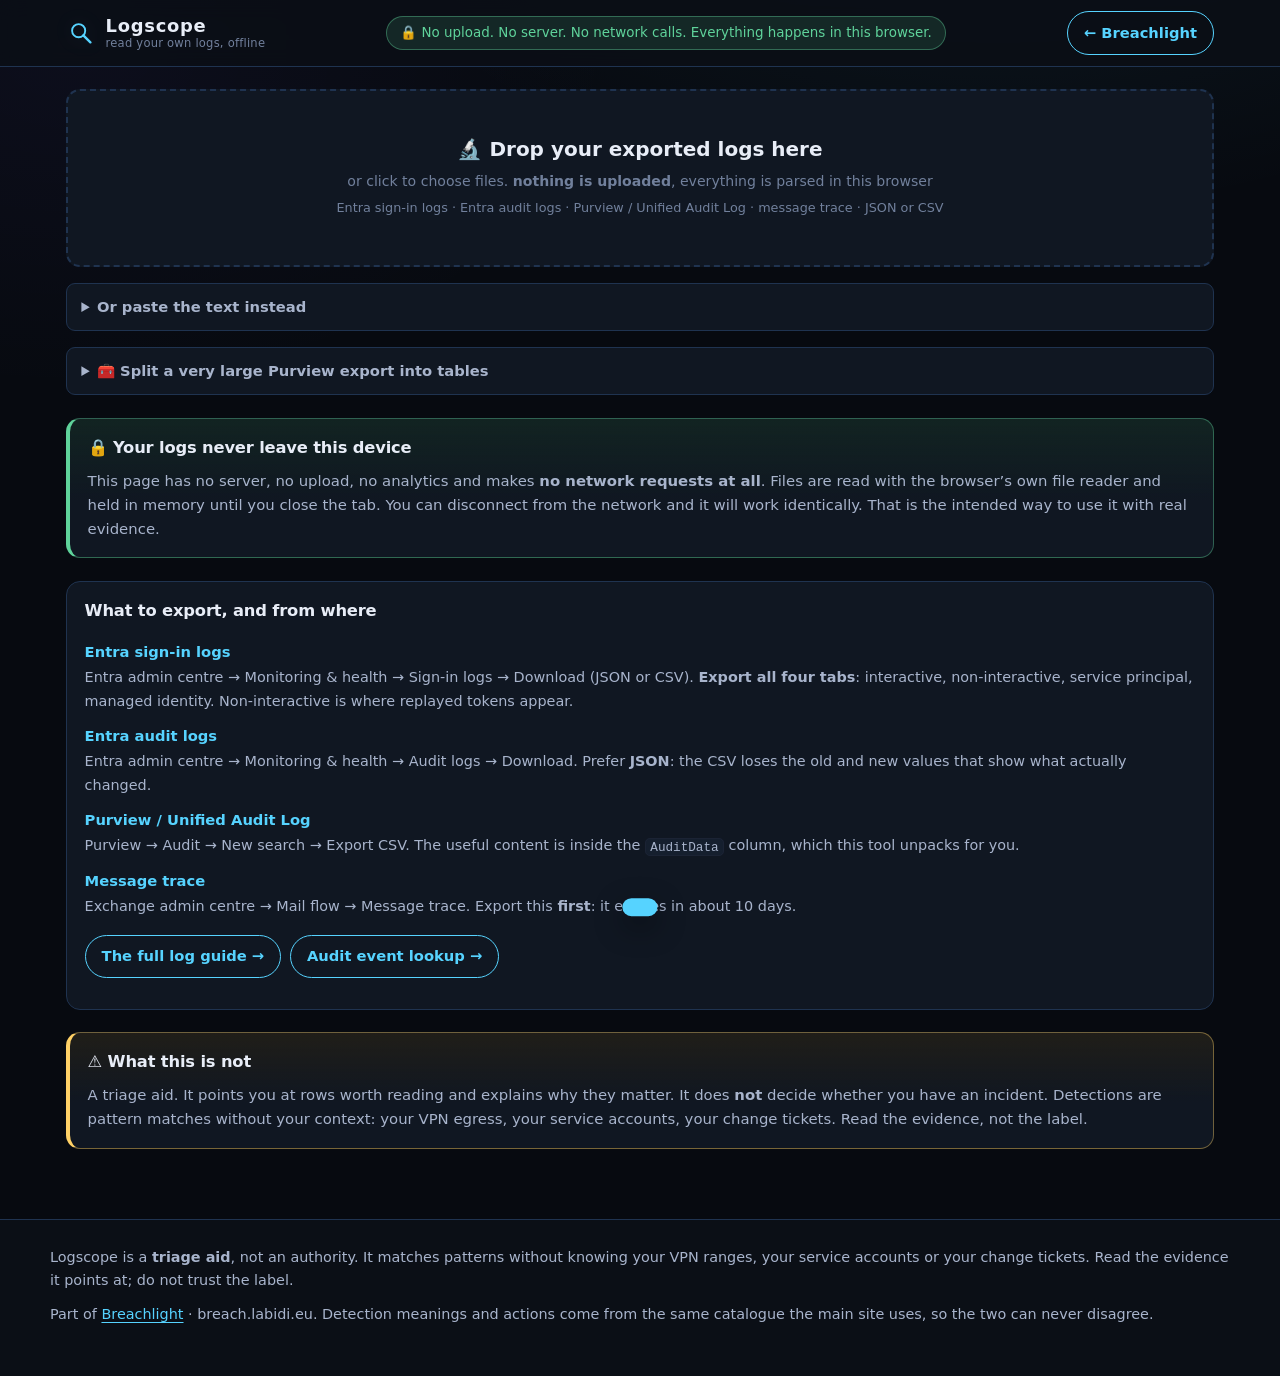
==== commit 756ea9ce: "Splitter hardening, app.js repair, ?v=1 cache buster split.js: subset.csv now writes raw cells (no 3" ====
--- a/logscope/index.html
+++ b/logscope/index.html
@@ -20,8 +20,8 @@
       parent. If you are reviewing this file and see a URL to anywhere, that
       is a bug and a serious one.
     -->
-    <link rel="stylesheet" href="../style.css">
-    <link rel="stylesheet" href="logscope.css">
+    <link rel="stylesheet" href="../style.css?v=1">
+    <link rel="stylesheet" href="logscope.css?v=1">
     <link rel="icon"
         href="data:image/svg+xml,%3Csvg xmlns='http://www.w3.org/2000/svg' viewBox='0 0 64 64'%3E%3Crect width='64' height='64' rx='12' fill='%23070a10'/%3E%3Ccircle cx='27' cy='27' r='14' fill='none' stroke='%2356d3ff' stroke-width='4'/%3E%3Cpath d='M37 37 L52 52' stroke='%2356d3ff' stroke-width='5' stroke-linecap='round'/%3E%3C/svg%3E">
 </head>
@@ -68,12 +68,12 @@
 
     <div id="toast" class="toast" role="status" aria-live="polite"></div>
 
-    <script src="../core.js"></script>
-    <script src="../data-logs.js"></script>
-    <script src="parse.js"></script>
-    <script src="split.js"></script>
-    <script src="rules.js"></script>
-    <script src="app.js"></script>
+    <script src="../core.js?v=1"></script>
+    <script src="../data-logs.js?v=1"></script>
+    <script src="parse.js?v=1"></script>
+    <script src="split.js?v=1"></script>
+    <script src="rules.js?v=1"></script>
+    <script src="app.js?v=1"></script>
 </body>
 
 </html>
